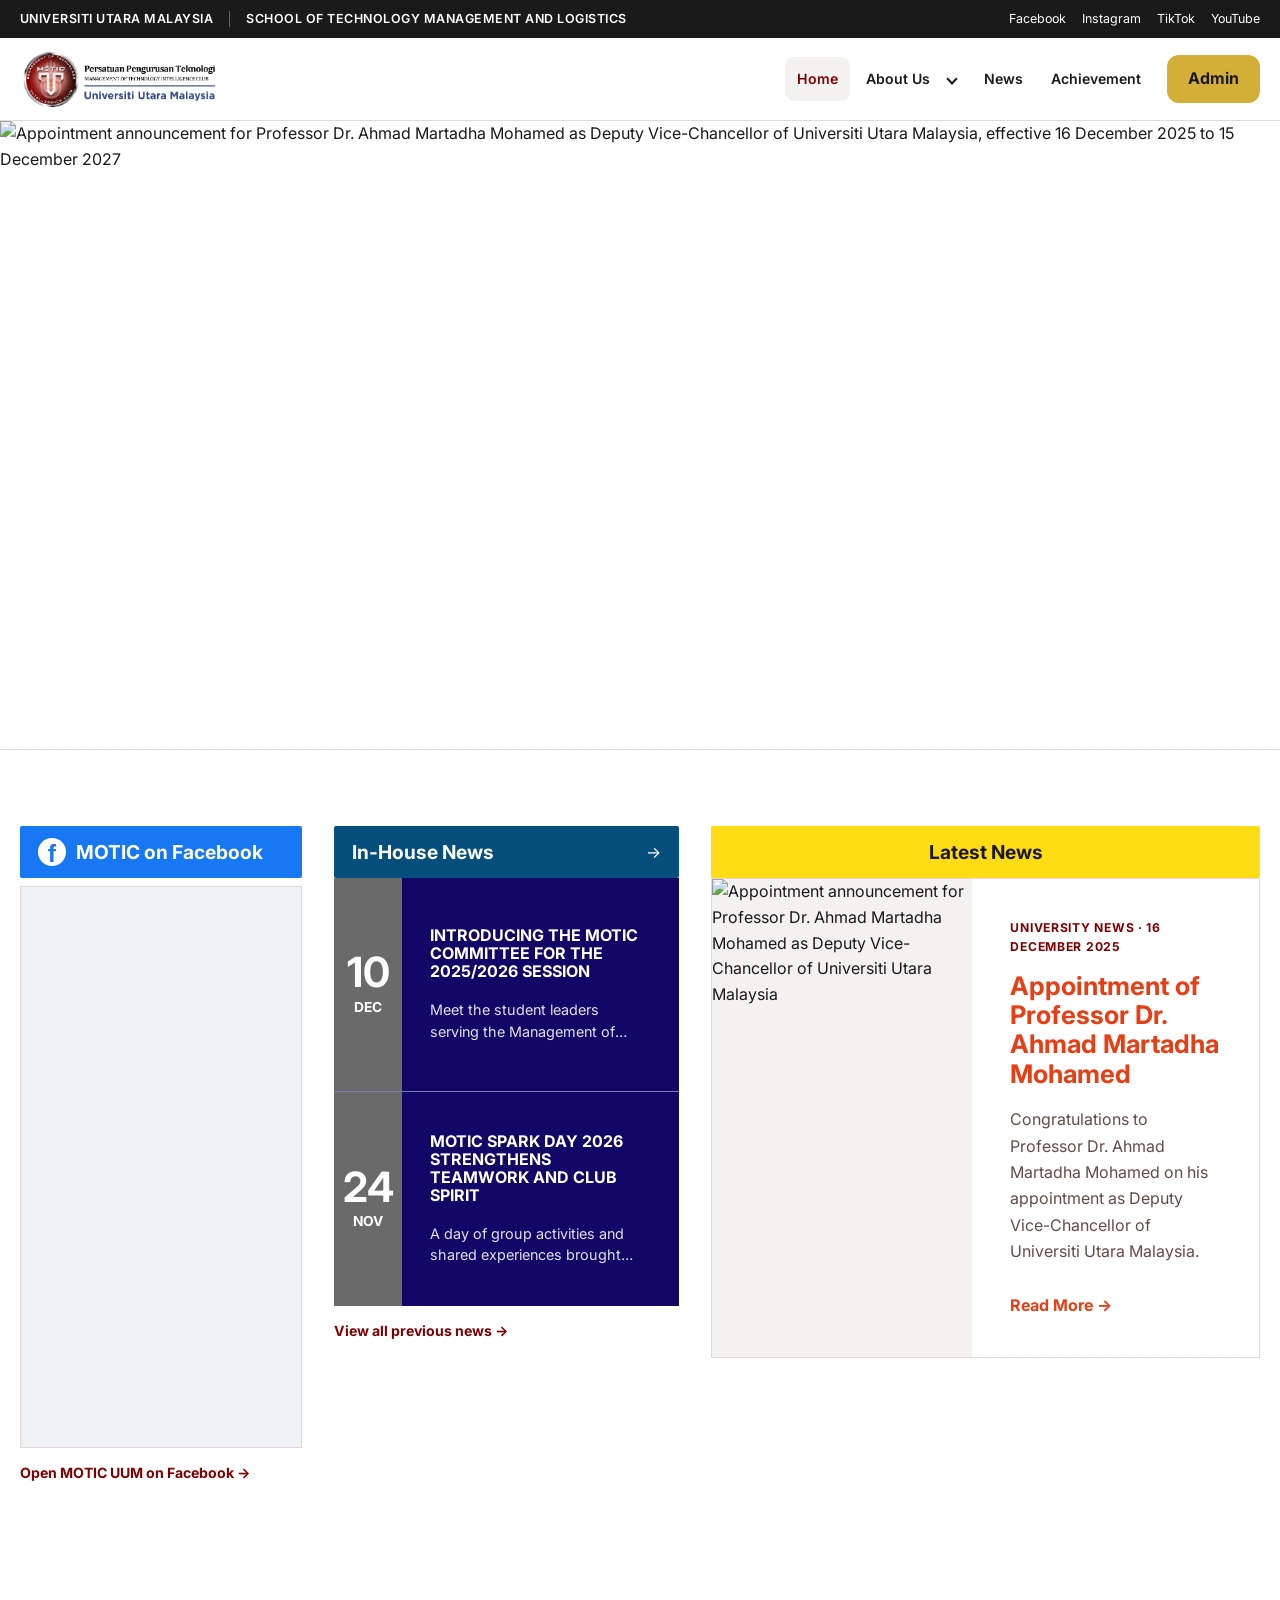
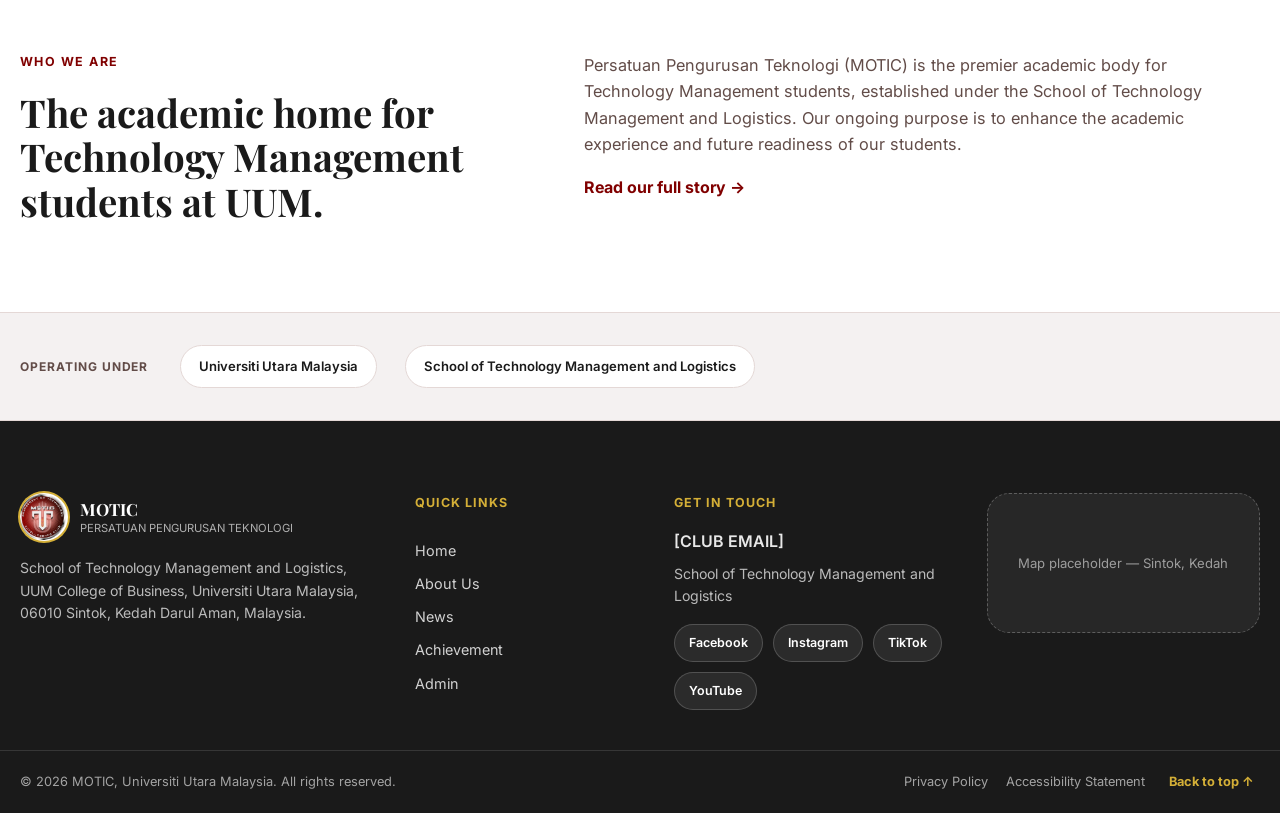
==== index.html @ 717c8b8c "integrate w supabase" ====
<!DOCTYPE html>
<html lang="en-MY">
<head>
  <meta charset="UTF-8">
  <meta name="viewport" content="width=device-width, initial-scale=1">

  <title>MOTIC | Universiti Utara Malaysia</title>
  <meta
    name="description"
    content="Persatuan Pengurusan Teknologi (MOTIC) — the official Management of Technology Intelligence Club at Universiti Utara Malaysia. Discover activities, leadership opportunities and student initiatives."
  >

  <meta property="og:type" content="website">
  <meta property="og:title" content="MOTIC | Universiti Utara Malaysia">
  <meta
    property="og:description"
    content="Persatuan Pengurusan Teknologi (MOTIC) — the official Management of Technology Intelligence Club at Universiti Utara Malaysia."
  >
  <meta property="og:image" content="assets/images/og-cover.jpg">

  <link rel="preconnect" href="https://fonts.googleapis.com">
  <link rel="preconnect" href="https://fonts.gstatic.com" crossorigin>
  <link
    href="https://fonts.googleapis.com/css2?family=Inter:wght@400;500;600;700&family=Playfair+Display:wght@600;700&display=swap"
    rel="stylesheet"
  >

  <link rel="stylesheet" href="css/styles.css">
  <script src="js/home-data.js" defer></script>
  <script src="js/news-data.js" defer></script>
  <script src="https://cdn.jsdelivr.net/npm/@supabase/supabase-js@2.112.0/dist/umd/supabase.min.js" defer></script>
  <script src="js/supabase-config.js" defer></script>
  <script src="js/news-service.js" defer></script>
  <script src="js/main.js" defer></script>
</head>

<body>
  <a class="skip-link" href="#main-content">Skip to main content</a>

  <header class="site-header">
    <div class="institution-bar">
      <div class="container institution-bar__content">
        <div class="institution-bar__identity">
          <span>Universiti Utara Malaysia</span>
          <span class="institution-bar__divider" aria-hidden="true"></span>
          <span>School of Technology Management and Logistics</span>
        </div>

        <nav class="institution-bar__links" aria-label="Social links">
          <a href="https://www.facebook.com/100039824747476/" target="_blank" rel="noopener">Facebook</a>
          <a href="https://www.instagram.com/motic_uum?igsh=MXA2d3ljcnQ3ZzBzcg==" target="_blank" rel="noopener">Instagram</a>
          <a href="https://www.tiktok.com/@motic_uum?_r=1&_t=ZS-98YWH0HeZYw" target="_blank" rel="noopener">TikTok</a>
          <a href="https://youtube.com/@motic_uum?si=BqoHyurB2vP5TEdb" target="_blank" rel="noopener">YouTube</a>
        </nav>
      </div>
    </div>

    <nav class="main-navigation" aria-label="Main navigation">
      <div class="container main-navigation__content">
        <a class="club-brand" href="index.html" aria-label="MOTIC UUM home">
          <img class="club-brand__logo" src="assets/images/motic-logo-full-trimmed.png" alt="MOTIC — Persatuan Pengurusan Teknologi, Universiti Utara Malaysia">
        </a>

        <button
          class="menu-button"
          type="button"
          aria-expanded="false"
          aria-controls="navigation-menu"
        >
          <span class="menu-button__icon" aria-hidden="true"></span>
          <span>Menu</span>
        </button>

        <div class="navigation-menu" id="navigation-menu">
          <div class="mobile-menu-header">
            <strong>Navigation</strong>

            <button class="menu-close" type="button" aria-label="Close menu">
              ×
            </button>
          </div>

          <a class="navigation-link active" href="index.html" aria-current="page">
            Home
          </a>

          <div class="nav-dropdown">
            <a class="navigation-link nav-dropdown__link" href="pages/about.html">
              About Us
            </a>
            <button
              class="nav-dropdown__toggle"
              type="button"
              aria-expanded="false"
              aria-controls="about-dropdown-menu"
              aria-label="Show About Us submenu"
            >
              <span class="nav-dropdown__chevron" aria-hidden="true"></span>
            </button>

            <div class="nav-dropdown__menu" id="about-dropdown-menu">
              <a href="pages/about.html#president-message">President's Message</a>
              <a href="pages/about.html#vision-mission">Vision, Mission &amp; Objectives</a>
              <a href="pages/about.html#our-team">Our Team</a>
            </div>
          </div>

          <a class="navigation-link" href="pages/news.html">News</a>
          <a class="navigation-link" href="pages/achievement.html">Achievement</a>

          <a class="button button--secondary navigation-cta" href="pages/admin.html">
            Admin
          </a>
        </div>
      </div>
    </nav>

    <div class="menu-overlay" hidden></div>
  </header>

  <main id="main-content">
    <section
      class="announcement-carousel"
      aria-label="Upcoming news and announcements"
      data-poster-carousel
      data-autoplay-delay="6500"
    >
      <section
        class="announcement-carousel__viewport"
        aria-roledescription="carousel"
        aria-label="Upcoming news posters"
        tabindex="0"
      >
        <div class="announcement-carousel__track" data-carousel-track></div>
      </section>

      <button
        class="carousel-control carousel-control--previous"
        type="button"
        aria-label="Show previous poster"
        data-carousel-previous
      >
        <span aria-hidden="true">‹</span>
      </button>

      <button
        class="carousel-control carousel-control--next"
        type="button"
        aria-label="Show next poster"
        data-carousel-next
      >
        <span aria-hidden="true">›</span>
      </button>

      <div class="carousel-dots" role="group" aria-label="Choose a poster" data-carousel-dots></div>
      <p class="sr-only" aria-live="polite" aria-atomic="true" data-carousel-status></p>

      <noscript>
        <img
          class="announcement-carousel__fallback"
          src="image(28).png"
          alt="Appointment announcement for Professor Dr. Ahmad Martadha Mohamed as Deputy Vice-Chancellor of Universiti Utara Malaysia"
        >
      </noscript>
    </section>

    <section class="news-showcase" aria-labelledby="news-showcase-title">
      <h2 class="sr-only" id="news-showcase-title">MOTIC news and Facebook updates</h2>

      <div class="news-showcase__container">
        <aside class="facebook-panel" aria-labelledby="facebook-panel-title">
          <div class="news-panel-heading news-panel-heading--facebook">
            <span aria-hidden="true">f</span>
            <h3 id="facebook-panel-title">MOTIC on Facebook</h3>
          </div>

          <div class="facebook-panel__embed">
            <iframe
              title="MOTIC UUM Facebook timeline"
              src="https://www.facebook.com/plugins/page.php?href=https%3A%2F%2Fwww.facebook.com%2F100039824747476%2F&amp;tabs=timeline&amp;width=500&amp;height=560&amp;small_header=false&amp;adapt_container_width=true&amp;hide_cover=false&amp;show_facepile=true"
              width="500"
              height="560"
              allowfullscreen="true"
              allow="autoplay; clipboard-write; encrypted-media; picture-in-picture; web-share"
              loading="lazy"
            ></iframe>
          </div>

          <a
            class="facebook-panel__fallback"
            href="https://www.facebook.com/100039824747476/"
            target="_blank"
            rel="noopener"
          >
            Open MOTIC UUM on Facebook →
          </a>
        </aside>

        <section class="in-house-panel" aria-labelledby="in-house-title">
          <a class="news-panel-heading news-panel-heading--navy" href="pages/news.html">
            <h3 id="in-house-title">In-House News</h3>
            <span aria-hidden="true">→</span>
          </a>

          <div class="in-house-list" data-in-house-news></div>

          <a class="news-panel-link" href="pages/news.html">
            View all previous news →
          </a>
        </section>

        <section class="latest-news-panel" aria-labelledby="latest-news-title">
          <div class="news-panel-heading news-panel-heading--gold">
            <h3 id="latest-news-title">Latest News</h3>
          </div>

          <div class="latest-news-card" data-latest-news></div>
        </section>
      </div>
    </section>

    <section class="intro">
      <div class="container intro__grid">
        <div class="intro__lede">
          <p class="eyebrow">Who We Are</p>
          <h2>The academic home for Technology Management students at UUM.</h2>
        </div>

        <div class="intro__body">
          <p>
            Persatuan Pengurusan Teknologi (MOTIC) is the premier academic body for
            Technology Management students, established under the School of
            Technology Management and Logistics. Our ongoing purpose is to enhance
            the academic experience and future readiness of our students.
          </p>
          <a class="text-link" href="pages/about.html">Read our full story →</a>
        </div>
      </div>
    </section>

    <section class="logo-strip" aria-label="Our university and school">
      <div class="container logo-strip__inner">
        <span class="logo-strip__label">Operating under</span>
        <div class="logo-strip__marks">
          <span class="logo-strip__item">Universiti Utara Malaysia</span>
          <span class="logo-strip__item">School of Technology Management and Logistics</span>
        </div>
      </div>
    </section>
  </main>

  <footer class="site-footer">
    <div class="container footer__grid">
      <div class="footer__about">
        <div class="club-brand club-brand--footer">
          <img class="club-brand__mark" src="assets/images/motic-crest.png" alt="MOTIC crest" width="48" height="48">
          <span class="club-brand__text">
            <strong>MOTIC</strong>
            <small>Persatuan Pengurusan Teknologi</small>
          </span>
        </div>
        <p>
          School of Technology Management and Logistics, UUM College of Business,
          Universiti Utara Malaysia, 06010 Sintok, Kedah Darul Aman, Malaysia.
        </p>
      </div>

      <nav class="footer__links" aria-label="Quick links">
        <h3>Quick Links</h3>
        <a href="index.html">Home</a>
        <a href="pages/about.html">About Us</a>
        <a href="pages/news.html">News</a>
        <a href="pages/achievement.html">Achievement</a>
        <a href="pages/admin.html">Admin</a>
      </nav>

      <div class="footer__contact">
        <h3>Get in Touch</h3>
        <a href="mailto:[CLUB EMAIL]">[CLUB EMAIL]</a>
        <p>School of Technology Management and Logistics</p>
        <div class="footer__social">
          <a href="https://www.facebook.com/100039824747476/" target="_blank" rel="noopener" aria-label="MOTIC on Facebook">Facebook</a>
          <a href="https://www.instagram.com/motic_uum?igsh=MXA2d3ljcnQ3ZzBzcg==" target="_blank" rel="noopener" aria-label="MOTIC on Instagram">Instagram</a>
          <a href="https://www.tiktok.com/@motic_uum?_r=1&_t=ZS-98YWH0HeZYw" target="_blank" rel="noopener" aria-label="MOTIC on TikTok">TikTok</a>
          <a href="https://youtube.com/@motic_uum?si=BqoHyurB2vP5TEdb" target="_blank" rel="noopener" aria-label="MOTIC on YouTube">YouTube</a>
        </div>
      </div>

      <div class="footer__map">
        <div class="footer__map-placeholder">Map placeholder — Sintok, Kedah</div>
      </div>
    </div>

    <div class="footer__base">
      <div class="container footer__base-inner">
        <p>© <span id="current-year"></span> MOTIC, Universiti Utara Malaysia. All rights reserved.</p>
        <div class="footer__legal">
          <a href="#">Privacy Policy</a>
          <a href="#">Accessibility Statement</a>
          <button class="back-to-top" type="button">Back to top ↑</button>
        </div>
      </div>
    </div>
  </footer>
</body>
</html>
---- css/styles.css ----
:root {
  --colour-maroon: #800000;
  --colour-maroon-dark: #650000;
  --colour-gold: #d4af37;
  --colour-gold-dark: #b8962f;
  --colour-white: #ffffff;
  --colour-charcoal: #1a1a1a;
  --colour-background: #f4f1f1;
  --colour-text-muted: #624c48;
  --colour-border: #e4d8d6;
  --colour-danger: #c62026;
  --colour-navy: #064f7c;
  --colour-deep-blue: #120766;

  --font-heading: "Playfair Display", Georgia, serif;
  --font-body: "Inter", Arial, sans-serif;

  --container-width: 1240px;
  --radius-card: 22px;
  --radius-button: 12px;

  --shadow-card: 0 18px 45px rgb(80 32 28 / 10%);
  --transition: 180ms ease;
}

*,
*::before,
*::after {
  box-sizing: border-box;
}

html {
  scroll-behavior: smooth;
}

body {
  min-width: 320px;
  margin: 0;
  overflow-x: hidden;
  color: var(--colour-charcoal);
  background: var(--colour-white);
  font-family: var(--font-body);
  line-height: 1.6;
}

body.menu-open {
  overflow: hidden;
}

a {
  color: inherit;
  text-decoration: none;
}

button,
input,
textarea,
select {
  font: inherit;
}

button,
a {
  -webkit-tap-highlight-color: transparent;
}

:focus-visible {
  outline: 3px solid var(--colour-gold);
  outline-offset: 4px;
}

.container {
  width: min(calc(100% - 40px), var(--container-width));
  margin-inline: auto;
}

.skip-link {
  position: fixed;
  top: 12px;
  left: 12px;
  z-index: 9999;
  padding: 12px 18px;
  color: var(--colour-white);
  background: var(--colour-charcoal);
  border-radius: 8px;
  transform: translateY(-150%);
}

.skip-link:focus {
  transform: translateY(0);
}

/* Institutional bar */

.institution-bar {
  color: var(--colour-white);
  background: var(--colour-charcoal);
  font-size: 0.78rem;
}

.institution-bar__content {
  min-height: 38px;
  display: flex;
  align-items: center;
  justify-content: space-between;
  gap: 24px;
}

.institution-bar__identity,
.institution-bar__links {
  display: flex;
  align-items: center;
  gap: 16px;
}

.institution-bar__identity {
  font-weight: 600;
  letter-spacing: 0.04em;
  text-transform: uppercase;
}

.institution-bar__divider {
  width: 1px;
  height: 16px;
  background: rgb(255 255 255 / 35%);
}

.institution-bar__links a:hover {
  color: var(--colour-gold);
}

/* Main navigation */

.site-header {
  position: relative;
  z-index: 100;
}

.main-navigation {
  position: sticky;
  top: 0;
  background: rgb(255 255 255 / 96%);
  border-bottom: 1px solid var(--colour-border);
}

.main-navigation__content {
  min-height: 82px;
  display: flex;
  align-items: center;
  justify-content: space-between;
  gap: 32px;
}

.club-brand {
  display: inline-flex;
  align-items: center;
  gap: 12px;
  flex-shrink: 0;
}

.club-brand__logo {
  display: block;
  height: 62px;
  width: auto;
}

.club-brand__mark {
  width: 48px;
  height: 48px;
  flex-shrink: 0;
  object-fit: cover;
  border-radius: 50%;
  background: var(--colour-white);
  box-shadow: 0 0 0 2px var(--colour-gold);
}

.club-brand__text {
  display: grid;
  line-height: 1.2;
}

.club-brand__text strong {
  font-family: var(--font-heading);
  font-size: 1.05rem;
}

.club-brand__text small {
  margin-top: 3px;
  color: var(--colour-text-muted);
  font-size: 0.7rem;
  text-transform: uppercase;
}

.navigation-menu {
  display: flex;
  align-items: center;
  gap: 4px;
}

.navigation-link {
  min-height: 44px;
  display: inline-flex;
  align-items: center;
  padding: 10px 12px;
  border-radius: 9px;
  font-size: 0.88rem;
  font-weight: 600;
}

.navigation-link:hover,
.navigation-link.active {
  color: var(--colour-maroon);
  background: var(--colour-background);
}

.menu-button,
.mobile-menu-header,
.menu-overlay {
  display: none;
}

/* Buttons */

.button {
  min-height: 48px;
  display: inline-flex;
  align-items: center;
  justify-content: center;
  padding: 12px 20px;
  border: 1px solid transparent;
  border-radius: var(--radius-button);
  font-weight: 700;
  line-height: 1.2;
  transition:
    background-color var(--transition),
    border-color var(--transition),
    color var(--transition),
    transform var(--transition);
}

.button:hover {
  transform: translateY(-2px);
}

.button:active {
  transform: translateY(0);
}

.button--primary {
  color: var(--colour-white);
  background: var(--colour-maroon);
}

.button--primary:hover {
  background: var(--colour-maroon-dark);
}

.button--secondary {
  color: var(--colour-charcoal);
  background: var(--colour-gold);
}

.button--secondary:hover {
  background: var(--colour-gold-dark);
}

.button--outlined {
  color: var(--colour-maroon);
  background: transparent;
  border-color: var(--colour-maroon);
}

.button--outlined:hover {
  color: var(--colour-white);
  background: var(--colour-maroon);
}

.navigation-cta {
  margin-left: 10px;
}

/* Hero */

.hero {
  padding: clamp(64px, 8vw, 112px) 0;
  background: var(--colour-background);
}

.hero__grid {
  display: grid;
  grid-template-columns: minmax(0, 1fr) minmax(420px, 0.9fr);
  align-items: center;
  gap: clamp(48px, 7vw, 96px);
}

.eyebrow {
  margin: 0 0 18px;
  color: var(--colour-maroon);
  font-size: 0.78rem;
  font-weight: 700;
  letter-spacing: 0.12em;
  text-transform: uppercase;
}

.hero h1 {
  max-width: 760px;
  margin: 0;
  font-family: var(--font-heading);
  font-size: clamp(2.6rem, 5.3vw, 5.4rem);
  font-weight: 700;
  letter-spacing: -0.035em;
  line-height: 1.02;
}

.hero__description {
  max-width: 620px;
  margin: 28px 0 0;
  color: var(--colour-text-muted);
  font-size: clamp(1rem, 1.4vw, 1.15rem);
}

.hero__actions {
  display: flex;
  flex-wrap: wrap;
  gap: 12px;
  margin-top: 34px;
}

.hero__highlights {
  display: flex;
  gap: 42px;
  margin: 42px 0 0;
}

.hero__highlights div {
  display: grid;
}

.hero__highlights dt {
  color: var(--colour-maroon);
  font-family: var(--font-heading);
  font-size: 1.75rem;
  font-weight: 700;
}

.hero__highlights dd {
  margin: 2px 0 0;
  color: var(--colour-text-muted);
  font-size: 0.82rem;
}

.hero__visual {
  position: relative;
  padding: 0 0 48px 38px;
}

.hero__image-placeholder {
  min-height: 580px;
  display: grid;
  place-items: center;
  padding: 32px;
  color: var(--colour-text-muted);
  background:
    linear-gradient(rgb(128 0 0 / 8%), rgb(128 0 0 / 8%)),
    var(--colour-border);
  border: 1px solid var(--colour-border);
  border-radius: var(--radius-card);
  text-align: center;
}

.next-event-card {
  position: absolute;
  bottom: 0;
  left: 0;
  width: min(330px, 80%);
  padding: 24px;
  color: var(--colour-white);
  background: var(--colour-maroon);
  border: 1px solid rgb(212 175 55 / 55%);
  border-radius: 18px;
  box-shadow: var(--shadow-card);
}

.next-event-card__label {
  margin: 0 0 8px;
  color: var(--colour-gold);
  font-size: 0.73rem;
  font-weight: 700;
  letter-spacing: 0.12em;
  text-transform: uppercase;
}

.next-event-card h2 {
  margin: 0 0 12px;
  font-family: var(--font-heading);
  font-size: 1.35rem;
  line-height: 1.25;
}

.next-event-card p {
  margin: 4px 0;
  font-size: 0.85rem;
}

.next-event-card a {
  display: inline-block;
  margin-top: 14px;
  color: var(--colour-gold);
  font-weight: 700;
}

/* Upcoming news poster carousel */

.sr-only {
  position: absolute !important;
  width: 1px !important;
  height: 1px !important;
  padding: 0 !important;
  margin: -1px !important;
  overflow: hidden !important;
  clip: rect(0, 0, 0, 0) !important;
  white-space: nowrap !important;
  border: 0 !important;
}

.announcement-carousel {
  position: relative;
  width: 100%;
  overflow: hidden;
  background: #f6f6f6;
  border-bottom: 1px solid var(--colour-border);
  isolation: isolate;
}

.announcement-carousel__viewport {
  position: relative;
  width: 100%;
  overflow: hidden;
}

.announcement-carousel__viewport:focus-visible {
  outline: 3px solid var(--colour-gold);
  outline-offset: -5px;
}

.announcement-carousel__track {
  display: flex;
  transform: translateX(0);
  transition: transform 520ms cubic-bezier(0.22, 1, 0.36, 1);
  will-change: transform;
}

.announcement-slide {
  position: relative;
  min-width: 100%;
  flex: 0 0 100%;
  margin: 0;
  background: var(--colour-white);
}

.announcement-slide__link {
  display: block;
}

.announcement-slide__image,
.announcement-carousel__fallback {
  width: 100%;
  aspect-ratio: 1901 / 932;
  display: block;
  object-fit: contain;
  background: var(--colour-white);
}

.carousel-control {
  position: absolute;
  top: 50%;
  z-index: 2;
  width: clamp(42px, 4vw, 58px);
  height: clamp(42px, 4vw, 58px);
  display: grid;
  place-items: center;
  padding: 0 0 4px;
  color: var(--colour-charcoal);
  background: rgb(255 255 255 / 88%);
  border: 1px solid rgb(26 26 26 / 12%);
  border-radius: 50%;
  box-shadow: 0 8px 24px rgb(26 26 26 / 18%);
  cursor: pointer;
  transform: translateY(-50%);
  transition:
    color var(--transition),
    background-color var(--transition),
    transform var(--transition);
}

.carousel-control:hover {
  color: var(--colour-white);
  background: var(--colour-maroon);
  transform: translateY(-50%) scale(1.05);
}

.carousel-control span {
  font-size: clamp(2.1rem, 3vw, 3rem);
  font-weight: 300;
  line-height: 1;
}

.carousel-control--previous {
  left: clamp(12px, 2.4vw, 44px);
}

.carousel-control--next {
  right: clamp(12px, 2.4vw, 44px);
}

.carousel-dots {
  position: absolute;
  right: 0;
  bottom: clamp(12px, 2vw, 28px);
  left: 0;
  z-index: 2;
  display: flex;
  justify-content: center;
  gap: 8px;
  pointer-events: none;
}

.carousel-dot {
  width: 10px;
  height: 10px;
  padding: 0;
  background: rgb(255 255 255 / 72%);
  border: 1px solid rgb(26 26 26 / 35%);
  border-radius: 999px;
  box-shadow: 0 2px 8px rgb(26 26 26 / 18%);
  cursor: pointer;
  pointer-events: auto;
  transition:
    width var(--transition),
    background-color var(--transition);
}

.carousel-dot[aria-current="true"] {
  width: 28px;
  background: var(--colour-maroon);
  border-color: var(--colour-white);
}

.announcement-carousel.is-single .carousel-control,
.announcement-carousel.is-single .carousel-dots {
  display: none;
}

.announcement-carousel[data-empty="true"] {
  display: none;
}

@media (max-width: 600px) {
  .carousel-control {
    width: 38px;
    height: 38px;
  }

  .carousel-control span {
    font-size: 2rem;
  }

  .carousel-control--previous {
    left: 8px;
  }

  .carousel-control--next {
    right: 8px;
  }

  .carousel-dots {
    bottom: 8px;
  }
}

/* ============================================================
   ADMIN PORTAL — DARK MAROON & CREAM
   ============================================================ */

.admin-page {
  --admin-maroon: #4a0007;
  --admin-maroon-deep: #280004;
  --admin-maroon-soft: #68000b;
  --admin-cream: #f7ead5;
  --admin-cream-soft: #fff8ec;
  --admin-gold: #d9b44a;
  min-height: 100vh;
  color: var(--admin-cream);
  background: var(--admin-maroon-deep);
}

.admin-page::before {
  position: fixed;
  inset: 0;
  z-index: -1;
  background:
    radial-gradient(circle at 18% 20%, rgb(255 232 198 / 7%), transparent 30%),
    radial-gradient(circle at 85% 75%, rgb(217 180 74 / 7%), transparent 32%),
    linear-gradient(145deg, var(--admin-maroon-soft), var(--admin-maroon-deep) 70%);
  content: "";
}

.admin-brand {
  display: inline-flex;
  align-items: center;
  padding: 8px 12px;
  background: var(--admin-cream-soft);
  border-radius: 12px;
}

.admin-brand img {
  width: auto;
  height: 48px;
  object-fit: contain;
}

.admin-login-header,
.admin-dashboard-header {
  display: flex;
  align-items: center;
  justify-content: space-between;
  gap: 24px;
  padding: 22px clamp(22px, 5vw, 80px);
  border-bottom: 1px solid rgb(247 234 213 / 14%);
}

.admin-back-link,
.admin-account a,
.admin-account button {
  color: var(--admin-cream);
  background: transparent;
  border: 0;
  cursor: pointer;
  font-weight: 600;
}

.admin-back-link:hover,
.admin-account a:hover,
.admin-account button:hover {
  color: var(--admin-gold);
}

.admin-login-page {
  display: grid;
  grid-template-rows: auto 1fr auto;
}

.admin-login-main {
  width: min(100% - 40px, 600px);
  margin-inline: auto;
  padding: 72px 0 86px;
}

.admin-login-intro {
  margin-bottom: 32px;
  text-align: center;
}

.admin-kicker {
  margin: 0 0 9px;
  color: var(--admin-gold);
  font-size: 0.75rem;
  font-weight: 700;
  letter-spacing: 0.16em;
  text-transform: uppercase;
}

.admin-login-intro h1,
.admin-dashboard-heading h1 {
  margin: 0;
  color: var(--admin-cream-soft);
  font-family: var(--font-heading);
  line-height: 1.08;
}

.admin-login-intro h1 {
  font-size: clamp(2.8rem, 7vw, 4.6rem);
}

.admin-login-intro > p:last-child {
  max-width: 460px;
  margin: 18px auto 0;
  color: rgb(247 234 213 / 72%);
}

.admin-title-rule {
  display: block;
  width: 76px;
  height: 2px;
  margin: 16px auto 0;
  background: var(--admin-gold);
}

.admin-login-card,
.admin-panel {
  background: linear-gradient(145deg, rgb(255 248 236 / 9%), rgb(255 248 236 / 4%));
  border: 1px solid rgb(247 234 213 / 18%);
  box-shadow: 0 28px 80px rgb(24 0 3 / 30%);
  backdrop-filter: blur(12px);
}

.admin-login-card {
  padding: clamp(28px, 6vw, 52px);
  border-radius: 20px;
}

.admin-field {
  min-width: 0;
}

.admin-field label {
  display: block;
  margin-bottom: 8px;
  color: var(--admin-cream);
  font-size: 0.75rem;
  font-weight: 700;
  letter-spacing: 0.11em;
  text-transform: uppercase;
}

.admin-field input,
.admin-field textarea {
  width: 100%;
  color: var(--admin-cream-soft);
  background: rgb(25 0 3 / 28%);
  border: 1px solid rgb(247 234 213 / 28%);
  border-radius: 10px;
  outline: none;
  transition: border-color var(--transition), background var(--transition), box-shadow var(--transition);
}

.admin-field input {
  min-height: 50px;
  padding: 0 15px;
}

.admin-field input[type="file"] {
  min-height: auto;
  padding: 12px;
}

.admin-field input[type="file"]::file-selector-button {
  margin-right: 12px;
  padding: 8px 12px;
  color: var(--admin-maroon-deep);
  background: var(--admin-cream);
  border: 0;
  border-radius: 7px;
  cursor: pointer;
  font-weight: 700;
}

.admin-field textarea {
  display: block;
  padding: 14px 15px;
  resize: vertical;
  line-height: 1.55;
}

.admin-field input::placeholder,
.admin-field textarea::placeholder {
  color: rgb(247 234 213 / 40%);
}

.admin-field input:focus,
.admin-field textarea:focus {
  background: rgb(25 0 3 / 44%);
  border-color: var(--admin-gold);
  box-shadow: 0 0 0 3px rgb(217 180 74 / 15%);
}

.admin-field small,
.admin-current-image {
  display: block;
  margin-top: 7px;
  color: rgb(247 234 213 / 58%);
  font-size: 0.76rem;
  line-height: 1.45;
}

.admin-current-image {
  margin-bottom: 0;
}

.admin-login-card .admin-field + .admin-field {
  margin-top: 26px;
}

.admin-password-field {
  position: relative;
}

.admin-password-field input {
  padding-right: 74px;
}

.admin-password-field button {
  position: absolute;
  top: 50%;
  right: 12px;
  padding: 5px 7px;
  color: var(--admin-gold);
  background: transparent;
  border: 0;
  cursor: pointer;
  transform: translateY(-50%);
  font-size: 0.78rem;
  font-weight: 700;
}

.admin-primary-button,
.admin-secondary-button {
  min-height: 48px;
  padding: 0 22px;
  border-radius: 9px;
  cursor: pointer;
  font-size: 0.82rem;
  font-weight: 700;
  letter-spacing: 0.08em;
  text-transform: uppercase;
  transition: transform var(--transition), background var(--transition), opacity var(--transition);
}

.admin-primary-button {
  color: var(--admin-maroon-deep);
  background: var(--admin-cream-soft);
  border: 1px solid var(--admin-cream-soft);
}

.admin-login-card > .admin-primary-button {
  width: 100%;
  margin-top: 30px;
}

.admin-secondary-button {
  color: var(--admin-cream);
  background: transparent;
  border: 1px solid rgb(247 234 213 / 42%);
}

.admin-primary-button:hover,
.admin-secondary-button:hover {
  transform: translateY(-1px);
}

.admin-primary-button:hover {
  background: var(--admin-gold);
  border-color: var(--admin-gold);
}

.admin-secondary-button:hover {
  color: var(--admin-maroon-deep);
  background: var(--admin-cream);
}

.admin-primary-button:disabled,
.admin-secondary-button:disabled,
.admin-account button:disabled,
.admin-text-button:disabled {
  cursor: wait;
  opacity: 0.55;
  transform: none;
}

.admin-status {
  margin: 20px 0 0;
  padding: 11px 13px;
  border: 1px solid rgb(247 234 213 / 24%);
  border-radius: 8px;
  font-size: 0.86rem;
}

.admin-status[data-type="error"] {
  color: #ffe4e3;
  background: rgb(185 30 34 / 27%);
  border-color: rgb(255 171 171 / 38%);
}

.admin-status[data-type="success"] {
  color: #e8ffeb;
  background: rgb(32 124 62 / 27%);
  border-color: rgb(151 224 172 / 38%);
}

.admin-status[data-type="info"] {
  color: var(--admin-cream);
  background: rgb(217 180 74 / 10%);
}

.admin-access-note {
  margin-top: 34px;
  text-align: center;
}

.admin-access-note strong {
  color: var(--admin-gold);
  font-size: 0.72rem;
  letter-spacing: 0.16em;
  text-transform: uppercase;
}

.admin-access-note p {
  margin: 8px 0 0;
  color: rgb(247 234 213 / 54%);
  font-size: 0.84rem;
}

.admin-login-footer {
  display: flex;
  justify-content: space-between;
  gap: 20px;
  padding: 20px clamp(22px, 5vw, 80px);
  color: rgb(247 234 213 / 48%);
  border-top: 1px solid rgb(247 234 213 / 12%);
  font-size: 0.78rem;
}

.admin-login-footer p {
  margin: 0;
}

.admin-dashboard-page {
  min-height: 100vh;
}

.admin-dashboard-header {
  position: sticky;
  top: 0;
  z-index: 20;
  background: rgb(40 0 4 / 88%);
  backdrop-filter: blur(18px);
}

.admin-account {
  display: flex;
  flex-wrap: wrap;
  align-items: center;
  justify-content: flex-end;
  gap: 18px;
}

.admin-account > span {
  color: rgb(247 234 213 / 65%);
  font-size: 0.8rem;
}

.admin-account a,
.admin-account button {
  padding: 5px;
  font-size: 0.82rem;
}

.admin-dashboard {
  width: min(calc(100% - 40px), 1420px);
  margin-inline: auto;
  padding: 56px 0 80px;
}

.admin-dashboard-heading {
  display: flex;
  align-items: flex-end;
  justify-content: space-between;
  gap: 30px;
  margin-bottom: 30px;
}

.admin-dashboard-heading h1 {
  font-size: clamp(2.4rem, 5vw, 4.4rem);
}

.admin-dashboard-heading > div > p:last-child {
  max-width: 680px;
  margin: 12px 0 0;
  color: rgb(247 234 213 / 68%);
}

.admin-status--dashboard {
  margin: 0 0 22px;
}

.admin-dashboard-grid {
  display: grid;
  grid-template-columns: minmax(0, 1.15fr) minmax(360px, 0.85fr);
  align-items: start;
  gap: 24px;
}

.admin-panel {
  padding: clamp(24px, 4vw, 40px);
  border-radius: 18px;
}

.admin-panel__heading {
  margin-bottom: 26px;
  padding-bottom: 20px;
  border-bottom: 1px solid rgb(247 234 213 / 15%);
}

.admin-panel__heading h2 {
  margin: 0;
  color: var(--admin-cream-soft);
  font-family: var(--font-heading);
  font-size: clamp(1.7rem, 3vw, 2.35rem);
  line-height: 1.15;
}

.admin-news-form {
  display: grid;
  grid-template-columns: repeat(2, minmax(0, 1fr));
  gap: 22px;
}

.admin-field--full {
  grid-column: 1 / -1;
}

.admin-form-actions {
  display: flex;
  flex-wrap: wrap;
  gap: 12px;
  padding-top: 4px;
}

.admin-story-list-panel {
  position: sticky;
  top: 112px;
  max-height: calc(100vh - 136px);
  overflow: auto;
}

.admin-poster-manager {
  margin-top: 24px;
}

.admin-panel__heading > p:last-child {
  margin: 10px 0 0;
  color: rgb(247 234 213 / 62%);
}

.admin-poster-grid {
  display: grid;
  grid-template-columns: minmax(0, 0.8fr) minmax(360px, 1.2fr);
  gap: clamp(28px, 5vw, 60px);
}

.admin-poster-form,
.admin-poster-list-section {
  min-width: 0;
}

.admin-poster-form {
  display: grid;
  gap: 20px;
}

.admin-poster-form h3,
.admin-poster-list-section > h3 {
  margin: 0 0 2px;
  color: var(--admin-cream-soft);
  font-size: 1rem;
}

.admin-checkbox {
  display: flex;
  align-items: center;
  gap: 10px;
  color: var(--admin-cream);
  cursor: pointer;
  font-size: 0.86rem;
}

.admin-checkbox input {
  width: 18px;
  height: 18px;
  accent-color: var(--admin-gold);
}

.admin-poster-list {
  display: grid;
  gap: 12px;
  margin-top: 18px;
}

.admin-poster-row {
  display: grid;
  grid-template-columns: 110px minmax(0, 1fr) auto;
  align-items: center;
  gap: 16px;
  padding: 14px;
  background: rgb(25 0 3 / 24%);
  border: 1px solid rgb(247 234 213 / 13%);
  border-radius: 11px;
}

.admin-poster-row > img {
  width: 110px;
  aspect-ratio: 16 / 8;
  object-fit: cover;
  background: rgb(255 255 255 / 8%);
  border-radius: 7px;
}

.admin-poster-row__content h4 {
  margin: 0;
  color: var(--admin-cream-soft);
  font-size: 0.9rem;
  line-height: 1.4;
}

.admin-poster-row__content p {
  margin: 6px 0 0;
  color: rgb(247 234 213 / 53%);
  font-size: 0.74rem;
}

.admin-empty {
  margin: 0;
  padding: 22px;
  color: rgb(247 234 213 / 64%);
  background: rgb(25 0 3 / 24%);
  border: 1px dashed rgb(247 234 213 / 22%);
  border-radius: 10px;
  text-align: center;
}

.admin-news-list {
  display: grid;
  gap: 12px;
}

.admin-news-row {
  display: grid;
  grid-template-columns: minmax(0, 1fr) auto;
  gap: 18px;
  padding: 18px;
  background: rgb(25 0 3 / 24%);
  border: 1px solid rgb(247 234 213 / 13%);
  border-radius: 11px;
}

.admin-news-row__content h3 {
  margin: 0;
  color: var(--admin-cream-soft);
  font-size: 0.96rem;
  line-height: 1.4;
}

.admin-news-row__content p {
  margin: 7px 0 0;
  color: rgb(247 234 213 / 53%);
  font-size: 0.74rem;
}

.admin-news-row__actions {
  display: flex;
  flex-direction: column;
  align-items: flex-end;
  gap: 6px;
}

.admin-text-button {
  padding: 2px 4px;
  color: var(--admin-gold);
  background: transparent;
  border: 0;
  cursor: pointer;
  font-size: 0.76rem;
  font-weight: 700;
}

.admin-text-button:hover {
  color: var(--admin-cream-soft);
}

.admin-text-button--danger {
  color: #ffaaa9;
}

@media (max-width: 980px) {
  .admin-dashboard-grid {
    grid-template-columns: 1fr;
  }

  .admin-story-list-panel {
    position: static;
    max-height: none;
  }

  .admin-poster-grid {
    grid-template-columns: 1fr;
  }
}

@media (max-width: 680px) {
  .admin-login-header,
  .admin-dashboard-header,
  .admin-login-footer {
    padding-inline: 20px;
  }

  .admin-login-header .admin-brand img,
  .admin-dashboard-header .admin-brand img {
    height: 38px;
  }

  .admin-dashboard-header {
    align-items: flex-start;
  }

  .admin-account {
    gap: 8px 12px;
  }

  .admin-account > span {
    width: 100%;
    text-align: right;
  }

  .admin-login-main,
  .admin-dashboard {
    width: min(100% - 28px, 600px);
  }

  .admin-login-main {
    padding: 48px 0 60px;
  }

  .admin-login-footer,
  .admin-dashboard-heading {
    align-items: flex-start;
    flex-direction: column;
  }

  .admin-news-form {
    grid-template-columns: 1fr;
  }

  .admin-field--full {
    grid-column: auto;
  }

  .admin-news-row {
    grid-template-columns: 1fr;
  }

  .admin-poster-row {
    grid-template-columns: 86px minmax(0, 1fr);
  }

  .admin-poster-row > img {
    width: 86px;
  }

  .admin-poster-row .admin-news-row__actions {
    grid-column: 1 / -1;
  }

  .admin-news-row__actions {
    flex-flow: row wrap;
    align-items: center;
  }
}

/* Temporary footer */

.temporary-footer {
  padding: 28px 0;
  color: var(--colour-white);
  background: var(--colour-charcoal);
  text-align: center;
}

.temporary-footer p {
  margin: 0;
  font-size: 0.85rem;
}

/* Responsive */

@media (max-width: 1023px) {
  .institution-bar__links {
    display: none;
  }

  .hero__grid {
    grid-template-columns: 1fr;
  }

  .hero__visual {
    max-width: 720px;
    padding-left: 28px;
  }

  .hero__image-placeholder {
    min-height: 480px;
  }

  .menu-button {
    min-width: 92px;
    min-height: 44px;
    display: inline-flex;
    align-items: center;
    justify-content: center;
    gap: 9px;
    color: var(--colour-charcoal);
    background: var(--colour-white);
    border: 1px solid var(--colour-border);
    border-radius: 10px;
    cursor: pointer;
  }

  .menu-button__icon,
  .menu-button__icon::before,
  .menu-button__icon::after {
    width: 19px;
    height: 2px;
    display: block;
    background: currentColor;
  }

  .menu-button__icon {
    position: relative;
  }

  .menu-button__icon::before,
  .menu-button__icon::after {
    position: absolute;
    left: 0;
    content: "";
  }

  .menu-button__icon::before {
    top: -6px;
  }

  .menu-button__icon::after {
    top: 6px;
  }

  .navigation-menu {
    position: fixed;
    top: 0;
    right: 0;
    z-index: 102;
    width: min(380px, 88vw);
    height: 100dvh;
    display: flex;
    align-items: stretch;
    flex-direction: column;
    gap: 4px;
    padding: 24px;
    overflow-y: auto;
    background: var(--colour-white);
    box-shadow: -20px 0 50px rgb(26 26 26 / 20%);
    transform: translateX(105%);
    visibility: hidden;
    transition:
      transform 220ms ease,
      visibility 220ms;
  }

  .navigation-menu.open {
    transform: translateX(0);
    visibility: visible;
  }

  .mobile-menu-header {
    display: flex;
    align-items: center;
    justify-content: space-between;
    margin-bottom: 22px;
  }

  .menu-close {
    width: 44px;
    height: 44px;
    color: var(--colour-charcoal);
    background: var(--colour-background);
    border: 1px solid var(--colour-border);
    border-radius: 10px;
    cursor: pointer;
    font-size: 1.7rem;
  }

  .navigation-link {
    padding-inline: 14px;
  }

  .navigation-cta {
    margin: 16px 0 0;
  }

  .menu-overlay {
    position: fixed;
    inset: 0;
    z-index: 101;
    display: block;
    background: rgb(26 26 26 / 55%);
  }

  .menu-overlay[hidden] {
    display: none;
  }
}

@media (max-width: 600px) {
  .container {
    width: min(calc(100% - 28px), var(--container-width));
  }

  .institution-bar__content {
    min-height: 34px;
  }

  .institution-bar__identity span:last-child,
  .institution-bar__divider {
    display: none;
  }

  .main-navigation__content {
    min-height: 70px;
  }

  .club-brand__mark {
    width: 42px;
    height: 42px;
  }

  .club-brand__logo {
    height: 46px;
  }

  .club-brand__text small {
    display: none;
  }

  .hero {
    padding: 54px 0 64px;
  }

  .hero h1 {
    font-size: clamp(2.45rem, 13vw, 3.8rem);
  }

  .hero__actions {
    align-items: stretch;
    flex-direction: column;
  }

  .hero__actions .button {
    width: 100%;
  }

  .hero__highlights {
    gap: 26px;
  }

  .hero__visual {
    padding: 0 0 78px 0;
  }

  .hero__image-placeholder {
    min-height: 380px;
  }

  .next-event-card {
    left: 14px;
    width: calc(100% - 28px);
  }
}

@media (prefers-reduced-motion: reduce) {
  *,
  *::before,
  *::after {
    scroll-behavior: auto !important;
    transition-duration: 0.01ms !important;
    animation-duration: 0.01ms !important;
    animation-iteration-count: 1 !important;
  }
}
/* ============================================================
   NAV DROPDOWN (About Us)
   ============================================================ */

.nav-dropdown {
  position: relative;
  display: flex;
  align-items: center;
}

.nav-dropdown__link {
  padding-right: 6px;
}

.nav-dropdown__toggle {
  min-width: 32px;
  min-height: 32px;
  display: inline-flex;
  align-items: center;
  justify-content: center;
  background: none;
  border: none;
  border-radius: 8px;
  cursor: pointer;
  color: inherit;
}

.nav-dropdown__toggle:hover {
  color: var(--colour-maroon);
  background: var(--colour-background);
}

.nav-dropdown__chevron {
  width: 8px;
  height: 8px;
  border-right: 2px solid currentColor;
  border-bottom: 2px solid currentColor;
  transform: rotate(45deg);
  transition: transform var(--transition);
}

.nav-dropdown.open .nav-dropdown__chevron {
  transform: rotate(-135deg);
}

.nav-dropdown__menu {
  display: grid;
  gap: 2px;
  padding: 8px;
  background: var(--colour-white);
  border: 1px solid var(--colour-border);
  border-radius: 14px;
  box-shadow: var(--shadow-card);
}

.nav-dropdown__menu a {
  padding: 10px 12px;
  border-radius: 8px;
  font-size: 0.86rem;
  font-weight: 600;
  color: var(--colour-charcoal);
}

.nav-dropdown__menu a:hover {
  color: var(--colour-maroon);
  background: var(--colour-background);
}

@media (min-width: 1024px) {
  .nav-dropdown__menu {
    position: absolute;
    top: calc(100% + 10px);
    left: 0;
    width: max-content;
    min-width: 240px;
    display: none;
  }

  .nav-dropdown.open .nav-dropdown__menu {
    display: grid;
  }
}

@media (max-width: 1023px) {
  .nav-dropdown__menu {
    display: none;
    margin: 4px 0 8px 14px;
    border: none;
    box-shadow: none;
    background: var(--colour-background);
  }

  .nav-dropdown.open .nav-dropdown__menu {
    display: grid;
  }
}

/* ============================================================
   HOMEPAGE NEWS SHOWCASE
   ============================================================ */

.news-showcase {
  padding: clamp(56px, 6vw, 88px) 0;
  background: var(--colour-white);
}

.news-showcase__container {
  width: min(calc(100% - 40px), 1640px);
  margin-inline: auto;
  display: grid;
  grid-template-columns: minmax(280px, 0.72fr) minmax(340px, 0.88fr) minmax(480px, 1.4fr);
  grid-template-areas: "facebook inhouse latest";
  align-items: start;
  gap: clamp(24px, 2.5vw, 42px);
}

.facebook-panel {
  grid-area: facebook;
}

.in-house-panel {
  grid-area: inhouse;
}

.latest-news-panel {
  grid-area: latest;
}

.facebook-panel,
.in-house-panel,
.latest-news-panel {
  min-width: 0;
}

.news-panel-heading {
  min-height: 52px;
  display: flex;
  align-items: center;
  justify-content: center;
  gap: 10px;
  padding: 10px 18px;
  color: var(--colour-white);
  border-radius: 2px;
}

.news-panel-heading h3 {
  margin: 0;
  font-family: var(--font-body);
  font-size: clamp(1.08rem, 1.5vw, 1.3rem);
  font-weight: 700;
  line-height: 1.2;
}

.news-panel-heading--gold {
  color: var(--colour-charcoal);
  background: #ffdc13;
}

.news-panel-heading--navy {
  justify-content: space-between;
  background: var(--colour-navy);
  transition: background-color var(--transition);
}

.news-panel-heading--navy:hover {
  background: #033f65;
}

.news-panel-heading--facebook {
  justify-content: flex-start;
  background: #1877f2;
}

.news-panel-heading--facebook > span {
  width: 28px;
  height: 28px;
  display: grid;
  place-items: end center;
  overflow: hidden;
  color: #1877f2;
  background: var(--colour-white);
  border-radius: 50%;
  font-family: Arial, sans-serif;
  font-size: 1.55rem;
  font-weight: 700;
  line-height: 1;
}

.facebook-panel__embed {
  min-height: 420px;
  margin-top: 8px;
  overflow: hidden;
  background: #f1f2f5;
  border: 1px solid var(--colour-border);
}

.facebook-panel__embed iframe {
  width: 100%;
  max-width: 100%;
  display: block;
  overflow: hidden;
  border: 0;
}

.facebook-panel__fallback,
.news-panel-link {
  display: inline-block;
  margin-top: 14px;
  color: var(--colour-maroon);
  font-size: 0.88rem;
  font-weight: 700;
}

.in-house-list {
  background: var(--colour-deep-blue);
}

.in-house-item {
  min-height: 214px;
  display: grid;
  grid-template-columns: 68px minmax(0, 1fr);
  color: var(--colour-white);
  border-bottom: 1px solid rgb(255 255 255 / 45%);
}

.in-house-item:last-child {
  border-bottom: none;
}

.in-house-item__date {
  display: flex;
  align-items: center;
  justify-content: center;
  flex-direction: column;
  gap: 2px;
  padding: 14px 8px;
  color: var(--colour-white);
  background: #6a6a6a;
  text-align: center;
}

.in-house-item__day {
  font-size: 2.6rem;
  line-height: 1;
}

.in-house-item__month {
  font-size: 0.86rem;
  font-weight: 700;
}

.in-house-item__content {
  display: flex;
  justify-content: center;
  flex-direction: column;
  padding: 24px 28px;
}

.in-house-item__content h4 {
  margin: 0;
  font-family: var(--font-body);
  font-size: clamp(1rem, 1.25vw, 1.2rem);
  font-weight: 700;
  line-height: 1.12;
  text-transform: uppercase;
}

.in-house-item__content h4 a:hover {
  color: var(--colour-gold);
}

.in-house-item__excerpt {
  display: -webkit-box;
  margin: 18px 0 0;
  overflow: hidden;
  color: rgb(255 255 255 / 88%);
  font-size: 0.9rem;
  line-height: 1.5;
  -webkit-box-orient: vertical;
  -webkit-line-clamp: 2;
}

.latest-news-card {
  display: grid;
  grid-template-columns: minmax(220px, 0.95fr) minmax(260px, 1.05fr);
  min-height: 430px;
  background: var(--colour-white);
  border: 1px solid var(--colour-border);
}

.latest-news-card__media {
  min-height: 100%;
  overflow: hidden;
  background: var(--colour-background);
}

.latest-news-card__media img {
  width: 100%;
  height: 100%;
  min-height: 430px;
  display: block;
  object-fit: cover;
  transition: transform 350ms ease;
}

.latest-news-card__media:hover img {
  transform: scale(1.025);
}

.latest-news-card__content {
  display: flex;
  justify-content: center;
  flex-direction: column;
  padding: clamp(26px, 3vw, 46px);
}

.latest-news-card__meta {
  margin: 0 0 14px;
  color: var(--colour-maroon);
  font-size: 0.76rem;
  font-weight: 700;
  letter-spacing: 0.06em;
  text-transform: uppercase;
}

.latest-news-card__title {
  margin: 0;
  color: #e63f16;
  font-family: var(--font-body);
  font-size: clamp(1.35rem, 2vw, 1.85rem);
  line-height: 1.15;
}

.latest-news-card__title a:hover {
  color: var(--colour-maroon);
}

.latest-news-card__excerpt {
  margin: 18px 0 0;
  color: var(--colour-text-muted);
  line-height: 1.65;
}

.latest-news-card__link {
  align-self: flex-start;
  margin-top: 28px;
  color: #e63f16;
  font-size: 1rem;
  font-weight: 700;
}

.latest-news-card__link:hover,
.news-panel-link:hover,
.facebook-panel__fallback:hover {
  text-decoration: underline;
  text-underline-offset: 4px;
}

.news-empty-state {
  margin: 0;
  padding: 32px;
  color: var(--colour-text-muted);
  background: var(--colour-background);
}

@media (max-width: 1250px) {
  .news-showcase__container {
    grid-template-columns: minmax(0, 1fr) minmax(280px, 0.75fr);
    grid-template-areas:
      "latest latest"
      "inhouse facebook";
  }
}

@media (max-width: 760px) {
  .news-showcase__container {
    width: min(calc(100% - 28px), 1640px);
    grid-template-columns: 1fr;
    grid-template-areas:
      "latest"
      "inhouse"
      "facebook";
  }

  .latest-news-card {
    grid-template-columns: 1fr;
  }

  .latest-news-card__media img {
    min-height: 0;
    aspect-ratio: 16 / 10;
  }

  .in-house-item {
    min-height: 180px;
  }
}

/* ============================================================
   NEWS ARCHIVE AND NEWS DETAILS
   ============================================================ */

.news-archive,
.news-detail {
  padding: clamp(52px, 6vw, 88px) 0;
  background: var(--colour-white);
}

.news-archive__intro {
  display: flex;
  align-items: end;
  justify-content: space-between;
  gap: 24px;
  margin-bottom: 34px;
}

.news-archive__intro h1,
.news-detail h1 {
  margin: 6px 0 0;
  font-family: var(--font-heading);
  font-size: clamp(2.2rem, 4vw, 3.6rem);
  line-height: 1.08;
}

.news-archive__count {
  margin: 0;
  color: var(--colour-text-muted);
  font-size: 0.9rem;
}

.news-table {
  overflow: hidden;
  border-top: 2px solid var(--colour-charcoal);
  border-bottom: 2px solid var(--colour-charcoal);
}

.news-table__head,
.news-table__row {
  display: grid;
  grid-template-columns: minmax(0, 1fr) 180px;
}

.news-table__head {
  color: #009f95;
  background: var(--colour-white);
  border-bottom: 2px solid var(--colour-charcoal);
  font-weight: 700;
}

.news-table__head span,
.news-table__row > * {
  padding: 16px 14px;
}

.news-table__head span:last-child,
.news-table__date {
  border-left: 1px solid var(--colour-border);
}

.news-table__row:nth-child(even) {
  background: #efefef;
}

.news-table__row:nth-child(odd) {
  background: var(--colour-white);
}

.news-table__title {
  color: #00a99d;
  font-weight: 700;
}

.news-table__title:hover {
  color: var(--colour-maroon);
  text-decoration: underline;
  text-underline-offset: 3px;
}

.news-table__date {
  color: var(--colour-charcoal);
  font-size: 0.9rem;
  font-weight: 600;
}

.news-detail__article {
  max-width: 940px;
  margin-inline: auto;
}

.news-detail__back {
  display: inline-block;
  margin-bottom: 26px;
  color: var(--colour-maroon);
  font-weight: 700;
}

.news-detail__meta {
  margin: 20px 0 0;
  color: var(--colour-text-muted);
  font-size: 0.9rem;
  font-weight: 600;
}

.news-detail__image {
  width: 100%;
  max-height: 620px;
  display: block;
  margin-top: 34px;
  object-fit: contain;
  background: var(--colour-background);
  border: 1px solid var(--colour-border);
}

.news-detail__body {
  max-width: 760px;
  margin: 34px auto 0;
}

.news-detail__body p {
  margin: 0;
  color: var(--colour-text-muted);
  font-size: 1.05rem;
  line-height: 1.8;
}

.news-detail__body p + p {
  margin-top: 20px;
}

.news-not-found {
  padding: 36px;
  background: var(--colour-background);
  border-left: 4px solid var(--colour-maroon);
}

@media (max-width: 600px) {
  .news-archive__intro {
    align-items: flex-start;
    flex-direction: column;
  }

  .news-table__head {
    display: none;
  }

  .news-table__row {
    grid-template-columns: 1fr;
    padding: 14px 0;
  }

  .news-table__row > * {
    padding: 6px 14px;
  }

  .news-table__date {
    border-left: none;
  }
}

/* ============================================================
   CLUB INTRODUCTION
   ============================================================ */

.intro {
  padding: clamp(56px, 7vw, 96px) 0;
  background: var(--colour-white);
}

.intro__grid {
  display: grid;
  grid-template-columns: minmax(0, 0.85fr) minmax(0, 1.15fr);
  gap: clamp(32px, 5vw, 72px);
  align-items: start;
}

.intro__lede h2 {
  margin: 10px 0 0;
  font-family: var(--font-heading);
  font-size: clamp(1.9rem, 3vw, 2.6rem);
  line-height: 1.15;
}

.intro__body p {
  margin: 0;
  color: var(--colour-text-muted);
  font-size: 1.02rem;
}

.text-link {
  display: inline-block;
  margin-top: 18px;
  color: var(--colour-maroon);
  font-weight: 700;
}

@media (max-width: 767px) {
  .intro__grid {
    grid-template-columns: 1fr;
  }
}

/* ============================================================
   LOGO STRIP (before footer)
   ============================================================ */

.logo-strip {
  padding: 32px 0;
  background: var(--colour-background);
  border-top: 1px solid var(--colour-border);
  border-bottom: 1px solid var(--colour-border);
}

.logo-strip__inner {
  display: flex;
  flex-wrap: wrap;
  align-items: center;
  gap: 18px 32px;
}

.logo-strip__label {
  flex-shrink: 0;
  color: var(--colour-text-muted);
  font-size: 0.75rem;
  font-weight: 700;
  letter-spacing: 0.08em;
  text-transform: uppercase;
}

.logo-strip__marks {
  display: flex;
  flex-wrap: wrap;
  gap: 14px 28px;
}

.logo-strip__item {
  padding: 10px 18px;
  color: var(--colour-charcoal);
  background: var(--colour-white);
  border: 1px solid var(--colour-border);
  border-radius: 999px;
  font-size: 0.82rem;
  font-weight: 600;
}

/* ============================================================
   PAGE HERO (About / Achievement / interior pages)
   ============================================================ */

.page-hero {
  padding: clamp(48px, 6vw, 80px) 0 clamp(40px, 5vw, 56px);
  background: var(--colour-background);
}

.breadcrumbs {
  margin: 0 0 18px;
  color: var(--colour-text-muted);
  font-size: 0.82rem;
}

.breadcrumbs a {
  color: var(--colour-maroon);
  font-weight: 600;
}

.page-hero h1 {
  margin: 8px 0 0;
  font-family: var(--font-heading);
  font-size: clamp(2.2rem, 4.5vw, 3.6rem);
  letter-spacing: -0.02em;
}

.page-hero__lede {
  max-width: 640px;
  margin: 18px 0 0;
  color: var(--colour-text-muted);
  font-size: 1.05rem;
}

/* ============================================================
   PRESIDENT'S MESSAGE
   ============================================================ */

.president {
  padding: clamp(56px, 7vw, 96px) 0;
  background: var(--colour-white);
}

.president__grid {
  display: grid;
  grid-template-columns: minmax(220px, 320px) minmax(0, 1fr);
  gap: clamp(32px, 5vw, 64px);
  align-items: center;
}

.president__portrait-placeholder {
  aspect-ratio: 4 / 5;
  display: grid;
  place-items: center;
  padding: 24px;
  color: var(--colour-text-muted);
  background:
    linear-gradient(rgb(128 0 0 / 8%), rgb(128 0 0 / 8%)),
    var(--colour-border);
  border: 1px solid var(--colour-border);
  border-radius: var(--radius-card);
  text-align: center;
  font-size: 0.85rem;
}

.president__content h2 {
  margin: 8px 0 20px;
  font-family: var(--font-heading);
  font-size: clamp(1.8rem, 3vw, 2.4rem);
}

.president__content blockquote {
  margin: 0;
  padding: 22px 24px;
  color: var(--colour-charcoal);
  background: var(--colour-background);
  border-left: 4px solid var(--colour-gold);
  border-radius: 0 var(--radius-button) var(--radius-button) 0;
  font-size: 1.02rem;
  line-height: 1.7;
  font-style: italic;
}

.president__signature {
  margin: 22px 0 0;
  color: var(--colour-text-muted);
  line-height: 1.5;
}

.president__signature strong {
  color: var(--colour-charcoal);
  font-family: var(--font-heading);
  font-size: 1.15rem;
}

@media (max-width: 767px) {
  .president__grid {
    grid-template-columns: 1fr;
  }

  .president__portrait-placeholder {
    max-width: 280px;
    margin-inline: auto;
  }
}

/* ============================================================
   VISION / MISSION / OBJECTIVES
   ============================================================ */

.about-pillars {
  padding: clamp(56px, 7vw, 96px) 0;
  background: var(--colour-background);
}

.about-pillars h2 {
  margin: 8px 0 20px;
  font-family: var(--font-heading);
  font-size: clamp(1.9rem, 3vw, 2.6rem);
}

.about-pillars__intro {
  max-width: 760px;
  margin: 0 0 40px;
  color: var(--colour-text-muted);
  font-size: 1.05rem;
}

.pillars-grid {
  display: grid;
  grid-template-columns: repeat(3, minmax(0, 1fr));
  gap: 24px;
}

.pillar-card {
  padding: 32px;
  background: var(--colour-white);
  border: 1px solid var(--colour-border);
  border-radius: var(--radius-card);
  box-shadow: var(--shadow-card);
}

.pillar-card h3 {
  margin: 0 0 14px;
  color: var(--colour-maroon);
  font-family: var(--font-heading);
  font-size: 1.35rem;
}

.pillar-card p {
  margin: 0;
  color: var(--colour-text-muted);
  line-height: 1.65;
}

.pillar-card ul {
  margin: 0;
  padding-left: 20px;
  color: var(--colour-text-muted);
  line-height: 1.6;
}

.pillar-card li + li {
  margin-top: 12px;
}

@media (max-width: 1023px) {
  .pillars-grid {
    grid-template-columns: 1fr;
  }
}

/* ============================================================
   TEAM / COMMITTEE
   ============================================================ */

.team {
  padding: clamp(56px, 7vw, 96px) 0;
  background: var(--colour-white);
}

.team h2 {
  margin: 8px 0 12px;
  font-family: var(--font-heading);
  font-size: clamp(1.9rem, 3vw, 2.6rem);
}

.team__intro {
  max-width: 640px;
  margin: 0 0 40px;
  color: var(--colour-text-muted);
}

.team__group-title {
  margin: 44px 0 20px;
  padding-top: 28px;
  border-top: 1px solid var(--colour-border);
  color: var(--colour-charcoal);
  font-family: var(--font-heading);
  font-size: 1.3rem;
}

.team-grid--top .team__group-title,
.team > .container > .team__group-title {
  padding-top: 0;
  border-top: none;
  margin-top: 0;
}

.team-grid {
  display: grid;
  grid-template-columns: repeat(auto-fill, minmax(220px, 1fr));
  gap: 20px;
}

.member-card {
  padding: 24px;
  text-align: center;
  background: var(--colour-background);
  border: 1px solid var(--colour-border);
  border-radius: var(--radius-card);
  transition: box-shadow var(--transition), transform var(--transition);
}

.member-card:hover {
  box-shadow: var(--shadow-card);
  transform: translateY(-3px);
}

.member-card__avatar {
  width: 56px;
  height: 56px;
  margin: 0 auto 14px;
  display: grid;
  place-items: center;
  color: var(--colour-white);
  background: var(--colour-maroon);
  border: 2px solid var(--colour-gold);
  border-radius: 50%;
  font-family: var(--font-heading);
  font-size: 1.3rem;
  font-weight: 700;
}

.member-card__position {
  margin: 0 0 4px;
  color: var(--colour-maroon);
  font-size: 0.72rem;
  font-weight: 700;
  letter-spacing: 0.06em;
  text-transform: uppercase;
}

.member-card__name {
  margin: 0 0 8px;
  font-family: var(--font-heading);
  font-size: 1.02rem;
  line-height: 1.3;
}

.member-card__email {
  font-size: 0.76rem;
  color: var(--colour-text-muted);
  word-break: break-word;
}

.member-card__email:hover {
  color: var(--colour-maroon);
}

/* ============================================================
   SITE FOOTER
   ============================================================ */

.site-footer {
  color: var(--colour-white);
  background: var(--colour-charcoal);
}

.footer__grid {
  display: grid;
  grid-template-columns: 1.3fr 0.8fr 1fr 1fr;
  gap: 40px;
  padding: clamp(48px, 6vw, 72px) 0 40px;
}

.club-brand--footer {
  margin-bottom: 16px;
}

.club-brand--footer .club-brand__text small {
  color: rgb(255 255 255 / 65%);
}

.footer__about p {
  margin: 0;
  color: rgb(255 255 255 / 70%);
  font-size: 0.88rem;
  line-height: 1.6;
}

.footer__links h3,
.footer__contact h3 {
  margin: 0 0 16px;
  color: var(--colour-gold);
  font-size: 0.78rem;
  font-weight: 700;
  letter-spacing: 0.08em;
  text-transform: uppercase;
}

.footer__links {
  display: flex;
  flex-direction: column;
  gap: 10px;
}

.footer__links a {
  color: rgb(255 255 255 / 80%);
  font-size: 0.9rem;
}

.footer__links a:hover {
  color: var(--colour-gold);
}

.footer__contact > a {
  display: inline-block;
  margin-bottom: 8px;
  color: rgb(255 255 255 / 90%);
  font-weight: 600;
}

.footer__contact p {
  margin: 0 0 16px;
  color: rgb(255 255 255 / 70%);
  font-size: 0.88rem;
}

.footer__social {
  display: flex;
  flex-wrap: wrap;
  gap: 10px;
}

.footer__social a {
  padding: 8px 14px;
  color: var(--colour-white);
  background: rgb(255 255 255 / 8%);
  border: 1px solid rgb(255 255 255 / 18%);
  border-radius: 999px;
  font-size: 0.78rem;
  font-weight: 600;
}

.footer__social a:hover {
  color: var(--colour-charcoal);
  background: var(--colour-gold);
  border-color: var(--colour-gold);
}

.footer__map-placeholder {
  min-height: 140px;
  display: grid;
  place-items: center;
  padding: 16px;
  color: rgb(255 255 255 / 55%);
  background: rgb(255 255 255 / 6%);
  border: 1px dashed rgb(255 255 255 / 25%);
  border-radius: var(--radius-card);
  text-align: center;
  font-size: 0.82rem;
}

.footer__base {
  border-top: 1px solid rgb(255 255 255 / 12%);
}

.footer__base-inner {
  display: flex;
  flex-wrap: wrap;
  align-items: center;
  justify-content: space-between;
  gap: 12px;
  padding: 20px 0;
}

.footer__base-inner p {
  margin: 0;
  color: rgb(255 255 255 / 60%);
  font-size: 0.8rem;
}

.footer__legal {
  display: flex;
  flex-wrap: wrap;
  align-items: center;
  gap: 18px;
}

.footer__legal a {
  color: rgb(255 255 255 / 60%);
  font-size: 0.8rem;
}

.footer__legal a:hover {
  color: var(--colour-gold);
}

.back-to-top {
  color: var(--colour-gold);
  background: none;
  border: none;
  cursor: pointer;
  font-size: 0.8rem;
  font-weight: 700;
}

@media (max-width: 1023px) {
  .footer__grid {
    grid-template-columns: 1fr 1fr;
  }
}

@media (max-width: 600px) {
  .footer__grid {
    grid-template-columns: 1fr;
  }

  .footer__base-inner {
    flex-direction: column;
    align-items: flex-start;
  }
}
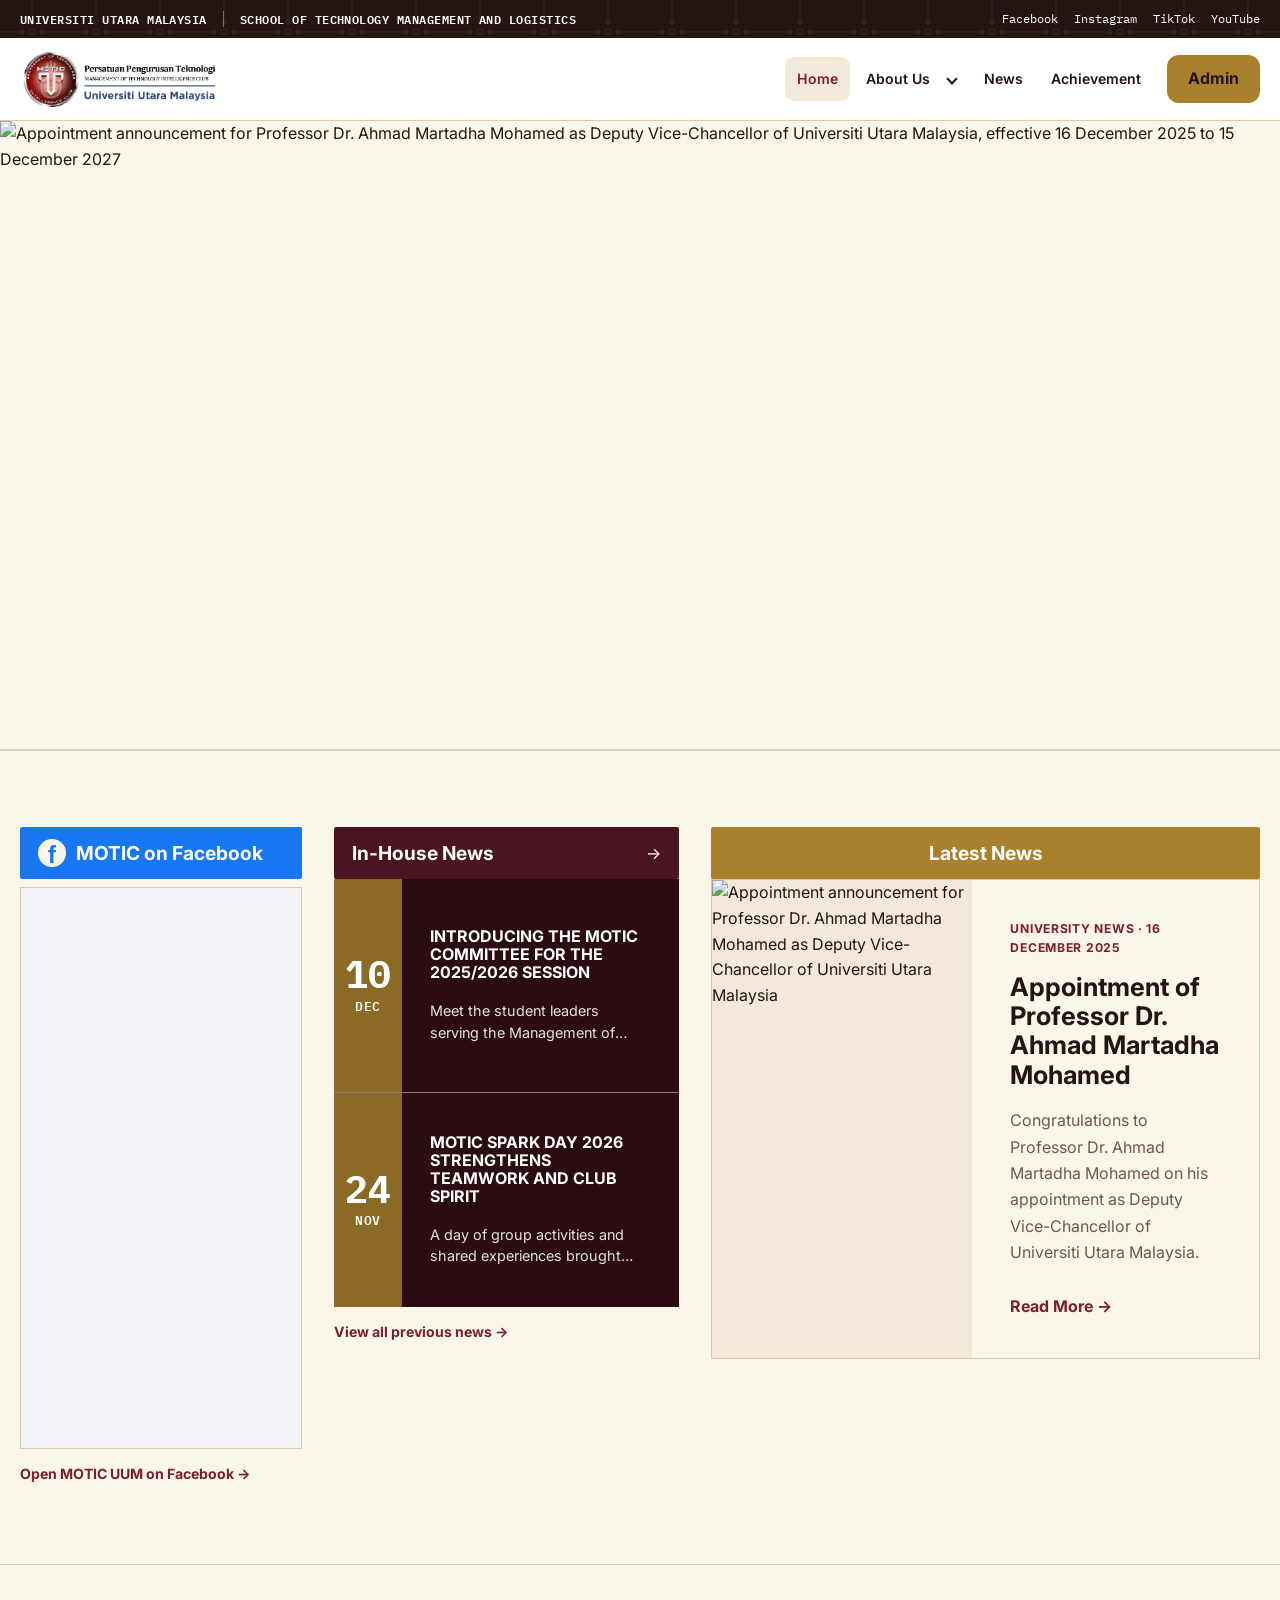
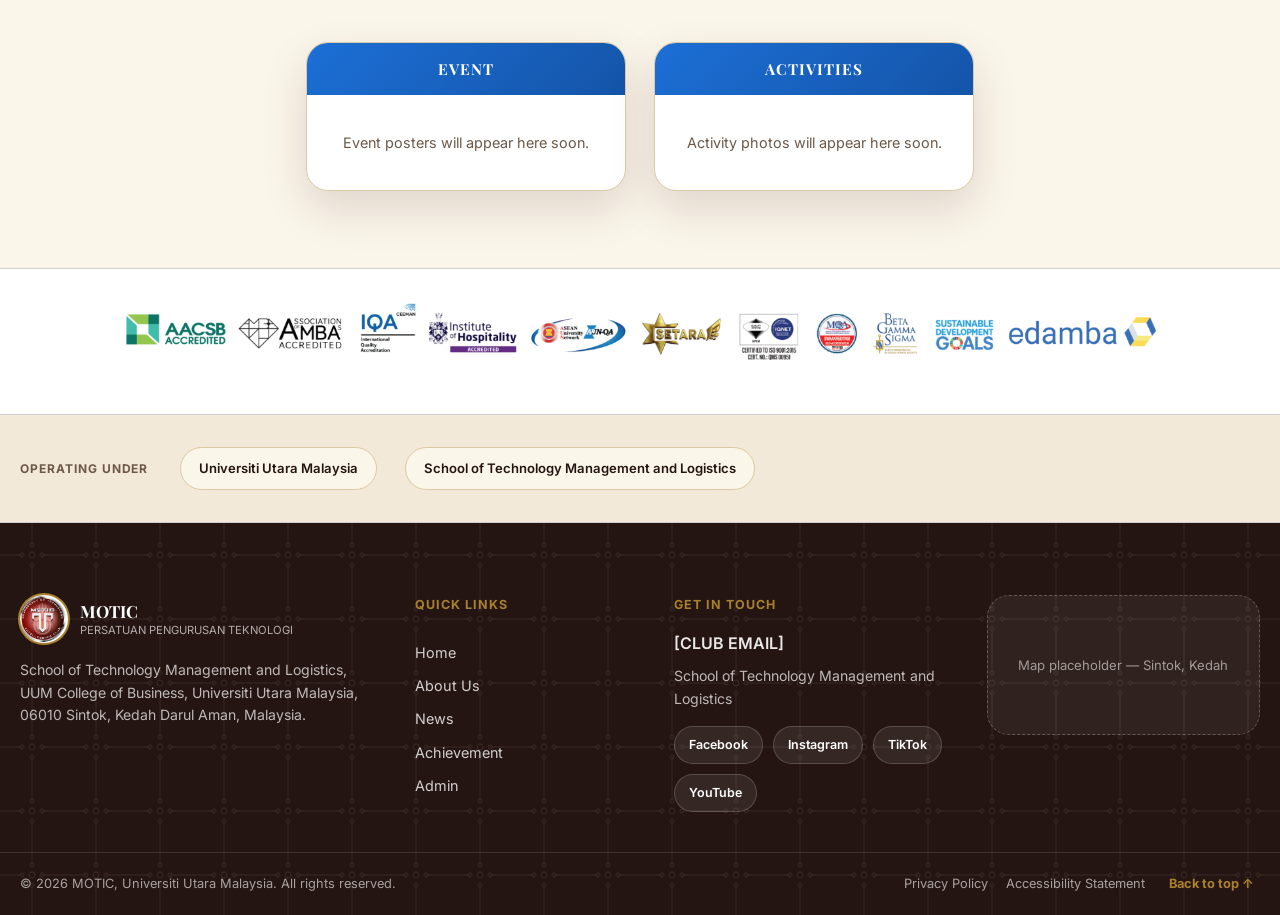
==== commit fcdbf192: "admin dashboard" ====
--- a/index.html
+++ b/index.html
@@ -21,7 +21,7 @@
   <link rel="preconnect" href="https://fonts.googleapis.com">
   <link rel="preconnect" href="https://fonts.gstatic.com" crossorigin>
   <link
-    href="https://fonts.googleapis.com/css2?family=Inter:wght@400;500;600;700&family=Playfair+Display:wght@600;700&display=swap"
+    href="https://fonts.googleapis.com/css2?family=Inter:wght@400;500;600;700&family=Playfair+Display:wght@600;700&family=IBM+Plex+Mono:wght@400;500;600&display=swap"
     rel="stylesheet"
   >
 
@@ -31,6 +31,7 @@
   <script src="https://cdn.jsdelivr.net/npm/@supabase/supabase-js@2.112.0/dist/umd/supabase.min.js" defer></script>
   <script src="js/supabase-config.js" defer></script>
   <script src="js/news-service.js" defer></script>
+  <script src="js/home-gallery.js" defer></script>
   <script src="js/main.js" defer></script>
 </head>
 
@@ -219,22 +220,86 @@
       </div>
     </section>
 
-    <section class="intro">
-      <div class="container intro__grid">
-        <div class="intro__lede">
-          <p class="eyebrow">Who We Are</p>
-          <h2>The academic home for Technology Management students at UUM.</h2>
-        </div>
-
-        <div class="intro__body">
-          <p>
-            Persatuan Pengurusan Teknologi (MOTIC) is the premier academic body for
-            Technology Management students, established under the School of
-            Technology Management and Logistics. Our ongoing purpose is to enhance
-            the academic experience and future readiness of our students.
-          </p>
-          <a class="text-link" href="pages/about.html">Read our full story →</a>
-        </div>
+    <section class="home-showcase" aria-labelledby="home-showcase-title">
+      <div class="container">
+        <h2 class="sr-only" id="home-showcase-title">Club highlights</h2>
+
+        <div class="home-showcase__grid" data-home-showcase>
+          <article class="showcase-column" data-gallery-column="event" hidden>
+            <div class="showcase-column__header showcase-column__header--event">EVENT</div>
+
+            <div class="showcase-column__carousel" data-gallery-carousel="event" hidden>
+              <div class="showcase-column__viewport">
+                <div class="showcase-column__track" data-gallery-track></div>
+              </div>
+
+              <button class="showcase-column__nav showcase-column__nav--prev" type="button" data-gallery-prev aria-label="Previous">Prev</button>
+              <button class="showcase-column__nav showcase-column__nav--next" type="button" data-gallery-next aria-label="Next">Next</button>
+
+              <div class="showcase-column__dots" data-gallery-dots></div>
+            </div>
+
+            <p class="showcase-column__empty" data-gallery-empty>Event posters will appear here soon.</p>
+          </article>
+
+          <article class="showcase-column" data-gallery-column="activities" hidden>
+            <div class="showcase-column__header showcase-column__header--activities">ACTIVITIES</div>
+
+            <div class="showcase-column__carousel" data-gallery-carousel="activities" hidden>
+              <div class="showcase-column__viewport">
+                <div class="showcase-column__track" data-gallery-track></div>
+              </div>
+
+              <button class="showcase-column__nav showcase-column__nav--prev" type="button" data-gallery-prev aria-label="Previous">Prev</button>
+              <button class="showcase-column__nav showcase-column__nav--next" type="button" data-gallery-next aria-label="Next">Next</button>
+
+              <div class="showcase-column__dots" data-gallery-dots></div>
+            </div>
+
+            <p class="showcase-column__empty" data-gallery-empty>Activity photos will appear here soon.</p>
+          </article>
+
+          <article class="showcase-column" data-gallery-column="researcher_spotlight" hidden>
+            <div class="showcase-column__header showcase-column__header--researcher">RESEARCHER SPOTLIGHT</div>
+
+            <div class="showcase-column__carousel" data-gallery-carousel="researcher_spotlight" hidden>
+              <div class="showcase-column__viewport">
+                <div class="showcase-column__track" data-gallery-track></div>
+              </div>
+
+              <button class="showcase-column__nav showcase-column__nav--prev" type="button" data-gallery-prev aria-label="Previous">Prev</button>
+              <button class="showcase-column__nav showcase-column__nav--next" type="button" data-gallery-next aria-label="Next">Next</button>
+
+              <div class="showcase-column__dots" data-gallery-dots></div>
+            </div>
+          </article>
+
+          <article class="showcase-column" data-gallery-column="ictom" hidden>
+            <div class="showcase-column__header showcase-column__header--ictom">ICTOM</div>
+
+            <div class="showcase-column__carousel" data-gallery-carousel="ictom" hidden>
+              <div class="showcase-column__viewport">
+                <div class="showcase-column__track" data-gallery-track></div>
+              </div>
+
+              <button class="showcase-column__nav showcase-column__nav--prev" type="button" data-gallery-prev aria-label="Previous">Prev</button>
+              <button class="showcase-column__nav showcase-column__nav--next" type="button" data-gallery-next aria-label="Next">Next</button>
+
+              <div class="showcase-column__dots" data-gallery-dots></div>
+            </div>
+          </article>
+        </div>
+      </div>
+    </section>
+
+    <section class="accreditation-strip" aria-label="Accreditations and affiliations">
+      <div class="container">
+        <img
+          class="accreditation-strip__image"
+          src="assets/images/accreditation-logos.png"
+          alt="MOTIC and UUM accreditations: AACSB, AMBA, IQA CEEMAN, Institute of Hospitality, ASEAN University Network AUN-QA, SETARA, ISO 9001:2015, MQA, Beta Gamma Sigma, Sustainable Development Goals, EDAMBA"
+          loading="lazy"
+        >
       </div>
     </section>
 
--- a/css/styles.css
+++ b/css/styles.css
@@ -1,26 +1,38 @@
 :root {
-  --colour-maroon: #800000;
-  --colour-maroon-dark: #650000;
-  --colour-gold: #d4af37;
-  --colour-gold-dark: #b8962f;
+  /* Core brand — maroon & cream, brass as the metallic accent */
+  --colour-maroon: #7a1f2b;
+  --colour-maroon-dark: #591420;
+  --colour-maroon-deep: #3a0d15;
+  --colour-gold: #a9812e;       /* brass accent (replaces gold) */
+  --colour-gold-dark: #8a6a24;
   --colour-white: #ffffff;
-  --colour-charcoal: #1a1a1a;
-  --colour-background: #f4f1f1;
-  --colour-text-muted: #624c48;
-  --colour-border: #e4d8d6;
-  --colour-danger: #c62026;
-  --colour-navy: #064f7c;
-  --colour-deep-blue: #120766;
+  --colour-parchment: #fbf6ea;  /* warm off-white for cards */
+  --colour-charcoal: #241512;   /* warm ink, not true black */
+  --colour-background: #f3e9d8; /* cream page background */
+  --colour-background-deep: #ead9b8; /* cream, one step darker */
+  --colour-text-muted: #6e5847;
+  --colour-border: #ddc9a3;
+  --colour-divider: #cfcfcf;
+  --colour-danger: #b3261e;
+  --colour-navy: #4a1420;       /* repurposed: deep maroon panel tone */
+  --colour-deep-blue: #2b0c12;  /* repurposed: deepest maroon-ink panel tone */
 
   --font-heading: "Playfair Display", Georgia, serif;
   --font-body: "Inter", Arial, sans-serif;
+  --font-mono: "IBM Plex Mono", "SFMono-Regular", Menlo, monospace;
 
   --container-width: 1240px;
   --radius-card: 22px;
   --radius-button: 12px;
 
-  --shadow-card: 0 18px 45px rgb(80 32 28 / 10%);
+  --shadow-card: 0 18px 45px rgb(58 13 21 / 14%);
   --transition: 180ms ease;
+
+  /* Circuit-trace motif — MOTIC's signature texture, standing in for the
+     club's "Technology Intelligence" mandate. Kept faint and used sparingly. */
+  --circuit-maroon: url("data:image/svg+xml,%3Csvg xmlns='http://www.w3.org/2000/svg' width='64' height='64' viewBox='0 0 64 64'%3E%3Cg fill='none' stroke='%237a1f2b' stroke-width='1' opacity='0.14'%3E%3Cpath d='M0 32H22M42 32H64M32 0V22M32 42V64'/%3E%3Ccircle cx='32' cy='32' r='3'/%3E%3Ccircle cx='22' cy='32' r='2'/%3E%3Ccircle cx='42' cy='32' r='2'/%3E%3Ccircle cx='32' cy='22' r='2'/%3E%3Ccircle cx='32' cy='42' r='2'/%3E%3C/g%3E%3C/svg%3E");
+  --circuit-cream: url("data:image/svg+xml,%3Csvg xmlns='http://www.w3.org/2000/svg' width='64' height='64' viewBox='0 0 64 64'%3E%3Cg fill='none' stroke='%23f7ead5' stroke-width='1' opacity='0.09'%3E%3Cpath d='M0 32H22M42 32H64M32 0V22M32 42V64'/%3E%3Ccircle cx='32' cy='32' r='3'/%3E%3Ccircle cx='22' cy='32' r='2'/%3E%3Ccircle cx='42' cy='32' r='2'/%3E%3Ccircle cx='32' cy='22' r='2'/%3E%3Ccircle cx='32' cy='42' r='2'/%3E%3C/g%3E%3C/svg%3E");
+  --circuit-brass: url("data:image/svg+xml,%3Csvg xmlns='http://www.w3.org/2000/svg' width='64' height='64' viewBox='0 0 64 64'%3E%3Cg fill='none' stroke='%23d9b44a' stroke-width='1' opacity='0.16'%3E%3Cpath d='M0 32H22M42 32H64M32 0V22M32 42V64'/%3E%3Ccircle cx='32' cy='32' r='3'/%3E%3Ccircle cx='22' cy='32' r='2'/%3E%3Ccircle cx='42' cy='32' r='2'/%3E%3Ccircle cx='32' cy='22' r='2'/%3E%3Ccircle cx='32' cy='42' r='2'/%3E%3C/g%3E%3C/svg%3E");
 }
 
 *,
@@ -38,13 +50,20 @@
   margin: 0;
   overflow-x: hidden;
   color: var(--colour-charcoal);
-  background: var(--colour-white);
+  background: var(--colour-background);
   font-family: var(--font-body);
   line-height: 1.6;
 }
 
 body.menu-open {
   overflow: hidden;
+}
+
+/* A thin divider between each top-level section on the home page,
+   so Announcements / News / Home Showcase / Accreditations / Logo Strip
+   read as clearly separate blocks as you scroll. */
+main > section + section {
+  border-top: 1px solid var(--colour-divider);
 }
 
 a {
@@ -93,9 +112,12 @@
 /* Institutional bar */
 
 .institution-bar {
+  position: relative;
   color: var(--colour-white);
   background: var(--colour-charcoal);
-  font-size: 0.78rem;
+  background-image: var(--circuit-cream);
+  font-family: var(--font-mono);
+  font-size: 0.74rem;
 }
 
 .institution-bar__content {
@@ -170,7 +192,7 @@
   flex-shrink: 0;
   object-fit: cover;
   border-radius: 50%;
-  background: var(--colour-white);
+  background: var(--colour-parchment);
   box-shadow: 0 0 0 2px var(--colour-gold);
 }
 
@@ -294,12 +316,26 @@
 }
 
 .eyebrow {
+  display: flex;
+  width: fit-content;
+  align-items: center;
+  gap: 8px;
   margin: 0 0 18px;
   color: var(--colour-maroon);
-  font-size: 0.78rem;
-  font-weight: 700;
-  letter-spacing: 0.12em;
+  font-family: var(--font-mono);
+  font-size: 0.74rem;
+  font-weight: 600;
+  letter-spacing: 0.14em;
   text-transform: uppercase;
+}
+
+.eyebrow::before {
+  width: 7px;
+  height: 7px;
+  flex-shrink: 0;
+  background: var(--colour-gold);
+  border-radius: 1px;
+  content: "";
 }
 
 .hero h1 {
@@ -427,7 +463,8 @@
   position: relative;
   width: 100%;
   overflow: hidden;
-  background: #f6f6f6;
+  background: var(--colour-charcoal);
+  background-image: var(--circuit-cream);
   border-bottom: 1px solid var(--colour-border);
   isolation: isolate;
 }
@@ -455,7 +492,7 @@
   min-width: 100%;
   flex: 0 0 100%;
   margin: 0;
-  background: var(--colour-white);
+  background: var(--colour-parchment);
 }
 
 .announcement-slide__link {
@@ -468,7 +505,7 @@
   aspect-ratio: 1901 / 932;
   display: block;
   object-fit: contain;
-  background: var(--colour-white);
+  background: var(--colour-parchment);
 }
 
 .carousel-control {
@@ -584,25 +621,39 @@
 
 .admin-page {
   --admin-maroon: #4a0007;
-  --admin-maroon-deep: #280004;
-  --admin-maroon-soft: #68000b;
+  --admin-maroon-deep: #200308;
+  --admin-maroon-soft: #5c0a13;
   --admin-cream: #f7ead5;
   --admin-cream-soft: #fff8ec;
-  --admin-gold: #d9b44a;
+  --admin-gold: #cfa53f;
   min-height: 100vh;
   color: var(--admin-cream);
   background: var(--admin-maroon-deep);
+  font-family: var(--font-body);
 }
 
 .admin-page::before {
   position: fixed;
   inset: 0;
   z-index: -1;
-  background:
+  background-image:
     radial-gradient(circle at 18% 20%, rgb(255 232 198 / 7%), transparent 30%),
     radial-gradient(circle at 85% 75%, rgb(217 180 74 / 7%), transparent 32%),
+    var(--circuit-brass),
     linear-gradient(145deg, var(--admin-maroon-soft), var(--admin-maroon-deep) 70%);
   content: "";
+}
+
+/* Admin console gets a monospace "readout" voice for labels — deliberately
+   distinct from the serif/warm-cream public site so staff always know which
+   surface they're on. */
+.admin-kicker,
+.admin-account > span,
+.admin-field label,
+.admin-status,
+.admin-current-image,
+.admin-field small {
+  font-family: var(--font-mono);
 }
 
 .admin-brand {
@@ -961,6 +1012,45 @@
   padding: 56px 0 80px;
 }
 
+.admin-tabs {
+  position: sticky;
+  top: 0;
+  z-index: 19;
+  display: flex;
+  flex-wrap: wrap;
+  justify-content: flex-end;
+  gap: 8px;
+  padding: 14px max(20px, calc((100% - 1420px) / 2 + 20px));
+  background: rgb(40 0 4 / 88%);
+  backdrop-filter: blur(18px);
+  border-bottom: 1px solid rgb(247 234 213 / 12%);
+}
+
+.admin-tab {
+  padding: 10px 18px;
+  color: rgb(247 234 213 / 75%);
+  background: transparent;
+  border: 1px solid rgb(247 234 213 / 18%);
+  border-radius: 999px;
+  font-family: var(--font-mono);
+  font-size: 0.8rem;
+  font-weight: 600;
+  letter-spacing: 0.02em;
+  cursor: pointer;
+  transition: background var(--transition), color var(--transition), border-color var(--transition);
+}
+
+.admin-tab:hover {
+  color: var(--admin-cream, #f7ead5);
+  border-color: rgb(247 234 213 / 35%);
+}
+
+.admin-tab.active {
+  color: var(--colour-charcoal);
+  background: var(--admin-gold, #cfa53f);
+  border-color: var(--admin-gold, #cfa53f);
+}
+
 .admin-dashboard-heading {
   display: flex;
   align-items: flex-end;
@@ -996,9 +1086,22 @@
 }
 
 .admin-panel__heading {
+  position: relative;
   margin-bottom: 26px;
   padding-bottom: 20px;
+  padding-left: 16px;
   border-bottom: 1px solid rgb(247 234 213 / 15%);
+}
+
+.admin-panel__heading::before {
+  position: absolute;
+  top: 4px;
+  left: 0;
+  width: 7px;
+  height: 7px;
+  background: var(--admin-gold);
+  border-radius: 1px;
+  content: "";
 }
 
 .admin-panel__heading h2 {
@@ -1203,6 +1306,18 @@
     padding-inline: 20px;
   }
 
+  .admin-tabs {
+    flex-wrap: nowrap;
+    justify-content: flex-start;
+    overflow-x: auto;
+    padding-inline: 20px;
+    -webkit-overflow-scrolling: touch;
+  }
+
+  .admin-tab {
+    flex-shrink: 0;
+  }
+
   .admin-login-header .admin-brand img,
   .admin-dashboard-header .admin-brand img {
     height: 38px;
@@ -1308,7 +1423,7 @@
     justify-content: center;
     gap: 9px;
     color: var(--colour-charcoal);
-    background: var(--colour-white);
+    background: var(--colour-parchment);
     border: 1px solid var(--colour-border);
     border-radius: 10px;
     cursor: pointer;
@@ -1355,7 +1470,7 @@
     gap: 4px;
     padding: 24px;
     overflow-y: auto;
-    background: var(--colour-white);
+    background: var(--colour-parchment);
     box-shadow: -20px 0 50px rgb(26 26 26 / 20%);
     transform: translateX(105%);
     visibility: hidden;
@@ -1533,7 +1648,7 @@
   display: grid;
   gap: 2px;
   padding: 8px;
-  background: var(--colour-white);
+  background: var(--colour-parchment);
   border: 1px solid var(--colour-border);
   border-radius: 14px;
   box-shadow: var(--shadow-card);
@@ -1587,7 +1702,7 @@
 
 .news-showcase {
   padding: clamp(56px, 6vw, 88px) 0;
-  background: var(--colour-white);
+  background: var(--colour-parchment);
 }
 
 .news-showcase__container {
@@ -1638,8 +1753,8 @@
 }
 
 .news-panel-heading--gold {
-  color: var(--colour-charcoal);
-  background: #ffdc13;
+  color: var(--colour-white);
+  background: var(--colour-gold);
 }
 
 .news-panel-heading--navy {
@@ -1649,7 +1764,7 @@
 }
 
 .news-panel-heading--navy:hover {
-  background: #033f65;
+  background: var(--colour-maroon-dark);
 }
 
 .news-panel-heading--facebook {
@@ -1664,7 +1779,7 @@
   place-items: end center;
   overflow: hidden;
   color: #1877f2;
-  background: var(--colour-white);
+  background: var(--colour-parchment);
   border-radius: 50%;
   font-family: Arial, sans-serif;
   font-size: 1.55rem;
@@ -1721,18 +1836,21 @@
   gap: 2px;
   padding: 14px 8px;
   color: var(--colour-white);
-  background: #6a6a6a;
+  background: var(--colour-gold-dark);
   text-align: center;
 }
 
 .in-house-item__day {
-  font-size: 2.6rem;
+  font-family: var(--font-mono);
+  font-size: 2.4rem;
   line-height: 1;
 }
 
 .in-house-item__month {
-  font-size: 0.86rem;
-  font-weight: 700;
+  font-family: var(--font-mono);
+  font-size: 0.82rem;
+  font-weight: 600;
+  letter-spacing: 0.04em;
 }
 
 .in-house-item__content {
@@ -1770,7 +1888,7 @@
   display: grid;
   grid-template-columns: minmax(220px, 0.95fr) minmax(260px, 1.05fr);
   min-height: 430px;
-  background: var(--colour-white);
+  background: var(--colour-parchment);
   border: 1px solid var(--colour-border);
 }
 
@@ -1811,7 +1929,7 @@
 
 .latest-news-card__title {
   margin: 0;
-  color: #e63f16;
+  color: var(--colour-charcoal);
   font-family: var(--font-body);
   font-size: clamp(1.35rem, 2vw, 1.85rem);
   line-height: 1.15;
@@ -1830,7 +1948,7 @@
 .latest-news-card__link {
   align-self: flex-start;
   margin-top: 28px;
-  color: #e63f16;
+  color: var(--colour-maroon);
   font-size: 1rem;
   font-weight: 700;
 }
@@ -1889,7 +2007,7 @@
 .news-archive,
 .news-detail {
   padding: clamp(52px, 6vw, 88px) 0;
-  background: var(--colour-white);
+  background: var(--colour-parchment);
 }
 
 .news-archive__intro {
@@ -1927,10 +2045,14 @@
 }
 
 .news-table__head {
-  color: #009f95;
-  background: var(--colour-white);
+  color: var(--colour-maroon);
+  background: var(--colour-parchment);
   border-bottom: 2px solid var(--colour-charcoal);
-  font-weight: 700;
+  font-family: var(--font-mono);
+  font-size: 0.78rem;
+  font-weight: 600;
+  letter-spacing: 0.06em;
+  text-transform: uppercase;
 }
 
 .news-table__head span,
@@ -1944,15 +2066,15 @@
 }
 
 .news-table__row:nth-child(even) {
-  background: #efefef;
+  background: var(--colour-background);
 }
 
 .news-table__row:nth-child(odd) {
-  background: var(--colour-white);
+  background: var(--colour-parchment);
 }
 
 .news-table__title {
-  color: #00a99d;
+  color: var(--colour-maroon-dark);
   font-weight: 700;
 }
 
@@ -2049,7 +2171,7 @@
 
 .intro {
   padding: clamp(56px, 7vw, 96px) 0;
-  background: var(--colour-white);
+  background: var(--colour-parchment);
 }
 
 .intro__grid {
@@ -2083,6 +2205,191 @@
   .intro__grid {
     grid-template-columns: 1fr;
   }
+
+  .accreditation-strip .container {
+    overflow-x: auto;
+    -webkit-overflow-scrolling: touch;
+  }
+
+  .accreditation-strip__image {
+    width: auto;
+    max-width: none;
+    height: 48px;
+  }
+}
+
+/* ============================================================
+   HOME PAGE SHOWCASE — Event / Activities / Researcher Spotlight / ICTOM
+   ============================================================ */
+
+.home-showcase {
+  padding: clamp(48px, 6vw, 80px) 0;
+  background: var(--colour-parchment);
+}
+
+.home-showcase__grid {
+  display: flex;
+  flex-wrap: wrap;
+  justify-content: center;
+  gap: clamp(18px, 2.4vw, 28px);
+}
+
+.showcase-column {
+  display: flex;
+  flex: 1 1 260px;
+  max-width: 320px;
+  flex-direction: column;
+  overflow: hidden;
+  background: var(--colour-white);
+  border: 1px solid var(--colour-border);
+  border-radius: var(--radius-card);
+  box-shadow: var(--shadow-card);
+}
+
+.showcase-column[hidden] {
+  display: none;
+}
+
+
+.showcase-column__header {
+  padding: 14px 16px;
+  color: var(--colour-white);
+  font-family: var(--font-heading);
+  font-size: 0.95rem;
+  font-weight: 700;
+  letter-spacing: 0.06em;
+  text-align: center;
+  text-transform: uppercase;
+}
+
+.showcase-column__header--event,
+.showcase-column__header--activities {
+  background: linear-gradient(135deg, #1c6fd6, #1454a8);
+}
+
+.showcase-column__header--researcher {
+  background: linear-gradient(135deg, #2fae5e, #1f8a48);
+}
+
+.showcase-column__header--ictom {
+  background: linear-gradient(135deg, #d99a2b, #b9781a);
+}
+
+.showcase-column__carousel {
+  position: relative;
+}
+
+.showcase-column__viewport {
+  aspect-ratio: 3 / 4;
+  overflow: hidden;
+}
+
+.showcase-column__track {
+  display: flex;
+  height: 100%;
+  transition: transform 320ms ease;
+}
+
+.showcase-slide {
+  position: relative;
+  display: block;
+  flex: 0 0 100%;
+  height: 100%;
+  color: inherit;
+  text-decoration: none;
+}
+
+.showcase-slide__image {
+  display: block;
+  width: 100%;
+  height: 100%;
+  object-fit: cover;
+}
+
+.showcase-slide__caption {
+  position: absolute;
+  right: 0;
+  bottom: 0;
+  left: 0;
+  padding: 10px 12px 8px;
+  color: var(--colour-white);
+  background: linear-gradient(to top, rgb(0 0 0 / 65%), transparent);
+  font-size: 0.78rem;
+  font-weight: 600;
+}
+
+.showcase-column__nav {
+  position: absolute;
+  top: 50%;
+  z-index: 2;
+  padding: 6px 12px;
+  color: var(--colour-white);
+  background: rgb(20 14 12 / 55%);
+  border: none;
+  border-radius: 999px;
+  transform: translateY(-50%);
+  font-family: var(--font-body);
+  font-size: 0.78rem;
+  font-weight: 600;
+  cursor: pointer;
+  transition: background var(--transition);
+}
+
+.showcase-column__nav:hover {
+  background: rgb(20 14 12 / 78%);
+}
+
+.showcase-column__nav--prev {
+  left: 10px;
+}
+
+.showcase-column__nav--next {
+  right: 10px;
+}
+
+.showcase-column__dots {
+  position: absolute;
+  bottom: 10px;
+  left: 50%;
+  z-index: 2;
+  display: flex;
+  gap: 6px;
+  transform: translateX(-50%);
+}
+
+.showcase-dot {
+  width: 8px;
+  height: 8px;
+  padding: 0;
+  background: rgb(255 255 255 / 55%);
+  border: none;
+  border-radius: 50%;
+  cursor: pointer;
+}
+
+.showcase-dot[aria-current="true"] {
+  background: var(--colour-white);
+}
+
+.showcase-column__empty {
+  margin: 0;
+  padding: 36px 18px;
+  color: var(--colour-text-muted);
+  text-align: center;
+  font-size: 0.9rem;
+}
+
+.accreditation-strip {
+  padding: clamp(20px, 3vw, 32px) 0;
+  background: var(--colour-white);
+}
+
+.accreditation-strip__image {
+  display: block;
+  width: 100%;
+  max-width: 100%;
+  height: auto;
+  margin: 0 auto;
 }
 
 /* ============================================================
@@ -2092,8 +2399,7 @@
 .logo-strip {
   padding: 32px 0;
   background: var(--colour-background);
-  border-top: 1px solid var(--colour-border);
-  border-bottom: 1px solid var(--colour-border);
+  border-bottom: 1px solid var(--colour-divider);
 }
 
 .logo-strip__inner {
@@ -2121,7 +2427,7 @@
 .logo-strip__item {
   padding: 10px 18px;
   color: var(--colour-charcoal);
-  background: var(--colour-white);
+  background: var(--colour-parchment);
   border: 1px solid var(--colour-border);
   border-radius: 999px;
   font-size: 0.82rem;
@@ -2135,6 +2441,8 @@
 .page-hero {
   padding: clamp(48px, 6vw, 80px) 0 clamp(40px, 5vw, 56px);
   background: var(--colour-background);
+  background-image: var(--circuit-maroon);
+  border-bottom: 1px solid var(--colour-border);
 }
 
 .breadcrumbs {
@@ -2163,12 +2471,125 @@
 }
 
 /* ============================================================
+   ACHIEVEMENTS
+   ============================================================ */
+
+.achievements {
+  padding: clamp(48px, 6vw, 80px) 0 clamp(64px, 8vw, 100px);
+  background: var(--colour-parchment);
+}
+
+.achievements__stats {
+  display: grid;
+  grid-template-columns: repeat(4, minmax(0, 1fr));
+  gap: 20px;
+  margin-bottom: clamp(40px, 5vw, 64px);
+  padding: clamp(24px, 3vw, 36px) clamp(20px, 3vw, 32px);
+  background: var(--colour-charcoal);
+  background-image: var(--circuit-cream);
+  border-radius: var(--radius-card);
+}
+
+.achievements__stat {
+  text-align: center;
+}
+
+.achievements__stat dt {
+  margin: 0;
+  color: var(--colour-gold);
+  font-family: var(--font-mono);
+  font-size: clamp(1.7rem, 3vw, 2.4rem);
+  font-weight: 600;
+}
+
+.achievements__stat dd {
+  margin: 6px 0 0;
+  color: rgb(255 255 255 / 72%);
+  font-size: 0.78rem;
+  letter-spacing: 0.04em;
+  text-transform: uppercase;
+}
+
+.achievements-grid {
+  display: grid;
+  grid-template-columns: repeat(3, minmax(0, 1fr));
+  gap: 24px;
+}
+
+.achievement-card {
+  padding: 30px 28px;
+  background: var(--colour-white);
+  border: 1px solid var(--colour-border);
+  border-top: 3px solid var(--colour-gold);
+  border-radius: var(--radius-card);
+  box-shadow: var(--shadow-card);
+  transition: transform var(--transition), box-shadow var(--transition);
+}
+
+.achievement-card:hover {
+  box-shadow: 0 22px 50px rgb(58 13 21 / 18%);
+  transform: translateY(-3px);
+}
+
+.achievement-card__year {
+  display: inline-block;
+  margin: 0 0 14px;
+  padding: 4px 10px;
+  color: var(--colour-maroon);
+  background: var(--colour-background);
+  border-radius: 999px;
+  font-family: var(--font-mono);
+  font-size: 0.74rem;
+  font-weight: 600;
+  letter-spacing: 0.06em;
+}
+
+.achievement-card h3 {
+  margin: 0 0 10px;
+  font-family: var(--font-heading);
+  font-size: 1.2rem;
+  line-height: 1.3;
+}
+
+.achievement-card p:not(.achievement-card__year) {
+  margin: 0;
+  color: var(--colour-text-muted);
+  font-size: 0.92rem;
+  line-height: 1.6;
+}
+
+.achievements__note {
+  max-width: 620px;
+  margin: 32px 0 0;
+  color: var(--colour-text-muted);
+  font-size: 0.85rem;
+  font-style: italic;
+}
+
+@media (max-width: 900px) {
+  .achievements__stats {
+    grid-template-columns: repeat(2, minmax(0, 1fr));
+    gap: 24px 20px;
+  }
+
+  .achievements-grid {
+    grid-template-columns: 1fr;
+  }
+}
+
+@media (max-width: 480px) {
+  .achievements__stats {
+    grid-template-columns: 1fr 1fr;
+  }
+}
+
+/* ============================================================
    PRESIDENT'S MESSAGE
    ============================================================ */
 
 .president {
   padding: clamp(56px, 7vw, 96px) 0;
-  background: var(--colour-white);
+  background: var(--colour-parchment);
 }
 
 .president__grid {
@@ -2264,7 +2685,7 @@
 
 .pillar-card {
   padding: 32px;
-  background: var(--colour-white);
+  background: var(--colour-parchment);
   border: 1px solid var(--colour-border);
   border-radius: var(--radius-card);
   box-shadow: var(--shadow-card);
@@ -2306,7 +2727,7 @@
 
 .team {
   padding: clamp(56px, 7vw, 96px) 0;
-  background: var(--colour-white);
+  background: var(--colour-parchment);
 }
 
 .team h2 {
@@ -2375,9 +2796,10 @@
 .member-card__position {
   margin: 0 0 4px;
   color: var(--colour-maroon);
-  font-size: 0.72rem;
-  font-weight: 700;
-  letter-spacing: 0.06em;
+  font-family: var(--font-mono);
+  font-size: 0.68rem;
+  font-weight: 600;
+  letter-spacing: 0.07em;
   text-transform: uppercase;
 }
 
@@ -2403,8 +2825,10 @@
    ============================================================ */
 
 .site-footer {
+  position: relative;
   color: var(--colour-white);
   background: var(--colour-charcoal);
+  background-image: var(--circuit-cream);
 }
 
 .footer__grid {
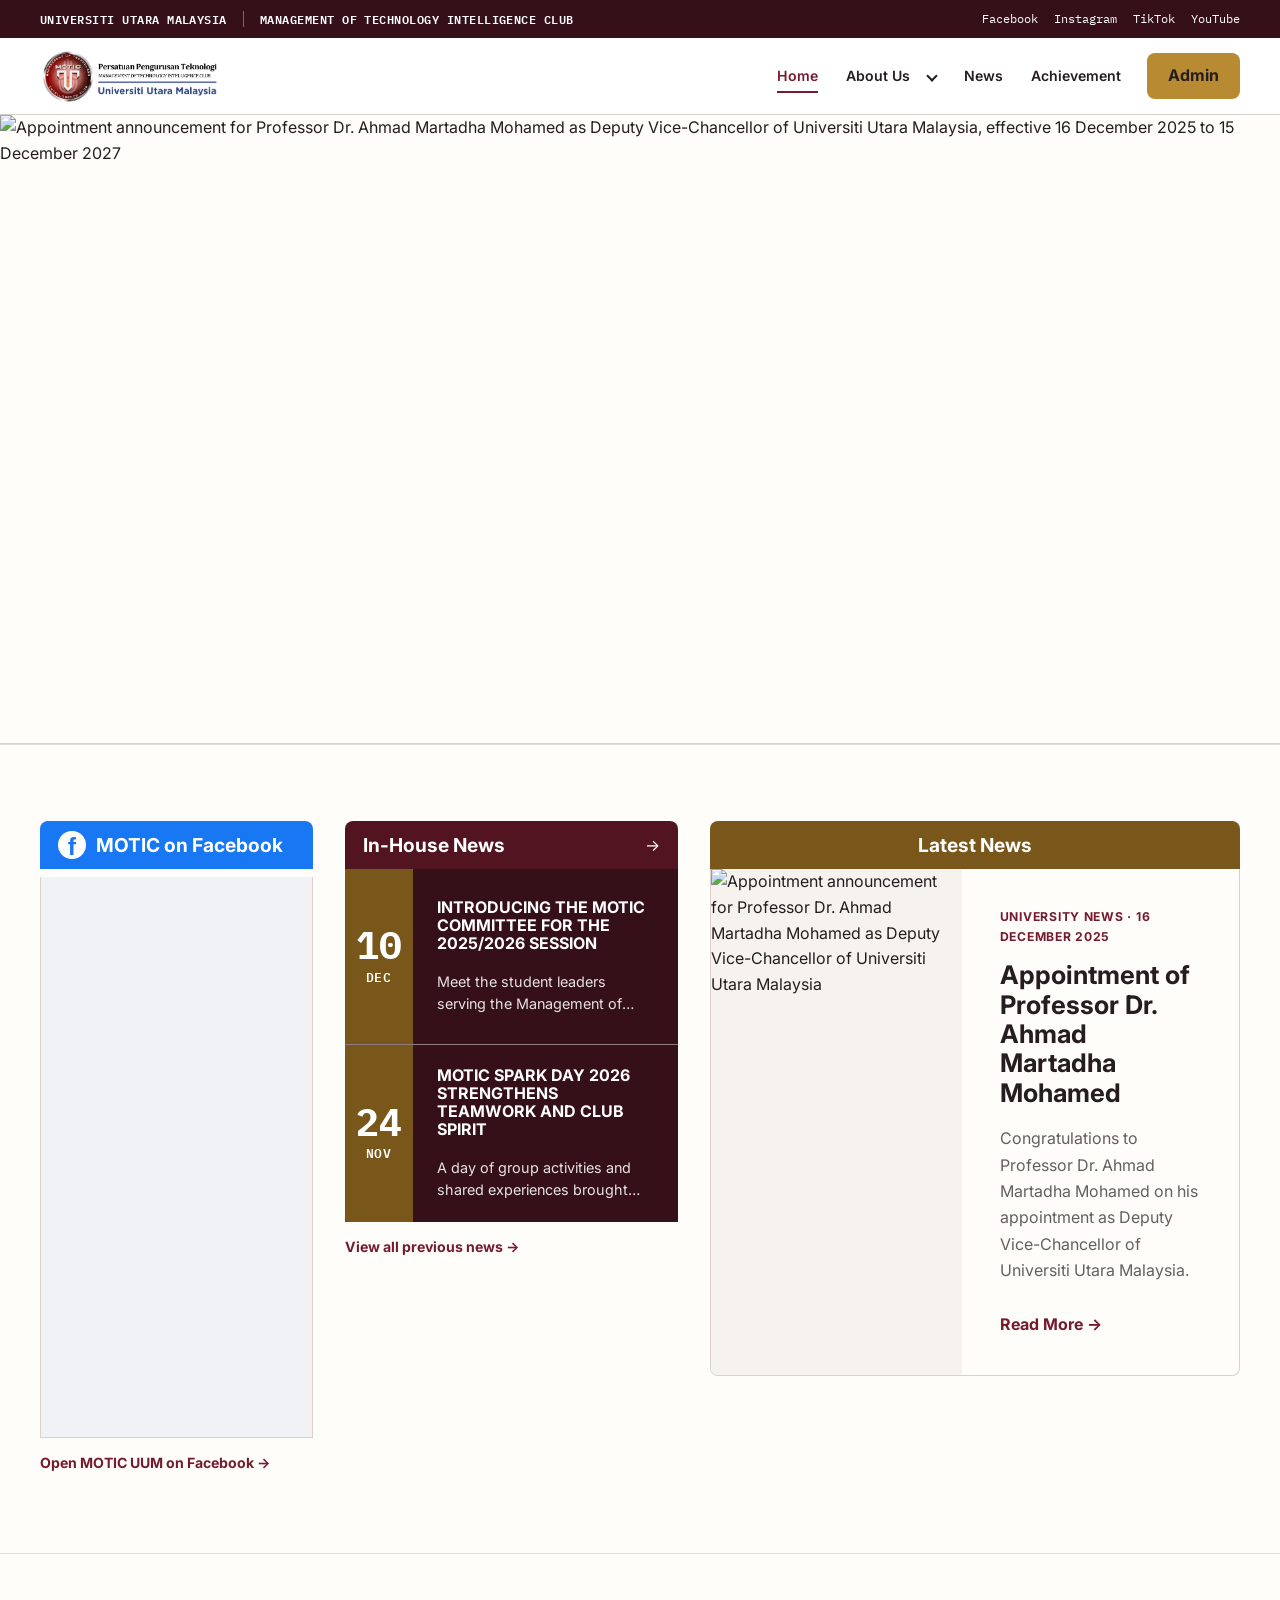
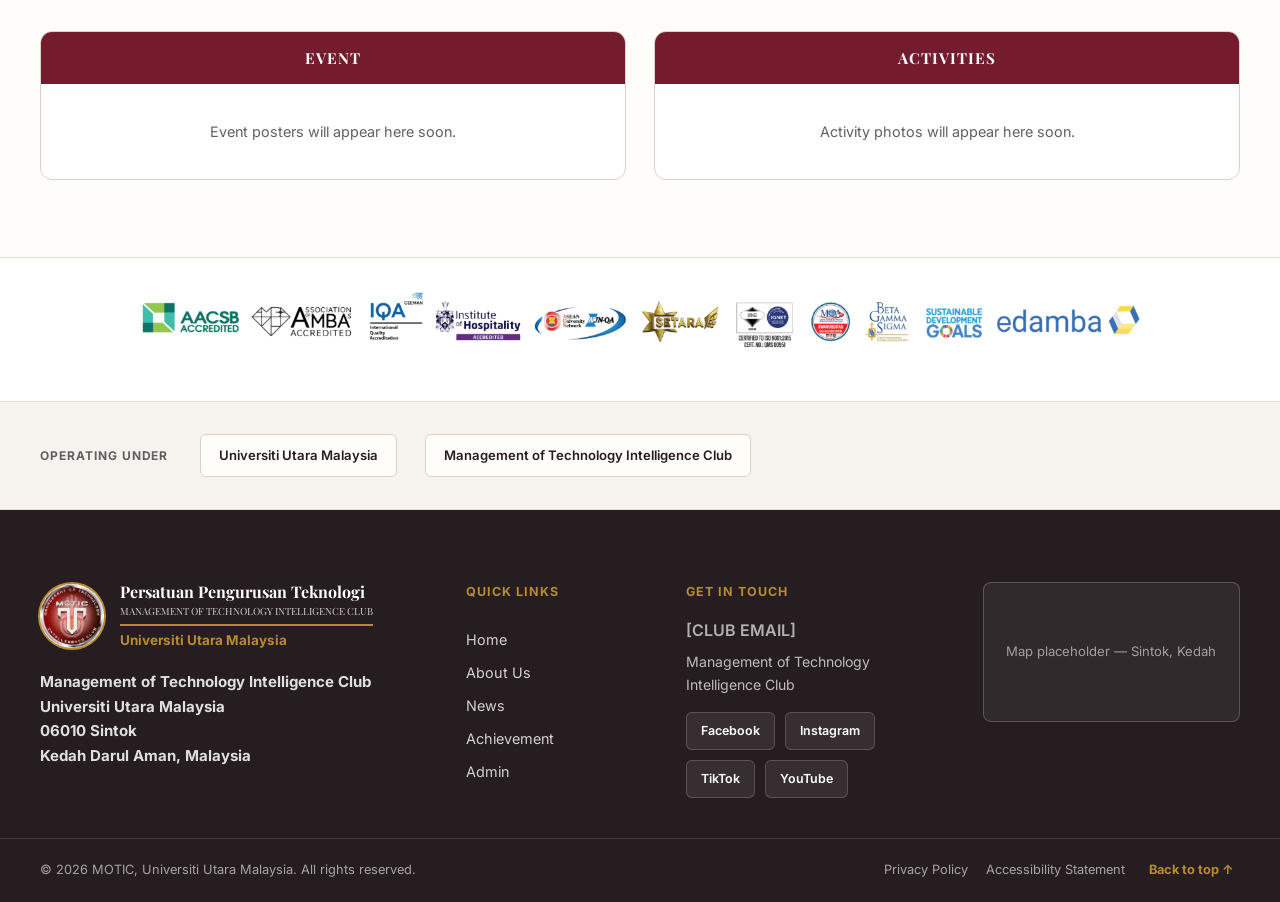
==== commit c776ab68: "adjusting footer" ====
--- a/index.html
+++ b/index.html
@@ -5,6 +5,7 @@
   <meta name="viewport" content="width=device-width, initial-scale=1">
 
   <title>MOTIC | Universiti Utara Malaysia</title>
+
   <meta
     name="description"
     content="Persatuan Pengurusan Teknologi (MOTIC) — the official Management of Technology Intelligence Club at Universiti Utara Malaysia. Discover activities, leadership opportunities and student initiatives."
@@ -12,23 +13,32 @@
 
   <meta property="og:type" content="website">
   <meta property="og:title" content="MOTIC | Universiti Utara Malaysia">
+
   <meta
     property="og:description"
     content="Persatuan Pengurusan Teknologi (MOTIC) — the official Management of Technology Intelligence Club at Universiti Utara Malaysia."
   >
+
   <meta property="og:image" content="assets/images/og-cover.jpg">
 
   <link rel="preconnect" href="https://fonts.googleapis.com">
   <link rel="preconnect" href="https://fonts.gstatic.com" crossorigin>
+
   <link
     href="https://fonts.googleapis.com/css2?family=Inter:wght@400;500;600;700&family=Playfair+Display:wght@600;700&family=IBM+Plex+Mono:wght@400;500;600&display=swap"
     rel="stylesheet"
   >
 
   <link rel="stylesheet" href="css/styles.css">
+
   <script src="js/home-data.js" defer></script>
   <script src="js/news-data.js" defer></script>
-  <script src="https://cdn.jsdelivr.net/npm/@supabase/supabase-js@2.112.0/dist/umd/supabase.min.js" defer></script>
+
+  <script
+    src="https://cdn.jsdelivr.net/npm/@supabase/supabase-js@2.112.0/dist/umd/supabase.min.js"
+    defer
+  ></script>
+
   <script src="js/supabase-config.js" defer></script>
   <script src="js/news-service.js" defer></script>
   <script src="js/home-gallery.js" defer></script>
@@ -36,30 +46,80 @@
 </head>
 
 <body>
-  <a class="skip-link" href="#main-content">Skip to main content</a>
+  <a class="skip-link" href="#main-content">
+    Skip to main content
+  </a>
 
   <header class="site-header">
     <div class="institution-bar">
       <div class="container institution-bar__content">
         <div class="institution-bar__identity">
           <span>Universiti Utara Malaysia</span>
-          <span class="institution-bar__divider" aria-hidden="true"></span>
-          <span>School of Technology Management and Logistics</span>
+
+          <span
+            class="institution-bar__divider"
+            aria-hidden="true"
+          ></span>
+
+          <span>
+            Management of Technology Intelligence Club
+          </span>
         </div>
 
-        <nav class="institution-bar__links" aria-label="Social links">
-          <a href="https://www.facebook.com/100039824747476/" target="_blank" rel="noopener">Facebook</a>
-          <a href="https://www.instagram.com/motic_uum?igsh=MXA2d3ljcnQ3ZzBzcg==" target="_blank" rel="noopener">Instagram</a>
-          <a href="https://www.tiktok.com/@motic_uum?_r=1&_t=ZS-98YWH0HeZYw" target="_blank" rel="noopener">TikTok</a>
-          <a href="https://youtube.com/@motic_uum?si=BqoHyurB2vP5TEdb" target="_blank" rel="noopener">YouTube</a>
+        <nav
+          class="institution-bar__links"
+          aria-label="Social links"
+        >
+          <a
+            href="https://www.facebook.com/100039824747476/"
+            target="_blank"
+            rel="noopener"
+          >
+            Facebook
+          </a>
+
+          <a
+            href="https://www.instagram.com/motic_uum?igsh=MXA2d3ljcnQ3ZzBzcg=="
+            target="_blank"
+            rel="noopener"
+          >
+            Instagram
+          </a>
+
+          <a
+            href="https://www.tiktok.com/@motic_uum?_r=1&_t=ZS-98YWH0HeZYw"
+            target="_blank"
+            rel="noopener"
+          >
+            TikTok
+          </a>
+
+          <a
+            href="https://youtube.com/@motic_uum?si=BqoHyurB2vP5TEdb"
+            target="_blank"
+            rel="noopener"
+          >
+            YouTube
+          </a>
         </nav>
       </div>
     </div>
 
-    <nav class="main-navigation" aria-label="Main navigation">
+    <nav
+      class="main-navigation"
+      aria-label="Main navigation"
+    >
       <div class="container main-navigation__content">
-        <a class="club-brand" href="index.html" aria-label="MOTIC UUM home">
-          <img class="club-brand__logo" src="assets/images/motic-logo-full-trimmed.png" alt="MOTIC — Persatuan Pengurusan Teknologi, Universiti Utara Malaysia">
+        <a
+          class="club-brand"
+          href="index.html"
+          aria-label="MOTIC UUM home"
+        >
+          <img
+            class="club-brand__logo"
+            src="assets/images/motic-logo-full-trimmed.png"
+            alt="MOTIC — Persatuan Pengurusan Teknologi, Universiti Utara Malaysia"
+          >
         </a>
 
         <button
@@ -68,27 +128,46 @@
           aria-expanded="false"
           aria-controls="navigation-menu"
         >
-          <span class="menu-button__icon" aria-hidden="true"></span>
+          <span
+            class="menu-button__icon"
+            aria-hidden="true"
+          ></span>
+
           <span>Menu</span>
         </button>
 
-        <div class="navigation-menu" id="navigation-menu">
+        <div
+          class="navigation-menu"
+          id="navigation-menu"
+        >
           <div class="mobile-menu-header">
             <strong>Navigation</strong>
 
-            <button class="menu-close" type="button" aria-label="Close menu">
+            <button
+              class="menu-close"
+              type="button"
+              aria-label="Close menu"
+            >
               ×
             </button>
           </div>
 
-          <a class="navigation-link active" href="index.html" aria-current="page">
+          <a
+            class="navigation-link active"
+            href="index.html"
+            aria-current="page"
+          >
             Home
           </a>
 
           <div class="nav-dropdown">
-            <a class="navigation-link nav-dropdown__link" href="pages/about.html">
+            <a
+              class="navigation-link nav-dropdown__link"
+              href="pages/about.html"
+            >
               About Us
             </a>
+
             <button
               class="nav-dropdown__toggle"
               type="button"
@@ -96,27 +175,58 @@
               aria-controls="about-dropdown-menu"
               aria-label="Show About Us submenu"
             >
-              <span class="nav-dropdown__chevron" aria-hidden="true"></span>
+              <span
+                class="nav-dropdown__chevron"
+                aria-hidden="true"
+              ></span>
             </button>
 
-            <div class="nav-dropdown__menu" id="about-dropdown-menu">
-              <a href="pages/about.html#president-message">President's Message</a>
-              <a href="pages/about.html#vision-mission">Vision, Mission &amp; Objectives</a>
-              <a href="pages/about.html#our-team">Our Team</a>
+            <div
+              class="nav-dropdown__menu"
+              id="about-dropdown-menu"
+            >
+              <a href="pages/about.html#president-message">
+                President's Message
+              </a>
+
+              <a href="pages/about.html#vision-mission">
+                Vision, Mission &amp; Objectives
+              </a>
+
+              <a href="pages/about.html#our-team">
+                Our Team
+              </a>
             </div>
           </div>
 
-          <a class="navigation-link" href="pages/news.html">News</a>
-          <a class="navigation-link" href="pages/achievement.html">Achievement</a>
-
-          <a class="button button--secondary navigation-cta" href="pages/admin.html">
+          <a
+            class="navigation-link"
+            href="pages/news.html"
+          >
+            News
+          </a>
+
+          <a
+            class="navigation-link"
+            href="pages/achievement.html"
+          >
+            Achievement
+          </a>
+
+          <a
+            class="button button--secondary navigation-cta"
+            href="pages/admin.html"
+          >
             Admin
           </a>
         </div>
       </div>
     </nav>
 
-    <div class="menu-overlay" hidden></div>
+    <div
+      class="menu-overlay"
+      hidden
+    ></div>
   </header>
 
   <main id="main-content">
@@ -132,7 +242,10 @@
         aria-label="Upcoming news posters"
         tabindex="0"
       >
-        <div class="announcement-carousel__track" data-carousel-track></div>
+        <div
+          class="announcement-carousel__track"
+          data-carousel-track
+        ></div>
       </section>
 
       <button
@@ -153,8 +266,19 @@
         <span aria-hidden="true">›</span>
       </button>
 
-      <div class="carousel-dots" role="group" aria-label="Choose a poster" data-carousel-dots></div>
-      <p class="sr-only" aria-live="polite" aria-atomic="true" data-carousel-status></p>
+      <div
+        class="carousel-dots"
+        role="group"
+        aria-label="Choose a poster"
+        data-carousel-dots
+      ></div>
+
+      <p
+        class="sr-only"
+        aria-live="polite"
+        aria-atomic="true"
+        data-carousel-status
+      ></p>
 
       <noscript>
         <img
@@ -165,14 +289,28 @@
       </noscript>
     </section>
 
-    <section class="news-showcase" aria-labelledby="news-showcase-title">
-      <h2 class="sr-only" id="news-showcase-title">MOTIC news and Facebook updates</h2>
+    <section
+      class="news-showcase"
+      aria-labelledby="news-showcase-title"
+    >
+      <h2
+        class="sr-only"
+        id="news-showcase-title"
+      >
+        MOTIC news and Facebook updates
+      </h2>
 
       <div class="news-showcase__container">
-        <aside class="facebook-panel" aria-labelledby="facebook-panel-title">
+        <aside
+          class="facebook-panel"
+          aria-labelledby="facebook-panel-title"
+        >
           <div class="news-panel-heading news-panel-heading--facebook">
             <span aria-hidden="true">f</span>
-            <h3 id="facebook-panel-title">MOTIC on Facebook</h3>
+
+            <h3 id="facebook-panel-title">
+              MOTIC on Facebook
+            </h3>
           </div>
 
           <div class="facebook-panel__embed">
@@ -197,102 +335,273 @@
           </a>
         </aside>
 
-        <section class="in-house-panel" aria-labelledby="in-house-title">
-          <a class="news-panel-heading news-panel-heading--navy" href="pages/news.html">
-            <h3 id="in-house-title">In-House News</h3>
+        <section
+          class="in-house-panel"
+          aria-labelledby="in-house-title"
+        >
+          <a
+            class="news-panel-heading news-panel-heading--navy"
+            href="pages/news.html"
+          >
+            <h3 id="in-house-title">
+              In-House News
+            </h3>
+
             <span aria-hidden="true">→</span>
           </a>
 
-          <div class="in-house-list" data-in-house-news></div>
-
-          <a class="news-panel-link" href="pages/news.html">
+          <div
+            class="in-house-list"
+            data-in-house-news
+          ></div>
+
+          <a
+            class="news-panel-link"
+            href="pages/news.html"
+          >
             View all previous news →
           </a>
         </section>
 
-        <section class="latest-news-panel" aria-labelledby="latest-news-title">
+        <section
+          class="latest-news-panel"
+          aria-labelledby="latest-news-title"
+        >
           <div class="news-panel-heading news-panel-heading--gold">
-            <h3 id="latest-news-title">Latest News</h3>
+            <h3 id="latest-news-title">
+              Latest News
+            </h3>
           </div>
 
-          <div class="latest-news-card" data-latest-news></div>
+          <div
+            class="latest-news-card"
+            data-latest-news
+          ></div>
         </section>
       </div>
     </section>
 
-    <section class="home-showcase" aria-labelledby="home-showcase-title">
+    <section
+      class="home-showcase"
+      aria-labelledby="home-showcase-title"
+    >
       <div class="container">
-        <h2 class="sr-only" id="home-showcase-title">Club highlights</h2>
-
-        <div class="home-showcase__grid" data-home-showcase>
-          <article class="showcase-column" data-gallery-column="event" hidden>
-            <div class="showcase-column__header showcase-column__header--event">EVENT</div>
-
-            <div class="showcase-column__carousel" data-gallery-carousel="event" hidden>
+        <h2
+          class="sr-only"
+          id="home-showcase-title"
+        >
+          Club highlights
+        </h2>
+
+        <div
+          class="home-showcase__grid"
+          data-home-showcase
+        >
+          <article
+            class="showcase-column"
+            data-gallery-column="event"
+            hidden
+          >
+            <div class="showcase-column__header showcase-column__header--event">
+              EVENT
+            </div>
+
+            <div
+              class="showcase-column__carousel"
+              data-gallery-carousel="event"
+              hidden
+            >
               <div class="showcase-column__viewport">
-                <div class="showcase-column__track" data-gallery-track></div>
+                <div
+                  class="showcase-column__track"
+                  data-gallery-track
+                ></div>
               </div>
 
-              <button class="showcase-column__nav showcase-column__nav--prev" type="button" data-gallery-prev aria-label="Previous">Prev</button>
-              <button class="showcase-column__nav showcase-column__nav--next" type="button" data-gallery-next aria-label="Next">Next</button>
-
-              <div class="showcase-column__dots" data-gallery-dots></div>
-            </div>
-
-            <p class="showcase-column__empty" data-gallery-empty>Event posters will appear here soon.</p>
+              <button
+                class="showcase-column__nav showcase-column__nav--prev"
+                type="button"
+                data-gallery-prev
+                aria-label="Previous event"
+              >
+                Prev
+              </button>
+
+              <button
+                class="showcase-column__nav showcase-column__nav--next"
+                type="button"
+                data-gallery-next
+                aria-label="Next event"
+              >
+                Next
+              </button>
+
+              <div
+                class="showcase-column__dots"
+                data-gallery-dots
+              ></div>
+            </div>
+
+            <p
+              class="showcase-column__empty"
+              data-gallery-empty
+            >
+              Event posters will appear here soon.
+            </p>
           </article>
 
-          <article class="showcase-column" data-gallery-column="activities" hidden>
-            <div class="showcase-column__header showcase-column__header--activities">ACTIVITIES</div>
-
-            <div class="showcase-column__carousel" data-gallery-carousel="activities" hidden>
+          <article
+            class="showcase-column"
+            data-gallery-column="activities"
+            hidden
+          >
+            <div class="showcase-column__header showcase-column__header--activities">
+              ACTIVITIES
+            </div>
+
+            <div
+              class="showcase-column__carousel"
+              data-gallery-carousel="activities"
+              hidden
+            >
               <div class="showcase-column__viewport">
-                <div class="showcase-column__track" data-gallery-track></div>
+                <div
+                  class="showcase-column__track"
+                  data-gallery-track
+                ></div>
               </div>
 
-              <button class="showcase-column__nav showcase-column__nav--prev" type="button" data-gallery-prev aria-label="Previous">Prev</button>
-              <button class="showcase-column__nav showcase-column__nav--next" type="button" data-gallery-next aria-label="Next">Next</button>
-
-              <div class="showcase-column__dots" data-gallery-dots></div>
-            </div>
-
-            <p class="showcase-column__empty" data-gallery-empty>Activity photos will appear here soon.</p>
+              <button
+                class="showcase-column__nav showcase-column__nav--prev"
+                type="button"
+                data-gallery-prev
+                aria-label="Previous activity"
+              >
+                Prev
+              </button>
+
+              <button
+                class="showcase-column__nav showcase-column__nav--next"
+                type="button"
+                data-gallery-next
+                aria-label="Next activity"
+              >
+                Next
+              </button>
+
+              <div
+                class="showcase-column__dots"
+                data-gallery-dots
+              ></div>
+            </div>
+
+            <p
+              class="showcase-column__empty"
+              data-gallery-empty
+            >
+              Activity photos will appear here soon.
+            </p>
           </article>
 
-          <article class="showcase-column" data-gallery-column="researcher_spotlight" hidden>
-            <div class="showcase-column__header showcase-column__header--researcher">RESEARCHER SPOTLIGHT</div>
-
-            <div class="showcase-column__carousel" data-gallery-carousel="researcher_spotlight" hidden>
+          <article
+            class="showcase-column"
+            data-gallery-column="researcher_spotlight"
+            hidden
+          >
+            <div class="showcase-column__header showcase-column__header--researcher">
+              RESEARCHER SPOTLIGHT
+            </div>
+
+            <div
+              class="showcase-column__carousel"
+              data-gallery-carousel="researcher_spotlight"
+              hidden
+            >
               <div class="showcase-column__viewport">
-                <div class="showcase-column__track" data-gallery-track></div>
+                <div
+                  class="showcase-column__track"
+                  data-gallery-track
+                ></div>
               </div>
 
-              <button class="showcase-column__nav showcase-column__nav--prev" type="button" data-gallery-prev aria-label="Previous">Prev</button>
-              <button class="showcase-column__nav showcase-column__nav--next" type="button" data-gallery-next aria-label="Next">Next</button>
-
-              <div class="showcase-column__dots" data-gallery-dots></div>
+              <button
+                class="showcase-column__nav showcase-column__nav--prev"
+                type="button"
+                data-gallery-prev
+                aria-label="Previous researcher"
+              >
+                Prev
+              </button>
+
+              <button
+                class="showcase-column__nav showcase-column__nav--next"
+                type="button"
+                data-gallery-next
+                aria-label="Next researcher"
+              >
+                Next
+              </button>
+
+              <div
+                class="showcase-column__dots"
+                data-gallery-dots
+              ></div>
             </div>
           </article>
 
-          <article class="showcase-column" data-gallery-column="ictom" hidden>
-            <div class="showcase-column__header showcase-column__header--ictom">ICTOM</div>
-
-            <div class="showcase-column__carousel" data-gallery-carousel="ictom" hidden>
+          <article
+            class="showcase-column"
+            data-gallery-column="ictom"
+            hidden
+          >
+            <div class="showcase-column__header showcase-column__header--ictom">
+              ICTOM
+            </div>
+
+            <div
+              class="showcase-column__carousel"
+              data-gallery-carousel="ictom"
+              hidden
+            >
               <div class="showcase-column__viewport">
-                <div class="showcase-column__track" data-gallery-track></div>
+                <div
+                  class="showcase-column__track"
+                  data-gallery-track
+                ></div>
               </div>
 
-              <button class="showcase-column__nav showcase-column__nav--prev" type="button" data-gallery-prev aria-label="Previous">Prev</button>
-              <button class="showcase-column__nav showcase-column__nav--next" type="button" data-gallery-next aria-label="Next">Next</button>
-
-              <div class="showcase-column__dots" data-gallery-dots></div>
+              <button
+                class="showcase-column__nav showcase-column__nav--prev"
+                type="button"
+                data-gallery-prev
+                aria-label="Previous ICTOM item"
+              >
+                Prev
+              </button>
+
+              <button
+                class="showcase-column__nav showcase-column__nav--next"
+                type="button"
+                data-gallery-next
+                aria-label="Next ICTOM item"
+              >
+                Next
+              </button>
+
+              <div
+                class="showcase-column__dots"
+                data-gallery-dots
+              ></div>
             </div>
           </article>
         </div>
       </div>
     </section>
 
-    <section class="accreditation-strip" aria-label="Accreditations and affiliations">
+    <section
+      class="accreditation-strip"
+      aria-label="Accreditations and affiliations"
+    >
       <div class="container">
         <img
           class="accreditation-strip__image"
@@ -303,12 +612,23 @@
       </div>
     </section>
 
-    <section class="logo-strip" aria-label="Our university and school">
+    <section
+      class="logo-strip"
+      aria-label="Our university and school"
+    >
       <div class="container logo-strip__inner">
-        <span class="logo-strip__label">Operating under</span>
+        <span class="logo-strip__label">
+          Operating under
+        </span>
+
         <div class="logo-strip__marks">
-          <span class="logo-strip__item">Universiti Utara Malaysia</span>
-          <span class="logo-strip__item">School of Technology Management and Logistics</span>
+          <span class="logo-strip__item">
+            Universiti Utara Malaysia
+          </span>
+
+          <span class="logo-strip__item">
+            Management of Technology Intelligence Club
+          </span>
         </div>
       </div>
     </section>
@@ -318,20 +638,43 @@
     <div class="container footer__grid">
       <div class="footer__about">
         <div class="club-brand club-brand--footer">
-          <img class="club-brand__mark" src="assets/images/motic-crest.png" alt="MOTIC crest" width="48" height="48">
+          <img
+            class="club-brand__mark"
+            src="assets/images/motic-crest.png"
+            alt="Persatuan Pengurusan Teknologi crest"
+            width="64"
+            height="64"
+          >
+
           <span class="club-brand__text">
-            <strong>MOTIC</strong>
-            <small>Persatuan Pengurusan Teknologi</small>
+            <strong>
+              Persatuan Pengurusan Teknologi
+            </strong>
+
+            <small>
+              Management of Technology Intelligence Club
+            </small>
+
+            <span class="club-brand__university">
+              Universiti Utara Malaysia
+            </span>
           </span>
         </div>
-        <p>
-          School of Technology Management and Logistics, UUM College of Business,
-          Universiti Utara Malaysia, 06010 Sintok, Kedah Darul Aman, Malaysia.
-        </p>
-      </div>
-
-      <nav class="footer__links" aria-label="Quick links">
+
+        <address class="footer__address">
+          <span>Management of Technology Intelligence Club</span>
+          <span>Universiti Utara Malaysia</span>
+          <span>06010 Sintok</span>
+          <span>Kedah Darul Aman, Malaysia</span>
+        </address>
+      </div>
+
+      <nav
+        class="footer__links"
+        aria-label="Quick links"
+      >
         <h3>Quick Links</h3>
+
         <a href="index.html">Home</a>
         <a href="pages/about.html">About Us</a>
         <a href="pages/news.html">News</a>
@@ -341,28 +684,78 @@
 
       <div class="footer__contact">
         <h3>Get in Touch</h3>
-        <a href="mailto:[CLUB EMAIL]">[CLUB EMAIL]</a>
-        <p>School of Technology Management and Logistics</p>
+
+        <span class="footer__contact-placeholder">
+          [CLUB EMAIL]
+        </span>
+
+        <p>
+          Management of Technology Intelligence Club
+        </p>
+
         <div class="footer__social">
-          <a href="https://www.facebook.com/100039824747476/" target="_blank" rel="noopener" aria-label="MOTIC on Facebook">Facebook</a>
-          <a href="https://www.instagram.com/motic_uum?igsh=MXA2d3ljcnQ3ZzBzcg==" target="_blank" rel="noopener" aria-label="MOTIC on Instagram">Instagram</a>
-          <a href="https://www.tiktok.com/@motic_uum?_r=1&_t=ZS-98YWH0HeZYw" target="_blank" rel="noopener" aria-label="MOTIC on TikTok">TikTok</a>
-          <a href="https://youtube.com/@motic_uum?si=BqoHyurB2vP5TEdb" target="_blank" rel="noopener" aria-label="MOTIC on YouTube">YouTube</a>
+          <a
+            href="https://www.facebook.com/100039824747476/"
+            target="_blank"
+            rel="noopener"
+            aria-label="MOTIC on Facebook"
+          >
+            Facebook
+          </a>
+
+          <a
+            href="https://www.instagram.com/motic_uum?igsh=MXA2d3ljcnQ3ZzBzcg=="
+            target="_blank"
+            rel="noopener"
+            aria-label="MOTIC on Instagram"
+          >
+            Instagram
+          </a>
+
+          <a
+            href="https://www.tiktok.com/@motic_uum?_r=1&_t=ZS-98YWH0HeZYw"
+            target="_blank"
+            rel="noopener"
+            aria-label="MOTIC on TikTok"
+          >
+            TikTok
+          </a>
+
+          <a
+            href="https://youtube.com/@motic_uum?si=BqoHyurB2vP5TEdb"
+            target="_blank"
+            rel="noopener"
+            aria-label="MOTIC on YouTube"
+          >
+            YouTube
+          </a>
         </div>
       </div>
 
       <div class="footer__map">
-        <div class="footer__map-placeholder">Map placeholder — Sintok, Kedah</div>
+        <div class="footer__map-placeholder">
+          Map placeholder — Sintok, Kedah
+        </div>
       </div>
     </div>
 
     <div class="footer__base">
       <div class="container footer__base-inner">
-        <p>© <span id="current-year"></span> MOTIC, Universiti Utara Malaysia. All rights reserved.</p>
+        <p>
+          © <span id="current-year"></span>
+          MOTIC, Universiti Utara Malaysia. All rights reserved.
+        </p>
+
         <div class="footer__legal">
           <a href="#">Privacy Policy</a>
           <a href="#">Accessibility Statement</a>
-          <button class="back-to-top" type="button">Back to top ↑</button>
+
+          <button
+            class="back-to-top"
+            type="button"
+          >
+            Back to top ↑
+          </button>
         </div>
       </div>
     </div>
--- a/css/styles.css
+++ b/css/styles.css
@@ -1,32 +1,32 @@
 :root {
   /* Core brand — maroon & cream, brass as the metallic accent */
-  --colour-maroon: #7a1f2b;
-  --colour-maroon-dark: #591420;
-  --colour-maroon-deep: #3a0d15;
-  --colour-gold: #a9812e;       /* brass accent (replaces gold) */
-  --colour-gold-dark: #8a6a24;
+  --colour-maroon: #741c2d;
+  --colour-maroon-dark: #521421;
+  --colour-maroon-deep: #351018;
+  --colour-gold: #b88a32;
+  --colour-gold-dark: #795619;
   --colour-white: #ffffff;
-  --colour-parchment: #fbf6ea;  /* warm off-white for cards */
-  --colour-charcoal: #241512;   /* warm ink, not true black */
-  --colour-background: #f3e9d8; /* cream page background */
-  --colour-background-deep: #ead9b8; /* cream, one step darker */
-  --colour-text-muted: #6e5847;
-  --colour-border: #ddc9a3;
-  --colour-divider: #cfcfcf;
+  --colour-parchment: #fffdfa;
+  --colour-charcoal: #251d1f;
+  --colour-background: #f6f2ed;
+  --colour-background-deep: #ece5dd;
+  --colour-text-muted: #655e60;
+  --colour-border: #d9d1ca;
+  --colour-divider: #e5dfd9;
   --colour-danger: #b3261e;
-  --colour-navy: #4a1420;       /* repurposed: deep maroon panel tone */
-  --colour-deep-blue: #2b0c12;  /* repurposed: deepest maroon-ink panel tone */
+  --colour-navy: #521421;
+  --colour-deep-blue: #351018;
 
   --font-heading: "Playfair Display", Georgia, serif;
   --font-body: "Inter", Arial, sans-serif;
   --font-mono: "IBM Plex Mono", "SFMono-Regular", Menlo, monospace;
 
-  --container-width: 1240px;
-  --radius-card: 22px;
-  --radius-button: 12px;
-
-  --shadow-card: 0 18px 45px rgb(58 13 21 / 14%);
-  --transition: 180ms ease;
+  --container-width: 1200px;
+  --radius-card: 12px;
+  --radius-button: 8px;
+
+  --shadow-card: 0 8px 24px rgb(37 29 31 / 8%);
+  --transition: 160ms ease;
 
   /* Circuit-trace motif — MOTIC's signature texture, standing in for the
      club's "Technology Intelligence" mandate. Kept faint and used sparingly. */
@@ -43,6 +43,7 @@
 
 html {
   scroll-behavior: smooth;
+  scroll-padding-top: 128px;
 }
 
 body {
@@ -52,7 +53,9 @@
   color: var(--colour-charcoal);
   background: var(--colour-background);
   font-family: var(--font-body);
+  font-size: 1rem;
   line-height: 1.6;
+  text-rendering: optimizeLegibility;
 }
 
 body.menu-open {
@@ -62,13 +65,14 @@
 /* A thin divider between each top-level section on the home page,
    so Announcements / News / Home Showcase / Accreditations / Logo Strip
    read as clearly separate blocks as you scroll. */
-main > section + section {
+main>section+section {
   border-top: 1px solid var(--colour-divider);
 }
 
 a {
   color: inherit;
   text-decoration: none;
+  text-underline-offset: 0.18em;
 }
 
 button,
@@ -84,8 +88,17 @@
 }
 
 :focus-visible {
-  outline: 3px solid var(--colour-gold);
-  outline-offset: 4px;
+  outline: 3px solid var(--colour-maroon);
+  outline-offset: 3px;
+}
+
+button:not(:disabled) {
+  cursor: pointer;
+}
+
+::selection {
+  color: var(--colour-white);
+  background: var(--colour-maroon);
 }
 
 .container {
@@ -101,8 +114,9 @@
   padding: 12px 18px;
   color: var(--colour-white);
   background: var(--colour-charcoal);
-  border-radius: 8px;
+  border-radius: var(--radius-button);
   transform: translateY(-150%);
+  transition: transform var(--transition);
 }
 
 .skip-link:focus {
@@ -114,8 +128,7 @@
 .institution-bar {
   position: relative;
   color: var(--colour-white);
-  background: var(--colour-charcoal);
-  background-image: var(--circuit-cream);
+  background: var(--colour-maroon-deep);
   font-family: var(--font-mono);
   font-size: 0.74rem;
 }
@@ -149,24 +162,25 @@
 
 .institution-bar__links a:hover {
   color: var(--colour-gold);
+  text-decoration: underline;
 }
 
 /* Main navigation */
 
 .site-header {
-  position: relative;
-  z-index: 100;
-}
-
-.main-navigation {
   position: sticky;
   top: 0;
-  background: rgb(255 255 255 / 96%);
+  z-index: 100;
+}
+
+.main-navigation {
+  position: relative;
+  background: var(--colour-white);
   border-bottom: 1px solid var(--colour-border);
 }
 
 .main-navigation__content {
-  min-height: 82px;
+  min-height: 76px;
   display: flex;
   align-items: center;
   justify-content: space-between;
@@ -182,7 +196,7 @@
 
 .club-brand__logo {
   display: block;
-  height: 62px;
+  height: 56px;
   width: auto;
 }
 
@@ -220,11 +234,12 @@
 }
 
 .navigation-link {
+  position: relative;
   min-height: 44px;
   display: inline-flex;
   align-items: center;
   padding: 10px 12px;
-  border-radius: 9px;
+  border-radius: 0;
   font-size: 0.88rem;
   font-weight: 600;
 }
@@ -232,7 +247,26 @@
 .navigation-link:hover,
 .navigation-link.active {
   color: var(--colour-maroon);
-  background: var(--colour-background);
+  background: transparent;
+}
+
+.navigation-link::after {
+  position: absolute;
+  right: 12px;
+  bottom: 5px;
+  left: 12px;
+  height: 2px;
+  background: var(--colour-maroon);
+  content: "";
+  opacity: 0;
+  transform: scaleX(0.65);
+  transition: opacity var(--transition), transform var(--transition);
+}
+
+.navigation-link:hover::after,
+.navigation-link.active::after {
+  opacity: 1;
+  transform: scaleX(1);
 }
 
 .menu-button,
@@ -244,7 +278,7 @@
 /* Buttons */
 
 .button {
-  min-height: 48px;
+  min-height: 44px;
   display: inline-flex;
   align-items: center;
   justify-content: center;
@@ -256,16 +290,7 @@
   transition:
     background-color var(--transition),
     border-color var(--transition),
-    color var(--transition),
-    transform var(--transition);
-}
-
-.button:hover {
-  transform: translateY(-2px);
-}
-
-.button:active {
-  transform: translateY(0);
+    color var(--transition);
 }
 
 .button--primary {
@@ -464,7 +489,6 @@
   width: 100%;
   overflow: hidden;
   background: var(--colour-charcoal);
-  background-image: var(--circuit-cream);
   border-bottom: 1px solid var(--colour-border);
   isolation: isolate;
 }
@@ -517,23 +541,21 @@
   display: grid;
   place-items: center;
   padding: 0 0 4px;
-  color: var(--colour-charcoal);
-  background: rgb(255 255 255 / 88%);
-  border: 1px solid rgb(26 26 26 / 12%);
-  border-radius: 50%;
-  box-shadow: 0 8px 24px rgb(26 26 26 / 18%);
+  color: var(--colour-maroon);
+  background: rgb(255 255 255 / 92%);
+  border: 1px solid var(--colour-border);
+  border-radius: var(--radius-button);
+  box-shadow: none;
   cursor: pointer;
   transform: translateY(-50%);
   transition:
     color var(--transition),
-    background-color var(--transition),
-    transform var(--transition);
+    background-color var(--transition);
 }
 
 .carousel-control:hover {
   color: var(--colour-white);
   background: var(--colour-maroon);
-  transform: translateY(-50%) scale(1.05);
 }
 
 .carousel-control span {
@@ -569,7 +591,7 @@
   background: rgb(255 255 255 / 72%);
   border: 1px solid rgb(26 26 26 / 35%);
   border-radius: 999px;
-  box-shadow: 0 2px 8px rgb(26 26 26 / 18%);
+  box-shadow: none;
   cursor: pointer;
   pointer-events: auto;
   transition:
@@ -620,36 +642,29 @@
    ============================================================ */
 
 .admin-page {
-  --admin-maroon: #4a0007;
-  --admin-maroon-deep: #200308;
-  --admin-maroon-soft: #5c0a13;
-  --admin-cream: #f7ead5;
-  --admin-cream-soft: #fff8ec;
-  --admin-gold: #cfa53f;
+  --admin-maroon: #521421;
+  --admin-maroon-deep: #2d0b12;
+  --admin-maroon-soft: #41101a;
+  --admin-cream: #f2ebe5;
+  --admin-cream-soft: #fffdfa;
+  --admin-gold: #d3ad55;
+  --admin-header-offset: 93px;
   min-height: 100vh;
   color: var(--admin-cream);
   background: var(--admin-maroon-deep);
   font-family: var(--font-body);
 }
 
+.admin-page :focus-visible {
+  outline-color: var(--admin-gold);
+}
+
 .admin-page::before {
-  position: fixed;
-  inset: 0;
-  z-index: -1;
-  background-image:
-    radial-gradient(circle at 18% 20%, rgb(255 232 198 / 7%), transparent 30%),
-    radial-gradient(circle at 85% 75%, rgb(217 180 74 / 7%), transparent 32%),
-    var(--circuit-brass),
-    linear-gradient(145deg, var(--admin-maroon-soft), var(--admin-maroon-deep) 70%);
-  content: "";
-}
-
-/* Admin console gets a monospace "readout" voice for labels — deliberately
-   distinct from the serif/warm-cream public site so staff always know which
-   surface they're on. */
+  content: none;
+}
+
 .admin-kicker,
-.admin-account > span,
-.admin-field label,
+.admin-account>span,
 .admin-status,
 .admin-current-image,
 .admin-field small {
@@ -661,7 +676,7 @@
   align-items: center;
   padding: 8px 12px;
   background: var(--admin-cream-soft);
-  border-radius: 12px;
+  border-radius: var(--radius-button);
 }
 
 .admin-brand img {
@@ -733,7 +748,7 @@
   font-size: clamp(2.8rem, 7vw, 4.6rem);
 }
 
-.admin-login-intro > p:last-child {
+.admin-login-intro>p:last-child {
   max-width: 460px;
   margin: 18px auto 0;
   color: rgb(247 234 213 / 72%);
@@ -749,15 +764,14 @@
 
 .admin-login-card,
 .admin-panel {
-  background: linear-gradient(145deg, rgb(255 248 236 / 9%), rgb(255 248 236 / 4%));
+  background: var(--admin-maroon-soft);
   border: 1px solid rgb(247 234 213 / 18%);
-  box-shadow: 0 28px 80px rgb(24 0 3 / 30%);
-  backdrop-filter: blur(12px);
+  box-shadow: 0 8px 28px rgb(24 0 3 / 18%);
 }
 
 .admin-login-card {
   padding: clamp(28px, 6vw, 52px);
-  border-radius: 20px;
+  border-radius: var(--radius-card);
 }
 
 .admin-field {
@@ -768,19 +782,18 @@
   display: block;
   margin-bottom: 8px;
   color: var(--admin-cream);
-  font-size: 0.75rem;
+  font-size: 0.86rem;
   font-weight: 700;
-  letter-spacing: 0.11em;
-  text-transform: uppercase;
+  letter-spacing: 0;
 }
 
 .admin-field input,
 .admin-field textarea {
   width: 100%;
   color: var(--admin-cream-soft);
-  background: rgb(25 0 3 / 28%);
-  border: 1px solid rgb(247 234 213 / 28%);
-  border-radius: 10px;
+  background: var(--admin-maroon-deep);
+  border: 1px solid rgb(247 234 213 / 34%);
+  border-radius: var(--radius-button);
   outline: none;
   transition: border-color var(--transition), background var(--transition), box-shadow var(--transition);
 }
@@ -801,7 +814,7 @@
   color: var(--admin-maroon-deep);
   background: var(--admin-cream);
   border: 0;
-  border-radius: 7px;
+  border-radius: 6px;
   cursor: pointer;
   font-weight: 700;
 }
@@ -820,7 +833,7 @@
 
 .admin-field input:focus,
 .admin-field textarea:focus {
-  background: rgb(25 0 3 / 44%);
+  background: #24070d;
   border-color: var(--admin-gold);
   box-shadow: 0 0 0 3px rgb(217 180 74 / 15%);
 }
@@ -838,7 +851,7 @@
   margin-bottom: 0;
 }
 
-.admin-login-card .admin-field + .admin-field {
+.admin-login-card .admin-field+.admin-field {
   margin-top: 26px;
 }
 
@@ -868,13 +881,13 @@
 .admin-secondary-button {
   min-height: 48px;
   padding: 0 22px;
-  border-radius: 9px;
+  border-radius: var(--radius-button);
   cursor: pointer;
   font-size: 0.82rem;
   font-weight: 700;
   letter-spacing: 0.08em;
   text-transform: uppercase;
-  transition: transform var(--transition), background var(--transition), opacity var(--transition);
+  transition: background var(--transition), border-color var(--transition), color var(--transition), opacity var(--transition);
 }
 
 .admin-primary-button {
@@ -883,7 +896,7 @@
   border: 1px solid var(--admin-cream-soft);
 }
 
-.admin-login-card > .admin-primary-button {
+.admin-login-card>.admin-primary-button {
   width: 100%;
   margin-top: 30px;
 }
@@ -896,7 +909,7 @@
 
 .admin-primary-button:hover,
 .admin-secondary-button:hover {
-  transform: translateY(-1px);
+  transform: none;
 }
 
 .admin-primary-button:hover {
@@ -922,7 +935,7 @@
   margin: 20px 0 0;
   padding: 11px 13px;
   border: 1px solid rgb(247 234 213 / 24%);
-  border-radius: 8px;
+  border-radius: var(--radius-button);
   font-size: 0.86rem;
 }
 
@@ -983,8 +996,7 @@
   position: sticky;
   top: 0;
   z-index: 20;
-  background: rgb(40 0 4 / 88%);
-  backdrop-filter: blur(18px);
+  background: var(--admin-maroon-deep);
 }
 
 .admin-account {
@@ -995,7 +1007,7 @@
   gap: 18px;
 }
 
-.admin-account > span {
+.admin-account>span {
   color: rgb(247 234 213 / 65%);
   font-size: 0.8rem;
 }
@@ -1014,26 +1026,27 @@
 
 .admin-tabs {
   position: sticky;
-  top: 0;
+  top: var(--admin-header-offset);
   z-index: 19;
   display: flex;
   flex-wrap: wrap;
-  justify-content: flex-end;
-  gap: 8px;
-  padding: 14px max(20px, calc((100% - 1420px) / 2 + 20px));
-  background: rgb(40 0 4 / 88%);
-  backdrop-filter: blur(18px);
+  justify-content: flex-start;
+  gap: 24px;
+  padding: 0 max(20px, calc((100% - 1420px) / 2 + 20px));
+  background: var(--admin-maroon-deep);
   border-bottom: 1px solid rgb(247 234 213 / 12%);
 }
 
 .admin-tab {
-  padding: 10px 18px;
+  min-height: 52px;
+  padding: 10px 2px 8px;
   color: rgb(247 234 213 / 75%);
   background: transparent;
-  border: 1px solid rgb(247 234 213 / 18%);
-  border-radius: 999px;
-  font-family: var(--font-mono);
-  font-size: 0.8rem;
+  border: 0;
+  border-bottom: 3px solid transparent;
+  border-radius: 0;
+  font-family: var(--font-body);
+  font-size: 0.84rem;
   font-weight: 600;
   letter-spacing: 0.02em;
   cursor: pointer;
@@ -1042,13 +1055,13 @@
 
 .admin-tab:hover {
   color: var(--admin-cream, #f7ead5);
-  border-color: rgb(247 234 213 / 35%);
+  border-bottom-color: rgb(247 234 213 / 45%);
 }
 
 .admin-tab.active {
-  color: var(--colour-charcoal);
-  background: var(--admin-gold, #cfa53f);
-  border-color: var(--admin-gold, #cfa53f);
+  color: var(--admin-cream-soft);
+  background: transparent;
+  border-bottom-color: var(--admin-gold, #cfa53f);
 }
 
 .admin-dashboard-heading {
@@ -1063,7 +1076,7 @@
   font-size: clamp(2.4rem, 5vw, 4.4rem);
 }
 
-.admin-dashboard-heading > div > p:last-child {
+.admin-dashboard-heading>div>p:last-child {
   max-width: 680px;
   margin: 12px 0 0;
   color: rgb(247 234 213 / 68%);
@@ -1082,26 +1095,19 @@
 
 .admin-panel {
   padding: clamp(24px, 4vw, 40px);
-  border-radius: 18px;
+  border-radius: var(--radius-card);
 }
 
 .admin-panel__heading {
   position: relative;
   margin-bottom: 26px;
   padding-bottom: 20px;
-  padding-left: 16px;
+  padding-left: 0;
   border-bottom: 1px solid rgb(247 234 213 / 15%);
 }
 
 .admin-panel__heading::before {
-  position: absolute;
-  top: 4px;
-  left: 0;
-  width: 7px;
-  height: 7px;
-  background: var(--admin-gold);
-  border-radius: 1px;
-  content: "";
+  content: none;
 }
 
 .admin-panel__heading h2 {
@@ -1131,8 +1137,8 @@
 
 .admin-story-list-panel {
   position: sticky;
-  top: 112px;
-  max-height: calc(100vh - 136px);
+  top: calc(var(--admin-header-offset) + 72px);
+  max-height: calc(100vh - var(--admin-header-offset) - 96px);
   overflow: auto;
 }
 
@@ -1140,7 +1146,7 @@
   margin-top: 24px;
 }
 
-.admin-panel__heading > p:last-child {
+.admin-panel__heading>p:last-child {
   margin: 10px 0 0;
   color: rgb(247 234 213 / 62%);
 }
@@ -1162,7 +1168,7 @@
 }
 
 .admin-poster-form h3,
-.admin-poster-list-section > h3 {
+.admin-poster-list-section>h3 {
   margin: 0 0 2px;
   color: var(--admin-cream-soft);
   font-size: 1rem;
@@ -1197,15 +1203,15 @@
   padding: 14px;
   background: rgb(25 0 3 / 24%);
   border: 1px solid rgb(247 234 213 / 13%);
-  border-radius: 11px;
-}
-
-.admin-poster-row > img {
+  border-radius: var(--radius-button);
+}
+
+.admin-poster-row>img {
   width: 110px;
   aspect-ratio: 16 / 8;
   object-fit: cover;
   background: rgb(255 255 255 / 8%);
-  border-radius: 7px;
+  border-radius: 6px;
 }
 
 .admin-poster-row__content h4 {
@@ -1227,7 +1233,7 @@
   color: rgb(247 234 213 / 64%);
   background: rgb(25 0 3 / 24%);
   border: 1px dashed rgb(247 234 213 / 22%);
-  border-radius: 10px;
+  border-radius: var(--radius-button);
   text-align: center;
 }
 
@@ -1243,7 +1249,7 @@
   padding: 18px;
   background: rgb(25 0 3 / 24%);
   border: 1px solid rgb(247 234 213 / 13%);
-  border-radius: 11px;
+  border-radius: var(--radius-button);
 }
 
 .admin-news-row__content h3 {
@@ -1267,7 +1273,8 @@
 }
 
 .admin-text-button {
-  padding: 2px 4px;
+  min-height: 36px;
+  padding: 6px 8px;
   color: var(--admin-gold);
   background: transparent;
   border: 0;
@@ -1300,6 +1307,10 @@
 }
 
 @media (max-width: 680px) {
+  .admin-page {
+    --admin-header-offset: 83px;
+  }
+
   .admin-login-header,
   .admin-dashboard-header,
   .admin-login-footer {
@@ -1310,6 +1321,7 @@
     flex-wrap: nowrap;
     justify-content: flex-start;
     overflow-x: auto;
+    gap: 20px;
     padding-inline: 20px;
     -webkit-overflow-scrolling: touch;
   }
@@ -1331,7 +1343,7 @@
     gap: 8px 12px;
   }
 
-  .admin-account > span {
+  .admin-account>span {
     width: 100%;
     text-align: right;
   }
@@ -1367,7 +1379,7 @@
     grid-template-columns: 86px minmax(0, 1fr);
   }
 
-  .admin-poster-row > img {
+  .admin-poster-row>img {
     width: 86px;
   }
 
@@ -1423,7 +1435,7 @@
     justify-content: center;
     gap: 9px;
     color: var(--colour-charcoal);
-    background: var(--colour-parchment);
+    background: var(--colour-white);
     border: 1px solid var(--colour-border);
     border-radius: 10px;
     cursor: pointer;
@@ -1468,10 +1480,10 @@
     align-items: stretch;
     flex-direction: column;
     gap: 4px;
-    padding: 24px;
+    padding: 24px 22px;
     overflow-y: auto;
-    background: var(--colour-parchment);
-    box-shadow: -20px 0 50px rgb(26 26 26 / 20%);
+    background: var(--colour-white);
+    box-shadow: -12px 0 32px rgb(37 29 31 / 16%);
     transform: translateX(105%);
     visibility: hidden;
     transition:
@@ -1497,13 +1509,19 @@
     color: var(--colour-charcoal);
     background: var(--colour-background);
     border: 1px solid var(--colour-border);
-    border-radius: 10px;
+    border-radius: var(--radius-button);
     cursor: pointer;
     font-size: 1.7rem;
   }
 
   .navigation-link {
     padding-inline: 14px;
+  }
+
+  .navigation-link::after {
+    right: auto;
+    left: 14px;
+    width: 28px;
   }
 
   .navigation-cta {
@@ -1515,7 +1533,7 @@
     inset: 0;
     z-index: 101;
     display: block;
-    background: rgb(26 26 26 / 55%);
+    background: rgb(37 29 31 / 58%);
   }
 
   .menu-overlay[hidden] {
@@ -1538,7 +1556,7 @@
   }
 
   .main-navigation__content {
-    min-height: 70px;
+    min-height: 68px;
   }
 
   .club-brand__mark {
@@ -1547,7 +1565,7 @@
   }
 
   .club-brand__logo {
-    height: 46px;
+    height: 44px;
   }
 
   .club-brand__text small {
@@ -1590,6 +1608,7 @@
 }
 
 @media (prefers-reduced-motion: reduce) {
+
   *,
   *::before,
   *::after {
@@ -1599,6 +1618,7 @@
     animation-iteration-count: 1 !important;
   }
 }
+
 /* ============================================================
    NAV DROPDOWN (About Us)
    ============================================================ */
@@ -1650,13 +1670,13 @@
   padding: 8px;
   background: var(--colour-parchment);
   border: 1px solid var(--colour-border);
-  border-radius: 14px;
+  border-radius: 10px;
   box-shadow: var(--shadow-card);
 }
 
 .nav-dropdown__menu a {
   padding: 10px 12px;
-  border-radius: 8px;
+  border-radius: 6px;
   font-size: 0.86rem;
   font-weight: 600;
   color: var(--colour-charcoal);
@@ -1706,10 +1726,10 @@
 }
 
 .news-showcase__container {
-  width: min(calc(100% - 40px), 1640px);
+  width: min(calc(100% - 40px), var(--container-width));
   margin-inline: auto;
   display: grid;
-  grid-template-columns: minmax(280px, 0.72fr) minmax(340px, 0.88fr) minmax(480px, 1.4fr);
+  grid-template-columns: minmax(240px, 0.72fr) minmax(300px, 0.88fr) minmax(420px, 1.4fr);
   grid-template-areas: "facebook inhouse latest";
   align-items: start;
   gap: clamp(24px, 2.5vw, 42px);
@@ -1734,14 +1754,14 @@
 }
 
 .news-panel-heading {
-  min-height: 52px;
+  min-height: 48px;
   display: flex;
   align-items: center;
   justify-content: center;
   gap: 10px;
   padding: 10px 18px;
   color: var(--colour-white);
-  border-radius: 2px;
+  border-radius: var(--radius-button) var(--radius-button) 0 0;
 }
 
 .news-panel-heading h3 {
@@ -1754,7 +1774,7 @@
 
 .news-panel-heading--gold {
   color: var(--colour-white);
-  background: var(--colour-gold);
+  background: var(--colour-gold-dark);
 }
 
 .news-panel-heading--navy {
@@ -1772,7 +1792,7 @@
   background: #1877f2;
 }
 
-.news-panel-heading--facebook > span {
+.news-panel-heading--facebook>span {
   width: 28px;
   height: 28px;
   display: grid;
@@ -1793,6 +1813,7 @@
   overflow: hidden;
   background: #f1f2f5;
   border: 1px solid var(--colour-border);
+  border-top: 0;
 }
 
 .facebook-panel__embed iframe {
@@ -1817,7 +1838,7 @@
 }
 
 .in-house-item {
-  min-height: 214px;
+  min-height: 176px;
   display: grid;
   grid-template-columns: 68px minmax(0, 1fr);
   color: var(--colour-white);
@@ -1857,7 +1878,7 @@
   display: flex;
   justify-content: center;
   flex-direction: column;
-  padding: 24px 28px;
+  padding: 22px 24px;
 }
 
 .in-house-item__content h4 {
@@ -1887,9 +1908,12 @@
 .latest-news-card {
   display: grid;
   grid-template-columns: minmax(220px, 0.95fr) minmax(260px, 1.05fr);
-  min-height: 430px;
+  min-height: 390px;
   background: var(--colour-parchment);
+  overflow: hidden;
   border: 1px solid var(--colour-border);
+  border-top: 0;
+  border-radius: 0 0 var(--radius-button) var(--radius-button);
 }
 
 .latest-news-card__media {
@@ -1901,21 +1925,21 @@
 .latest-news-card__media img {
   width: 100%;
   height: 100%;
-  min-height: 430px;
+  min-height: 390px;
   display: block;
   object-fit: cover;
-  transition: transform 350ms ease;
+  transition: opacity var(--transition);
 }
 
 .latest-news-card__media:hover img {
-  transform: scale(1.025);
+  opacity: 0.92;
 }
 
 .latest-news-card__content {
   display: flex;
   justify-content: center;
   flex-direction: column;
-  padding: clamp(26px, 3vw, 46px);
+  padding: clamp(24px, 3vw, 38px);
 }
 
 .latest-news-card__meta {
@@ -1943,6 +1967,7 @@
   margin: 18px 0 0;
   color: var(--colour-text-muted);
   line-height: 1.65;
+  max-width: 58ch;
 }
 
 .latest-news-card__link {
@@ -1978,7 +2003,7 @@
 
 @media (max-width: 760px) {
   .news-showcase__container {
-    width: min(calc(100% - 28px), 1640px);
+    width: min(calc(100% - 28px), var(--container-width));
     grid-template-columns: 1fr;
     grid-template-areas:
       "latest"
@@ -2056,7 +2081,7 @@
 }
 
 .news-table__head span,
-.news-table__row > * {
+.news-table__row>* {
   padding: 16px 14px;
 }
 
@@ -2076,6 +2101,10 @@
 .news-table__title {
   color: var(--colour-maroon-dark);
   font-weight: 700;
+}
+
+.news-table__title-cell {
+  min-width: 0;
 }
 
 .news-table__title:hover {
@@ -2100,6 +2129,10 @@
   margin-bottom: 26px;
   color: var(--colour-maroon);
   font-weight: 700;
+}
+
+.news-detail__back:hover {
+  text-decoration: underline;
 }
 
 .news-detail__meta {
@@ -2131,7 +2164,7 @@
   line-height: 1.8;
 }
 
-.news-detail__body p + p {
+.news-detail__body p+p {
   margin-top: 20px;
 }
 
@@ -2148,7 +2181,15 @@
   }
 
   .news-table__head {
-    display: none;
+    position: absolute;
+    width: 1px;
+    height: 1px;
+    padding: 0;
+    margin: -1px;
+    overflow: hidden;
+    clip: rect(0, 0, 0, 0);
+    white-space: nowrap;
+    border: 0;
   }
 
   .news-table__row {
@@ -2156,12 +2197,16 @@
     padding: 14px 0;
   }
 
-  .news-table__row > * {
+  .news-table__row>* {
     padding: 6px 14px;
   }
 
   .news-table__date {
     border-left: none;
+  }
+
+  .news-table__title-cell {
+    padding-bottom: 2px;
   }
 }
 
@@ -2228,22 +2273,19 @@
 }
 
 .home-showcase__grid {
-  display: flex;
-  flex-wrap: wrap;
-  justify-content: center;
+  display: grid;
+  grid-template-columns: repeat(auto-fit, minmax(min(100%, 240px), 1fr));
   gap: clamp(18px, 2.4vw, 28px);
 }
 
 .showcase-column {
   display: flex;
-  flex: 1 1 260px;
-  max-width: 320px;
   flex-direction: column;
   overflow: hidden;
   background: var(--colour-white);
   border: 1px solid var(--colour-border);
   border-radius: var(--radius-card);
-  box-shadow: var(--shadow-card);
+  box-shadow: none;
 }
 
 .showcase-column[hidden] {
@@ -2263,16 +2305,17 @@
 }
 
 .showcase-column__header--event,
-.showcase-column__header--activities {
-  background: linear-gradient(135deg, #1c6fd6, #1454a8);
-}
-
+.showcase-column__header--activities,
 .showcase-column__header--researcher {
-  background: linear-gradient(135deg, #2fae5e, #1f8a48);
+  background: var(--colour-maroon);
+}
+
+.showcase-column__header--researcher {
+  background: var(--colour-maroon-dark);
 }
 
 .showcase-column__header--ictom {
-  background: linear-gradient(135deg, #d99a2b, #b9781a);
+  background: var(--colour-gold-dark);
 }
 
 .showcase-column__carousel {
@@ -2326,7 +2369,7 @@
   color: var(--colour-white);
   background: rgb(20 14 12 / 55%);
   border: none;
-  border-radius: 999px;
+  border-radius: 6px;
   transform: translateY(-50%);
   font-family: var(--font-body);
   font-size: 0.78rem;
@@ -2429,7 +2472,7 @@
   color: var(--colour-charcoal);
   background: var(--colour-parchment);
   border: 1px solid var(--colour-border);
-  border-radius: 999px;
+  border-radius: 6px;
   font-size: 0.82rem;
   font-weight: 600;
 }
@@ -2441,7 +2484,6 @@
 .page-hero {
   padding: clamp(48px, 6vw, 80px) 0 clamp(40px, 5vw, 56px);
   background: var(--colour-background);
-  background-image: var(--circuit-maroon);
   border-bottom: 1px solid var(--colour-border);
 }
 
@@ -2486,7 +2528,6 @@
   margin-bottom: clamp(40px, 5vw, 64px);
   padding: clamp(24px, 3vw, 36px) clamp(20px, 3vw, 32px);
   background: var(--colour-charcoal);
-  background-image: var(--circuit-cream);
   border-radius: var(--radius-card);
 }
 
@@ -2522,13 +2563,12 @@
   border: 1px solid var(--colour-border);
   border-top: 3px solid var(--colour-gold);
   border-radius: var(--radius-card);
-  box-shadow: var(--shadow-card);
-  transition: transform var(--transition), box-shadow var(--transition);
+  box-shadow: none;
+  transition: border-color var(--transition);
 }
 
 .achievement-card:hover {
-  box-shadow: 0 22px 50px rgb(58 13 21 / 18%);
-  transform: translateY(-3px);
+  border-color: var(--colour-gold);
 }
 
 .achievement-card__year {
@@ -2537,7 +2577,7 @@
   padding: 4px 10px;
   color: var(--colour-maroon);
   background: var(--colour-background);
-  border-radius: 999px;
+  border-radius: 6px;
   font-family: var(--font-mono);
   font-size: 0.74rem;
   font-weight: 600;
@@ -2687,8 +2727,9 @@
   padding: 32px;
   background: var(--colour-parchment);
   border: 1px solid var(--colour-border);
+  border-top: 3px solid var(--colour-maroon);
   border-radius: var(--radius-card);
-  box-shadow: var(--shadow-card);
+  box-shadow: none;
 }
 
 .pillar-card h3 {
@@ -2711,7 +2752,7 @@
   line-height: 1.6;
 }
 
-.pillar-card li + li {
+.pillar-card li+li {
   margin-top: 12px;
 }
 
@@ -2752,7 +2793,7 @@
 }
 
 .team-grid--top .team__group-title,
-.team > .container > .team__group-title {
+.team>.container>.team__group-title {
   padding-top: 0;
   border-top: none;
   margin-top: 0;
@@ -2770,12 +2811,11 @@
   background: var(--colour-background);
   border: 1px solid var(--colour-border);
   border-radius: var(--radius-card);
-  transition: box-shadow var(--transition), transform var(--transition);
+  transition: border-color var(--transition);
 }
 
 .member-card:hover {
-  box-shadow: var(--shadow-card);
-  transform: translateY(-3px);
+  border-color: var(--colour-gold);
 }
 
 .member-card__avatar {
@@ -2828,22 +2868,75 @@
   position: relative;
   color: var(--colour-white);
   background: var(--colour-charcoal);
-  background-image: var(--circuit-cream);
 }
 
 .footer__grid {
   display: grid;
-  grid-template-columns: 1.3fr 0.8fr 1fr 1fr;
+  grid-template-columns: 1.5fr 0.7fr 1fr 1fr;
   gap: 40px;
   padding: clamp(48px, 6vw, 72px) 0 40px;
 }
 
 .club-brand--footer {
-  margin-bottom: 16px;
+  display: flex;
+  align-items: center;
+  gap: 16px;
+  margin-bottom: 22px;
+}
+
+.club-brand--footer .club-brand__mark {
+  width: 64px;
+  height: 64px;
+  flex-shrink: 0;
+}
+
+.club-brand--footer .club-brand__text {
+  display: grid;
+  min-width: 0;
+  line-height: 1.2;
+}
+
+.club-brand--footer .club-brand__text strong {
+  color: #ffffff;
+  font-family: "Playfair Display", Georgia, serif;
+  font-size: clamp(1rem, 1.25vw, 1.2rem);
 }
 
 .club-brand--footer .club-brand__text small {
-  color: rgb(255 255 255 / 65%);
+  margin-top: 4px;
+  color: rgb(255 255 255 / 78%);
+  font-family: "Playfair Display", Georgia, serif;
+  font-size: 0.62rem;
+  letter-spacing: 0;
+  text-transform: uppercase;
+  white-space: nowrap;
+}
+
+.club-brand__university {
+  display: block;
+  margin-top: 7px;
+  padding-top: 6px;
+  color: #b88a32;
+  border-top: 2px solid #b88a32;
+  font-size: 0.84rem;
+  font-weight: 700;
+  line-height: 1.3;
+}
+
+.footer__address {
+  display: flex;
+  flex-direction: column;
+  gap: 2px;
+  margin: 0;
+  color: rgb(255 255 255 / 86%);
+  font-size: 0.94rem;
+  font-style: normal;
+  font-weight: 700;
+  line-height: 1.5;
+}
+
+.footer__address span {
+  display: block;
 }
 
 .footer__about p {
@@ -2878,7 +2971,7 @@
   color: var(--colour-gold);
 }
 
-.footer__contact > a {
+.footer__contact>a {
   display: inline-block;
   margin-bottom: 8px;
   color: rgb(255 255 255 / 90%);
@@ -2902,7 +2995,7 @@
   color: var(--colour-white);
   background: rgb(255 255 255 / 8%);
   border: 1px solid rgb(255 255 255 / 18%);
-  border-radius: 999px;
+  border-radius: 6px;
   font-size: 0.78rem;
   font-weight: 600;
 }
@@ -2920,8 +3013,8 @@
   padding: 16px;
   color: rgb(255 255 255 / 55%);
   background: rgb(255 255 255 / 6%);
-  border: 1px dashed rgb(255 255 255 / 25%);
-  border-radius: var(--radius-card);
+  border: 1px solid rgb(255 255 255 / 20%);
+  border-radius: var(--radius-button);
   text-align: center;
   font-size: 0.82rem;
 }
@@ -2959,6 +3052,13 @@
 
 .footer__legal a:hover {
   color: var(--colour-gold);
+}
+
+.footer__contact-placeholder {
+  display: inline-block;
+  margin-bottom: 8px;
+  color: rgb(255 255 255 / 65%);
+  font-weight: 600;
 }
 
 .back-to-top {
@@ -2985,4 +3085,9 @@
     flex-direction: column;
     align-items: flex-start;
   }
+
+  .club-brand--footer .club-brand__mark {
+    width: 56px;
+    height: 56px;
+  }
 }
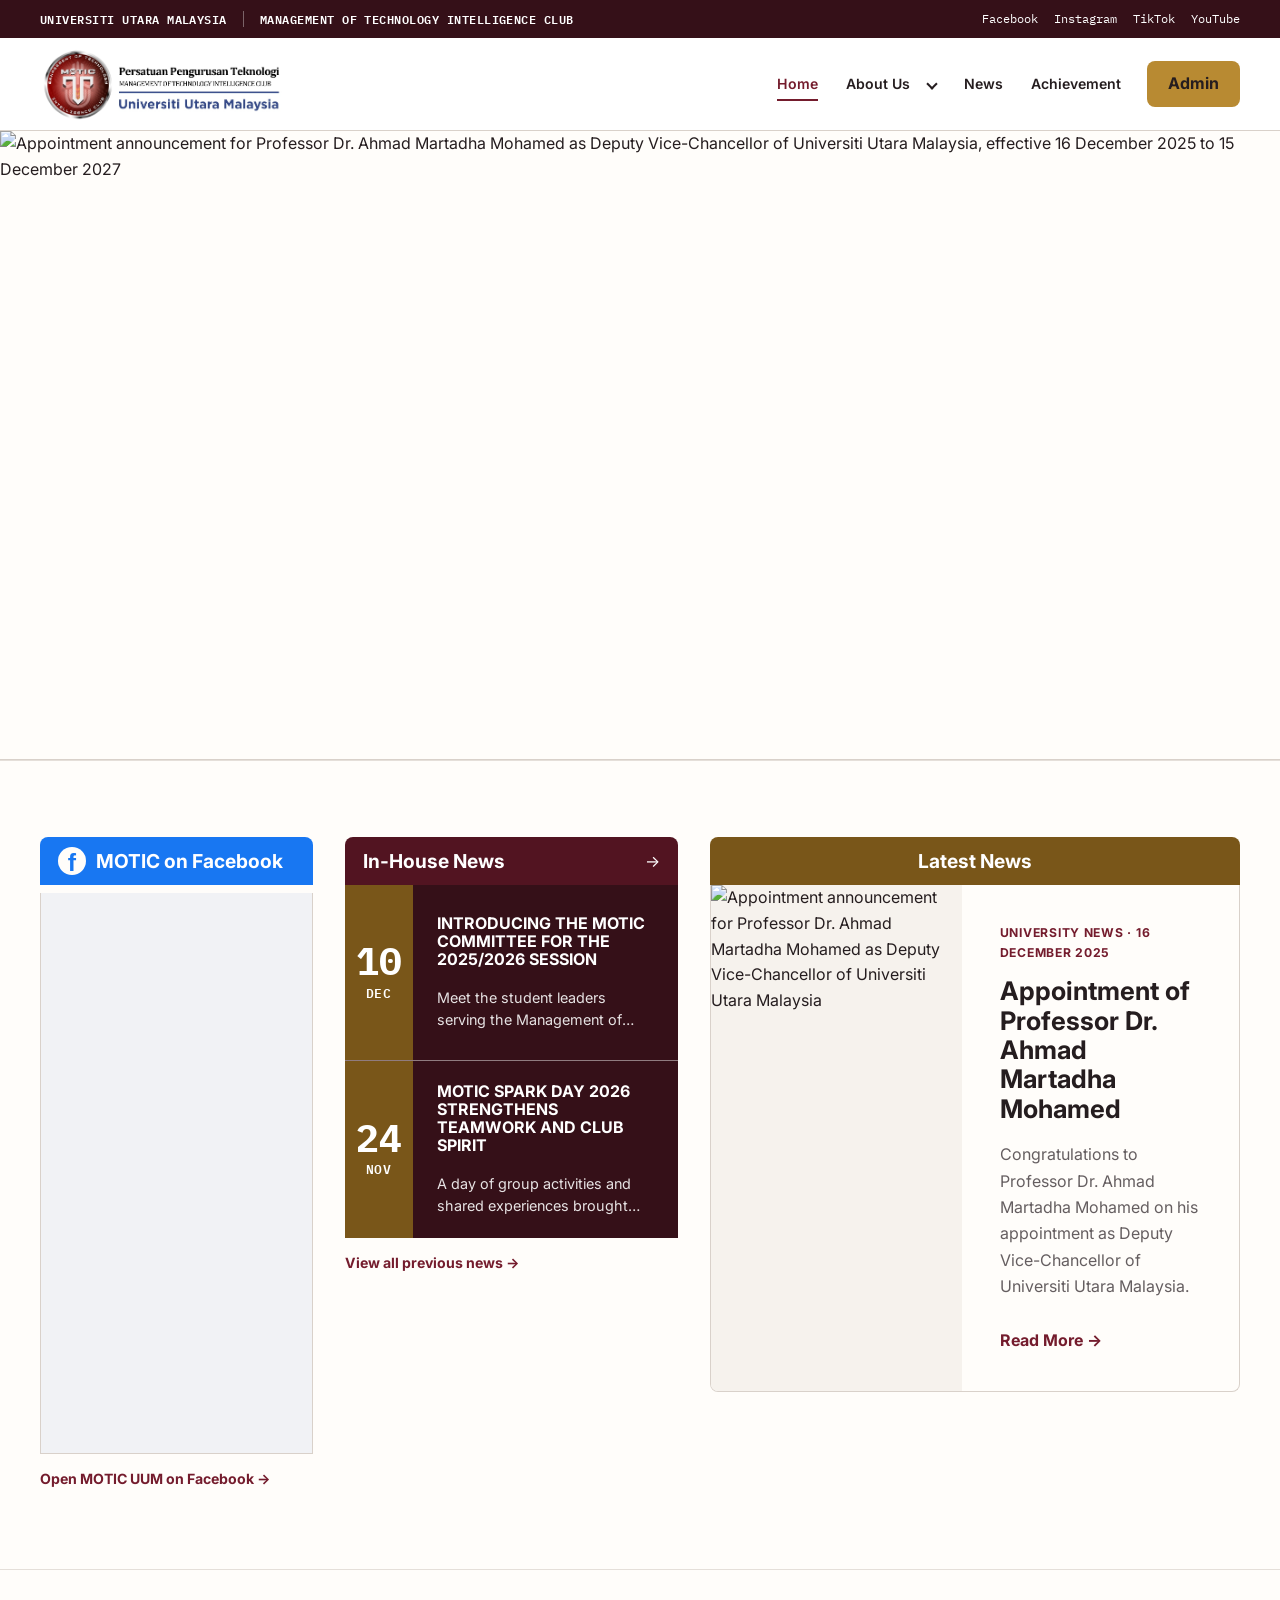
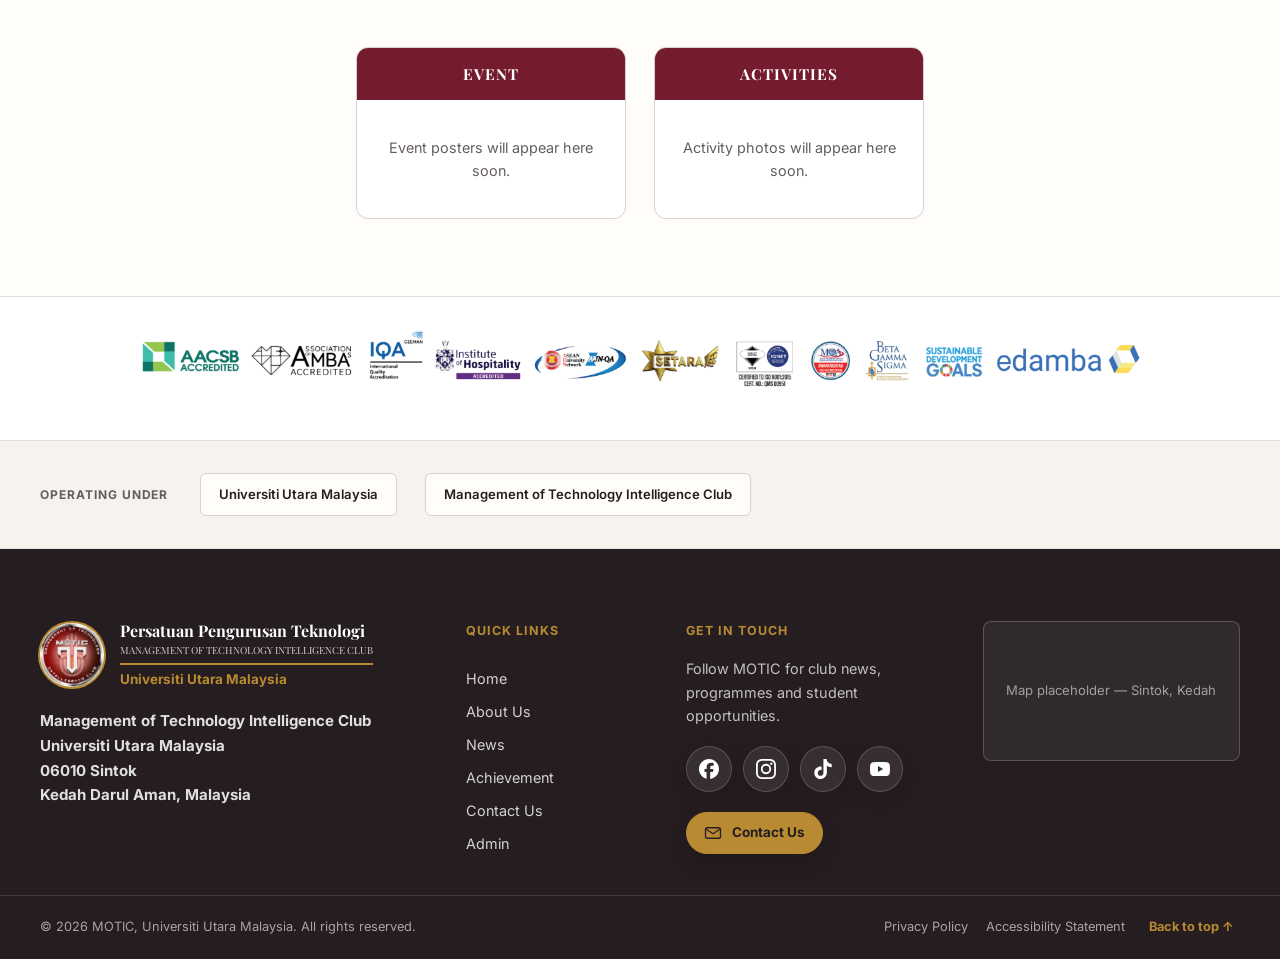
==== commit 1c47cbed: "updating icon socmed" ====
--- a/index.html
+++ b/index.html
@@ -679,57 +679,67 @@
         <a href="pages/about.html">About Us</a>
         <a href="pages/news.html">News</a>
         <a href="pages/achievement.html">Achievement</a>
+        <a href="pages/contact.html">Contact Us</a>
         <a href="pages/admin.html">Admin</a>
       </nav>
 
       <div class="footer__contact">
         <h3>Get in Touch</h3>
 
-        <span class="footer__contact-placeholder">
-          [CLUB EMAIL]
-        </span>
-
-        <p>
-          Management of Technology Intelligence Club
+        <p class="footer__contact-intro">
+          Follow MOTIC for club news, programmes and student opportunities.
         </p>
 
-        <div class="footer__social">
-          <a
+        <nav class="footer__social" aria-label="MOTIC social media">
+          <a
+            class="footer__social-link"
             href="https://www.facebook.com/100039824747476/"
             target="_blank"
             rel="noopener"
             aria-label="MOTIC on Facebook"
-          >
-            Facebook
-          </a>
-
-          <a
+            title="Facebook"
+          >
+            <img src="assets/images/facebook.svg" alt="" aria-hidden="true">
+          </a>
+
+          <a
+            class="footer__social-link"
             href="https://www.instagram.com/motic_uum?igsh=MXA2d3ljcnQ3ZzBzcg=="
             target="_blank"
             rel="noopener"
             aria-label="MOTIC on Instagram"
-          >
-            Instagram
-          </a>
-
-          <a
+            title="Instagram"
+          >
+            <img src="assets/images/instagram.svg" alt="" aria-hidden="true">
+          </a>
+
+          <a
+            class="footer__social-link"
             href="https://www.tiktok.com/@motic_uum?_r=1&_t=ZS-98YWH0HeZYw"
             target="_blank"
             rel="noopener"
             aria-label="MOTIC on TikTok"
-          >
-            TikTok
-          </a>
-
-          <a
+            title="TikTok"
+          >
+            <img src="assets/images/tiktok.svg" alt="" aria-hidden="true">
+          </a>
+
+          <a
+            class="footer__social-link"
             href="https://youtube.com/@motic_uum?si=BqoHyurB2vP5TEdb"
             target="_blank"
             rel="noopener"
             aria-label="MOTIC on YouTube"
-          >
-            YouTube
-          </a>
-        </div>
+            title="YouTube"
+          >
+            <img src="assets/images/youtube.svg" alt="" aria-hidden="true">
+          </a>
+        </nav>
+
+        <a class="footer__contact-button" href="pages/contact.html">
+          <img src="assets/images/mail.svg" alt="" aria-hidden="true">
+          <span>Contact Us</span>
+        </a>
       </div>
 
       <div class="footer__map">
@@ -761,4 +771,4 @@
     </div>
   </footer>
 </body>
-</html>+</html>
--- a/css/styles.css
+++ b/css/styles.css
@@ -180,7 +180,7 @@
 }
 
 .main-navigation__content {
-  min-height: 76px;
+  min-height: 92px;
   display: flex;
   align-items: center;
   justify-content: space-between;
@@ -194,10 +194,12 @@
   flex-shrink: 0;
 }
 
-.club-brand__logo {
+.main-navigation .club-brand__logo {
   display: block;
-  height: 56px;
+  height: 76px;
+  max-width: min(310px, 34vw);
   width: auto;
+  object-fit: contain;
 }
 
 .club-brand__mark {
@@ -648,7 +650,7 @@
   --admin-cream: #f2ebe5;
   --admin-cream-soft: #fffdfa;
   --admin-gold: #d3ad55;
-  --admin-header-offset: 93px;
+  --admin-header-offset: 101px;
   min-height: 100vh;
   color: var(--admin-cream);
   background: var(--admin-maroon-deep);
@@ -683,6 +685,59 @@
   width: auto;
   height: 48px;
   object-fit: contain;
+}
+
+.admin-login-header .admin-brand--identity,
+.admin-dashboard-header .admin-brand--identity {
+  gap: 12px;
+  padding: 0;
+  color: var(--admin-cream-soft);
+  background: transparent;
+  border-radius: 0;
+}
+
+.admin-brand--identity .admin-brand__mark {
+  width: 56px;
+  height: 56px;
+  flex: 0 0 56px;
+  object-fit: cover;
+  border-radius: 50%;
+  box-shadow: 0 0 0 2px var(--admin-gold);
+}
+
+.admin-brand--identity .admin-brand__text {
+  display: grid;
+  min-width: 0;
+  line-height: 1.15;
+}
+
+.admin-brand--identity .admin-brand__text strong {
+  color: var(--admin-cream-soft);
+  font-family: var(--font-heading);
+  font-size: clamp(0.94rem, 1.4vw, 1.14rem);
+  line-height: 1.15;
+}
+
+.admin-brand--identity .admin-brand__text small {
+  margin-top: 3px;
+  color: rgb(242 235 229 / 82%);
+  font-family: var(--font-heading);
+  font-size: 0.52rem;
+  letter-spacing: 0;
+  line-height: 1.2;
+  text-transform: uppercase;
+  white-space: nowrap;
+}
+
+.admin-brand--identity .admin-brand__university {
+  display: block;
+  margin-top: 5px;
+  padding-top: 4px;
+  color: var(--admin-gold);
+  border-top: 2px solid var(--admin-gold);
+  font-size: 0.74rem;
+  font-weight: 700;
+  line-height: 1.2;
 }
 
 .admin-login-header,
@@ -1308,7 +1363,7 @@
 
 @media (max-width: 680px) {
   .admin-page {
-    --admin-header-offset: 83px;
+    --admin-header-offset: 89px;
   }
 
   .admin-login-header,
@@ -1333,6 +1388,33 @@
   .admin-login-header .admin-brand img,
   .admin-dashboard-header .admin-brand img {
     height: 38px;
+  }
+
+  .admin-login-header .admin-brand--identity,
+  .admin-dashboard-header .admin-brand--identity {
+    gap: 10px;
+  }
+
+  .admin-login-header .admin-brand--identity .admin-brand__mark,
+  .admin-dashboard-header .admin-brand--identity .admin-brand__mark {
+    width: 44px;
+    height: 44px;
+    flex-basis: 44px;
+  }
+
+  .admin-brand--identity .admin-brand__text strong {
+    font-size: 0.8rem;
+  }
+
+  .admin-brand--identity .admin-brand__text small {
+    font-size: 0.42rem;
+    white-space: normal;
+  }
+
+  .admin-brand--identity .admin-brand__university {
+    margin-top: 4px;
+    padding-top: 4px;
+    font-size: 0.62rem;
   }
 
   .admin-dashboard-header {
@@ -1556,7 +1638,7 @@
   }
 
   .main-navigation__content {
-    min-height: 68px;
+    min-height: 76px;
   }
 
   .club-brand__mark {
@@ -1564,8 +1646,10 @@
     height: 42px;
   }
 
-  .club-brand__logo {
-    height: 44px;
+  .main-navigation .club-brand__logo {
+    width: auto;
+    height: clamp(44px, 12vw, 52px);
+    max-width: calc(100vw - 132px);
   }
 
   .club-brand__text small {
@@ -2273,13 +2357,19 @@
 }
 
 .home-showcase__grid {
-  display: grid;
-  grid-template-columns: repeat(auto-fit, minmax(min(100%, 240px), 1fr));
-  gap: clamp(18px, 2.4vw, 28px);
+  --showcase-gap: clamp(18px, 2.4vw, 28px);
+
+  display: flex;
+  flex-wrap: wrap;
+  justify-content: center;
+  gap: var(--showcase-gap);
 }
 
 .showcase-column {
   display: flex;
+  flex: 0 1 calc(25% - 21px);
+  max-width: 270px;
+  min-width: 0;
   flex-direction: column;
   overflow: hidden;
   background: var(--colour-white);
@@ -2370,12 +2460,27 @@
   background: rgb(20 14 12 / 55%);
   border: none;
   border-radius: 6px;
-  transform: translateY(-50%);
+  opacity: 0;
+  visibility: hidden;
+  pointer-events: none;
+  transform: translateY(-50%) scale(0.96);
   font-family: var(--font-body);
   font-size: 0.78rem;
   font-weight: 600;
   cursor: pointer;
-  transition: background var(--transition);
+  transition:
+    opacity var(--transition),
+    visibility var(--transition),
+    transform var(--transition),
+    background var(--transition);
+}
+
+.showcase-column:hover .showcase-column__nav,
+.showcase-column:focus-within .showcase-column__nav {
+  opacity: 1;
+  visibility: visible;
+  pointer-events: auto;
+  transform: translateY(-50%) scale(1);
 }
 
 .showcase-column__nav:hover {
@@ -3090,4 +3195,317 @@
     width: 56px;
     height: 56px;
   }
-}+}
+
+@media (max-width: 1000px) {
+  .showcase-column {
+    flex-basis: calc(33.333% - 19px);
+  }
+}
+
+@media (max-width: 767px) {
+  .showcase-column {
+    flex-basis: calc(50% - 14px);
+  }
+}
+
+@media (max-width: 520px) {
+  .showcase-column {
+    flex-basis: 100%;
+    max-width: 100%;
+  }
+}
+
+@media (hover: none) {
+  .showcase-column__nav {
+    opacity: 1;
+    visibility: visible;
+    pointer-events: auto;
+    transform: translateY(-50%) scale(1);
+  }
+}
+
+/* ============================================================
+   MODERN FOOTER CONTACT AREA
+   ============================================================ */
+
+.footer__contact .footer__contact-intro {
+  max-width: 260px;
+  margin: 0 0 18px;
+  color: rgb(255 255 255 / 72%);
+  font-size: 0.9rem;
+  line-height: 1.65;
+}
+
+.footer__social {
+  display: flex;
+  flex-wrap: wrap;
+  gap: 11px;
+}
+
+.footer__social .footer__social-link {
+  display: grid;
+  width: 46px;
+  height: 46px;
+  margin: 0;
+  padding: 0;
+  place-items: center;
+  color: var(--colour-white);
+  background: rgb(255 255 255 / 8%);
+  border: 1px solid rgb(255 255 255 / 18%);
+  border-radius: 50%;
+  box-shadow: 0 8px 22px rgb(0 0 0 / 12%);
+  transition:
+    transform 180ms ease,
+    background-color 180ms ease,
+    border-color 180ms ease,
+    box-shadow 180ms ease;
+}
+
+.footer__social .footer__social-link img {
+  display: block;
+  width: 20px;
+  height: 20px;
+  object-fit: contain;
+}
+
+.footer__social .footer__social-link:hover {
+  color: var(--colour-white);
+  background: var(--colour-maroon);
+  border-color: var(--colour-gold);
+  box-shadow: 0 10px 24px rgb(0 0 0 / 24%);
+  transform: translateY(-3px);
+}
+
+.footer__social .footer__social-link:focus-visible {
+  outline: 3px solid var(--colour-gold);
+  outline-offset: 3px;
+}
+
+.footer__contact .footer__contact-button {
+  display: inline-flex;
+  align-items: center;
+  gap: 10px;
+  margin: 20px 0 0;
+  padding: 11px 17px;
+  color: var(--colour-charcoal);
+  background: var(--colour-gold);
+  border: 1px solid var(--colour-gold);
+  border-radius: 999px;
+  box-shadow: 0 10px 24px rgb(0 0 0 / 15%);
+  font-size: 0.84rem;
+  font-weight: 700;
+  line-height: 1;
+  transition:
+    transform 180ms ease,
+    background-color 180ms ease,
+    box-shadow 180ms ease;
+}
+
+.footer__contact .footer__contact-button img {
+  width: 18px;
+  height: 18px;
+}
+
+.footer__contact .footer__contact-button:hover {
+  color: var(--colour-charcoal);
+  background: #d5aa56;
+  box-shadow: 0 12px 28px rgb(0 0 0 / 24%);
+  transform: translateY(-2px);
+}
+
+.footer__contact .footer__contact-button:focus-visible {
+  outline: 3px solid var(--colour-white);
+  outline-offset: 3px;
+}
+
+/* ============================================================
+   CONTACT PAGE
+   ============================================================ */
+
+.contact-directory {
+  padding: clamp(56px, 7vw, 92px) 0;
+  background:
+    radial-gradient(circle at 95% 8%, rgb(184 138 50 / 10%), transparent 28%),
+    var(--colour-white);
+}
+
+.contact-directory__intro {
+  display: grid;
+  grid-template-columns: minmax(0, 0.85fr) minmax(280px, 1.15fr);
+  gap: clamp(32px, 6vw, 78px);
+  align-items: end;
+  margin-bottom: clamp(34px, 5vw, 56px);
+}
+
+.contact-directory__intro h2 {
+  max-width: 620px;
+  margin: 8px 0 0;
+  color: var(--colour-charcoal);
+  font-family: var(--font-heading);
+  font-size: clamp(1.8rem, 3vw, 2.7rem);
+  line-height: 1.15;
+}
+
+.contact-directory__intro > p {
+  margin: 0;
+  color: var(--colour-text-muted);
+  font-size: 1rem;
+  line-height: 1.75;
+}
+
+.contact-grid {
+  display: grid;
+  grid-template-columns: repeat(2, minmax(0, 1fr));
+  gap: clamp(20px, 3vw, 30px);
+}
+
+.contact-card {
+  overflow: hidden;
+  background: #fffdf9;
+  border: 1px solid var(--colour-border);
+  border-radius: 18px;
+  box-shadow: 0 18px 46px rgb(50 21 29 / 9%);
+  transition:
+    transform 200ms ease,
+    box-shadow 200ms ease,
+    border-color 200ms ease;
+}
+
+.contact-card:hover {
+  border-color: rgb(184 138 50 / 65%);
+  box-shadow: 0 24px 54px rgb(50 21 29 / 15%);
+  transform: translateY(-5px);
+}
+
+.contact-card__photo {
+  position: relative;
+  overflow: hidden;
+  aspect-ratio: 16 / 10;
+  background: #f1e5d6;
+}
+
+.contact-card__photo img {
+  display: block;
+  width: 100%;
+  height: 100%;
+  object-fit: cover;
+  transition: transform 350ms ease;
+}
+
+.contact-card:hover .contact-card__photo img {
+  transform: scale(1.025);
+}
+
+.contact-card__role {
+  position: absolute;
+  right: 18px;
+  bottom: 18px;
+  padding: 7px 12px;
+  color: var(--colour-white);
+  background: rgb(76 15 31 / 92%);
+  border: 1px solid rgb(255 255 255 / 30%);
+  border-radius: 999px;
+  box-shadow: 0 8px 20px rgb(0 0 0 / 18%);
+  font-size: 0.73rem;
+  font-weight: 700;
+  letter-spacing: 0.06em;
+  text-transform: uppercase;
+}
+
+.contact-card__body {
+  padding: clamp(22px, 3vw, 30px);
+}
+
+.contact-card__kicker {
+  margin: 0 0 7px;
+  color: var(--colour-gold-dark);
+  font-size: 0.73rem;
+  font-weight: 700;
+  letter-spacing: 0.08em;
+  text-transform: uppercase;
+}
+
+.contact-card h3 {
+  margin: 0;
+  color: var(--colour-charcoal);
+  font-family: var(--font-heading);
+  font-size: clamp(1.35rem, 2vw, 1.8rem);
+  line-height: 1.25;
+}
+
+.contact-card__details {
+  display: grid;
+  gap: 12px;
+  margin: 22px 0 0;
+  padding: 20px 0 0;
+  border-top: 1px solid var(--colour-border);
+  list-style: none;
+}
+
+.contact-card__details li {
+  display: grid;
+  grid-template-columns: 22px minmax(0, 1fr);
+  gap: 11px;
+  align-items: start;
+  color: var(--colour-text-muted);
+  font-size: 0.9rem;
+  line-height: 1.55;
+}
+
+.contact-card__details img {
+  width: 19px;
+  height: 19px;
+  margin-top: 2px;
+}
+
+.contact-card__details a {
+  color: var(--colour-maroon);
+  font-weight: 650;
+  overflow-wrap: anywhere;
+}
+
+.contact-card__details a:hover {
+  color: var(--colour-gold-dark);
+  text-decoration: underline;
+  text-underline-offset: 3px;
+}
+
+.contact-card__pending {
+  color: var(--colour-text-muted);
+  font-style: italic;
+}
+
+.contact-directory__note {
+  margin: clamp(30px, 4vw, 44px) 0 0;
+  padding: 18px 20px;
+  color: var(--colour-text-muted);
+  background: rgb(184 138 50 / 9%);
+  border-left: 4px solid var(--colour-gold);
+  border-radius: 0 10px 10px 0;
+  font-size: 0.88rem;
+  line-height: 1.65;
+}
+
+@media (max-width: 800px) {
+  .contact-directory__intro {
+    grid-template-columns: 1fr;
+    gap: 18px;
+  }
+
+  .contact-grid {
+    grid-template-columns: 1fr;
+  }
+}
+
+@media (max-width: 600px) {
+  .footer__social .footer__social-link {
+    width: 44px;
+    height: 44px;
+  }
+
+  .contact-card__role {
+    right: 14px;
+    bottom: 14px;
+  }
+}
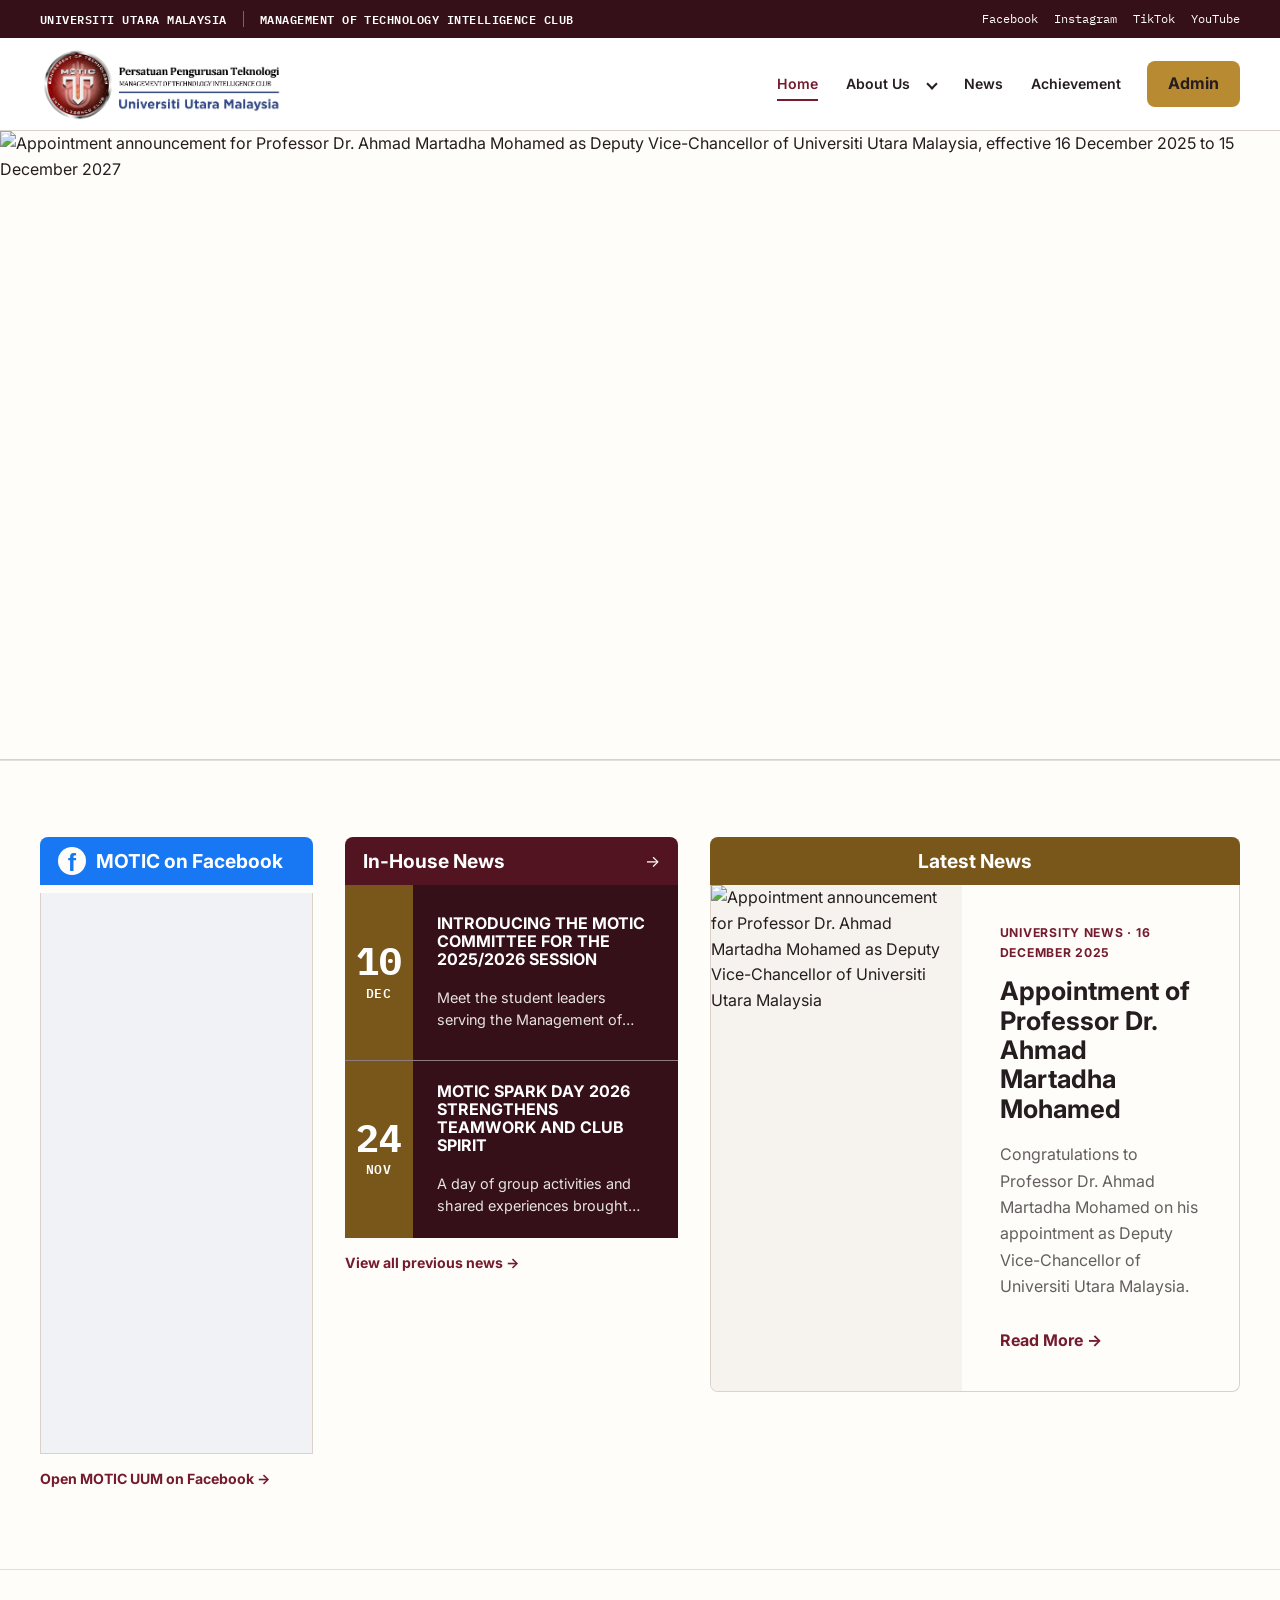
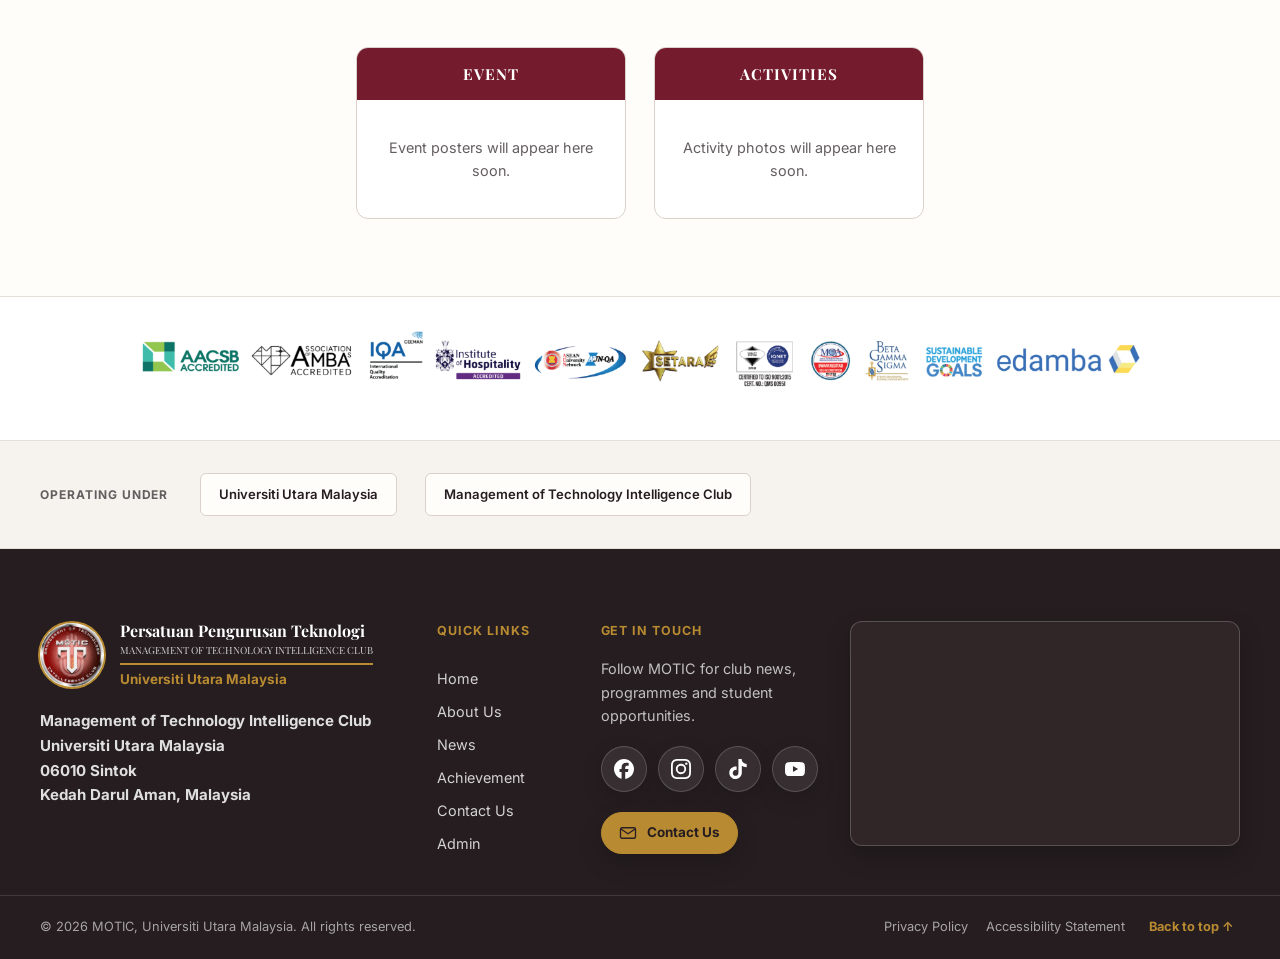
==== commit 203df7ca: "polish ui" ====
--- a/index.html
+++ b/index.html
@@ -29,7 +29,7 @@
     rel="stylesheet"
   >
 
-  <link rel="stylesheet" href="css/styles.css">
+  <link rel="stylesheet" href="css/styles.css?v=9">
 
   <script src="js/home-data.js" defer></script>
   <script src="js/news-data.js" defer></script>
@@ -185,15 +185,15 @@
               class="nav-dropdown__menu"
               id="about-dropdown-menu"
             >
-              <a href="pages/about.html#president-message">
+              <a href="pages/president-message.html">
                 President's Message
               </a>
 
-              <a href="pages/about.html#vision-mission">
+              <a href="pages/vision-mission.html">
                 Vision, Mission &amp; Objectives
               </a>
 
-              <a href="pages/about.html#our-team">
+              <a href="pages/team.html">
                 Our Team
               </a>
             </div>
@@ -743,8 +743,22 @@
       </div>
 
       <div class="footer__map">
-        <div class="footer__map-placeholder">
-          Map placeholder — Sintok, Kedah
+        <div class="footer__map-embed">
+          <iframe
+            src="https://www.google.com/maps/embed?pb=!1m18!1m12!1m3!1d4852.677751592595!2d100.49930676721557!3d6.466752797211717!2m3!1f0!2f0!3f0!3m2!1i1024!2i768!4f13.1!3m3!1m2!1s0x304cae152c08f777%3A0x76d78a9b0a4b933d!2sUniversiti%20Utara%20Malaysia!5e0!3m2!1sen!2smy!4v1786001646989!5m2!1sen!2smy"
+            title="Universiti Utara Malaysia location"
+            loading="lazy"
+            allowfullscreen
+            referrerpolicy="strict-origin-when-cross-origin"
+          ></iframe>
+
+          <a
+            class="footer__map-link"
+            href="https://maps.app.goo.gl/opJV587D76FixoVo7"
+            target="_blank"
+            rel="noopener noreferrer"
+            aria-label="Open Universiti Utara Malaysia in Google Maps"
+          ></a>
         </div>
       </div>
     </div>
--- a/css/styles.css
+++ b/css/styles.css
@@ -1766,7 +1766,9 @@
   color: var(--colour-charcoal);
 }
 
-.nav-dropdown__menu a:hover {
+.nav-dropdown__menu a:hover,
+.nav-dropdown__menu a.active,
+.nav-dropdown__menu a[aria-current="page"] {
   color: var(--colour-maroon);
   background: var(--colour-background);
 }
@@ -2617,6 +2619,30 @@
   font-size: 1.05rem;
 }
 
+/* Compact intro used only on the Our Team page. */
+.page-hero--compact {
+  padding: clamp(36px, 4.5vw, 56px) 0 clamp(32px, 4vw, 44px);
+}
+
+.page-hero--compact .breadcrumbs {
+  margin-bottom: 14px;
+}
+
+.page-hero--compact h1 {
+  font-size: clamp(2rem, 4vw, 3.1rem);
+}
+
+.page-hero--compact .page-hero__lede {
+  margin-top: 14px;
+  font-size: 1rem;
+}
+
+@media (max-width: 600px) {
+  .page-hero--compact {
+    padding: 30px 0 34px;
+  }
+}
+
 /* ============================================================
    ACHIEVEMENTS
    ============================================================ */
@@ -2822,6 +2848,20 @@
   font-size: 1.05rem;
 }
 
+.about-directory .pillar-card {
+  display: flex;
+  flex-direction: column;
+  align-items: flex-start;
+}
+
+.about-directory .pillar-card > p:not(.eyebrow) {
+  flex: 1;
+}
+
+.about-directory .pillar-card .button {
+  margin-top: 14px;
+}
+
 .pillars-grid {
   display: grid;
   grid-template-columns: repeat(3, minmax(0, 1fr));
@@ -2977,8 +3017,8 @@
 
 .footer__grid {
   display: grid;
-  grid-template-columns: 1.5fr 0.7fr 1fr 1fr;
-  gap: 40px;
+  grid-template-columns: 1.35fr 0.65fr 1fr 1.35fr;
+  gap: 36px;
   padding: clamp(48px, 6vw, 72px) 0 40px;
 }
 
@@ -3111,17 +3151,66 @@
   border-color: var(--colour-gold);
 }
 
-.footer__map-placeholder {
-  min-height: 140px;
-  display: grid;
-  place-items: center;
-  padding: 16px;
-  color: rgb(255 255 255 / 55%);
-  background: rgb(255 255 255 / 6%);
+.footer__map-embed {
+  position: relative;
+  width: 100%;
+  height: 205px;
+  overflow: hidden;
+  background: #302627;
   border: 1px solid rgb(255 255 255 / 20%);
-  border-radius: var(--radius-button);
-  text-align: center;
-  font-size: 0.82rem;
+  border-radius: 12px;
+  box-shadow: 0 10px 24px rgb(0 0 0 / 18%);
+  transition: border-color 180ms ease;
+}
+
+.footer__map-embed iframe {
+  display: block;
+  width: 100%;
+  height: 100%;
+  border: 0;
+  filter: saturate(0.85) contrast(1.05);
+  pointer-events: none;
+}
+
+.footer__map-link {
+  position: absolute;
+  inset: 0;
+  z-index: 2;
+  display: block;
+  cursor: pointer;
+}
+
+.footer__map-link::after {
+  content: "Open in Google Maps";
+  position: absolute;
+  right: 10px;
+  bottom: 10px;
+  padding: 7px 11px;
+  color: #3a1018;
+  background: #f4e8d8;
+  border-radius: 7px;
+  font-size: 0.72rem;
+  font-weight: 700;
+  opacity: 0;
+  transform: translateY(5px);
+  transition:
+    opacity 180ms ease,
+    transform 180ms ease;
+}
+
+.footer__map-embed:hover {
+  border-color: rgb(218 178 107 / 75%);
+}
+
+.footer__map-embed:hover .footer__map-link::after,
+.footer__map-link:focus-visible::after {
+  opacity: 1;
+  transform: translateY(0);
+}
+
+.footer__map-link:focus-visible {
+  outline: 3px solid #dab26b;
+  outline-offset: -3px;
 }
 
 .footer__base {
@@ -3184,6 +3273,15 @@
 @media (max-width: 600px) {
   .footer__grid {
     grid-template-columns: 1fr;
+  }
+
+  .footer__map-embed {
+    height: 210px;
+  }
+
+  .footer__map-link::after {
+    opacity: 1;
+    transform: none;
   }
 
   .footer__base-inner {
@@ -3509,3 +3607,37 @@
     bottom: 14px;
   }
 }
+
+/* Larger footer map — keep this final override at the end of the file. */
+@media (min-width: 1181px) {
+  .footer__grid {
+    grid-template-columns:
+      minmax(330px, 1.5fr)
+      minmax(120px, 0.55fr)
+      minmax(210px, 0.9fr)
+      minmax(390px, 1.5fr);
+    gap: 28px;
+  }
+
+  .footer__map {
+    min-width: 390px;
+  }
+
+  .footer__map-embed {
+    height: 225px;
+  }
+}
+
+@media (min-width: 601px) and (max-width: 1180px) {
+  .footer__grid {
+    grid-template-columns: repeat(2, minmax(0, 1fr));
+  }
+
+  .footer__map {
+    grid-column: 1 / -1;
+  }
+
+  .footer__map-embed {
+    height: 230px;
+  }
+}
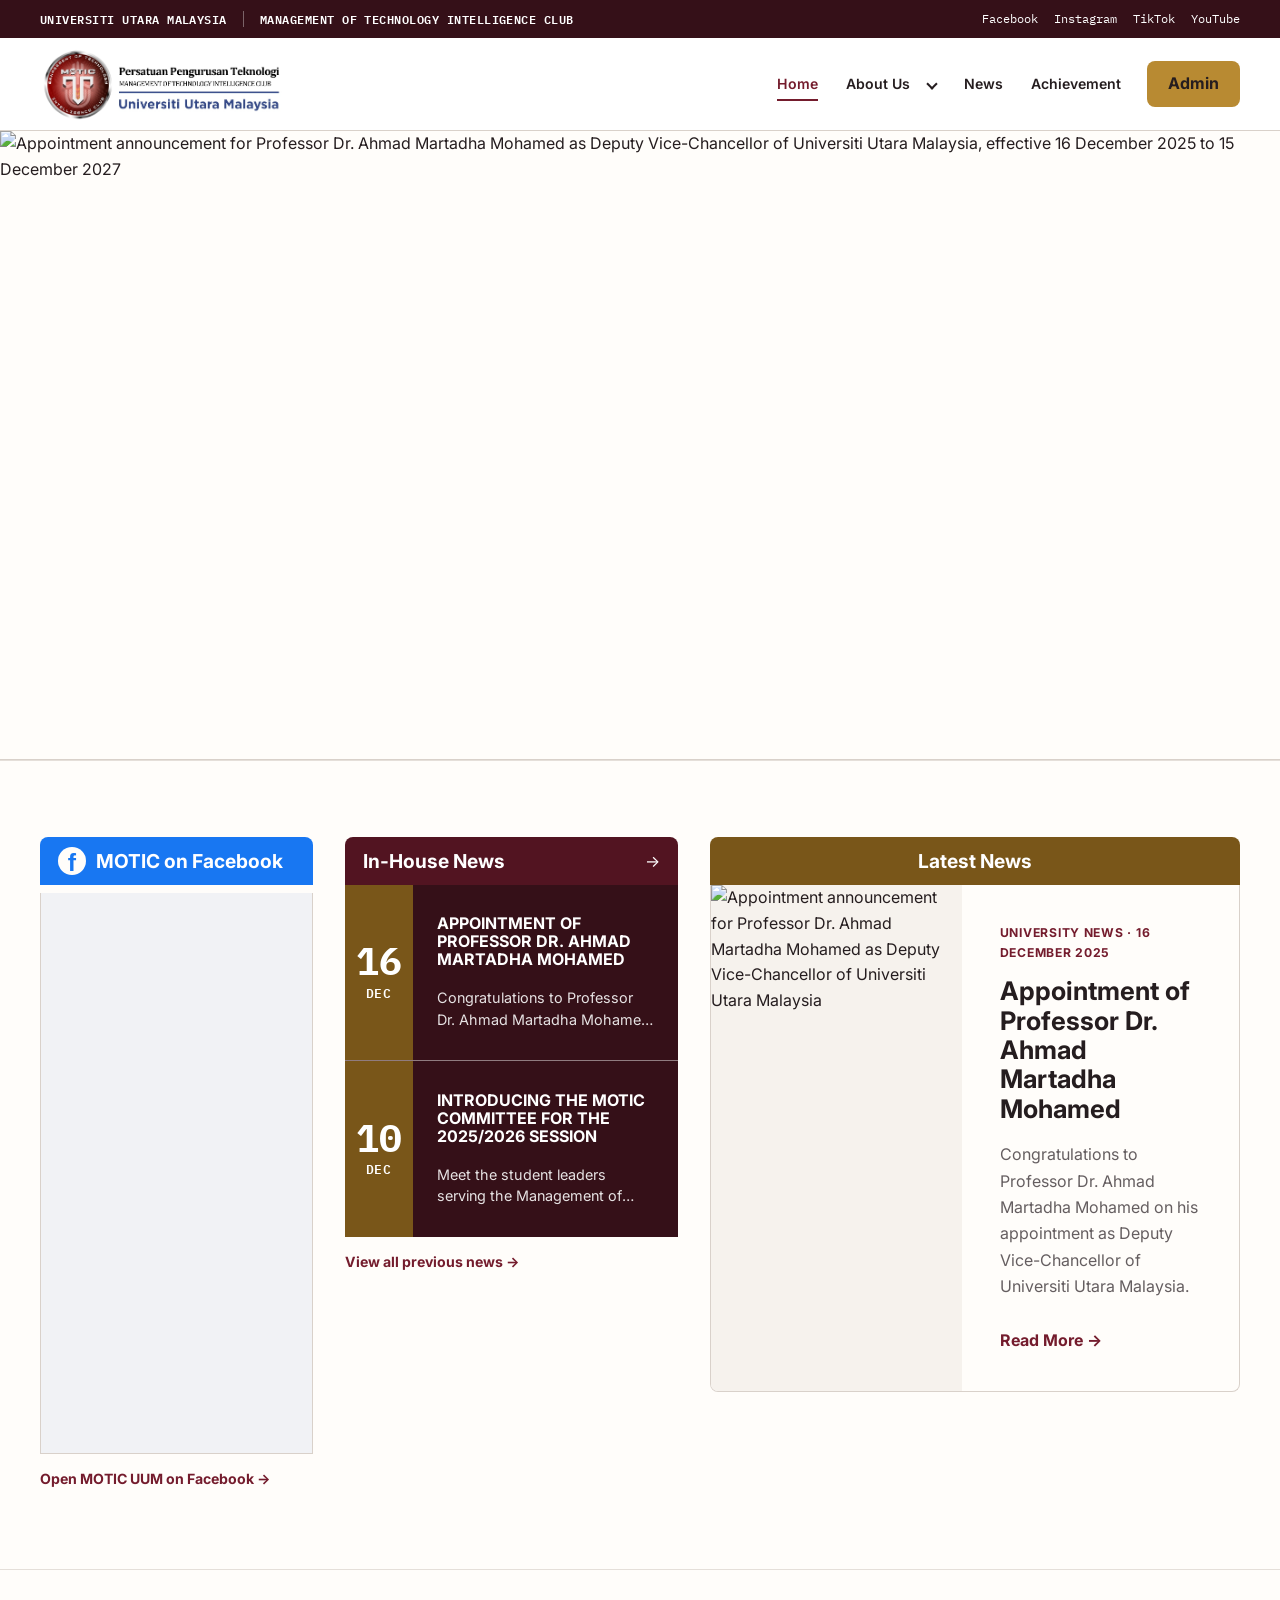
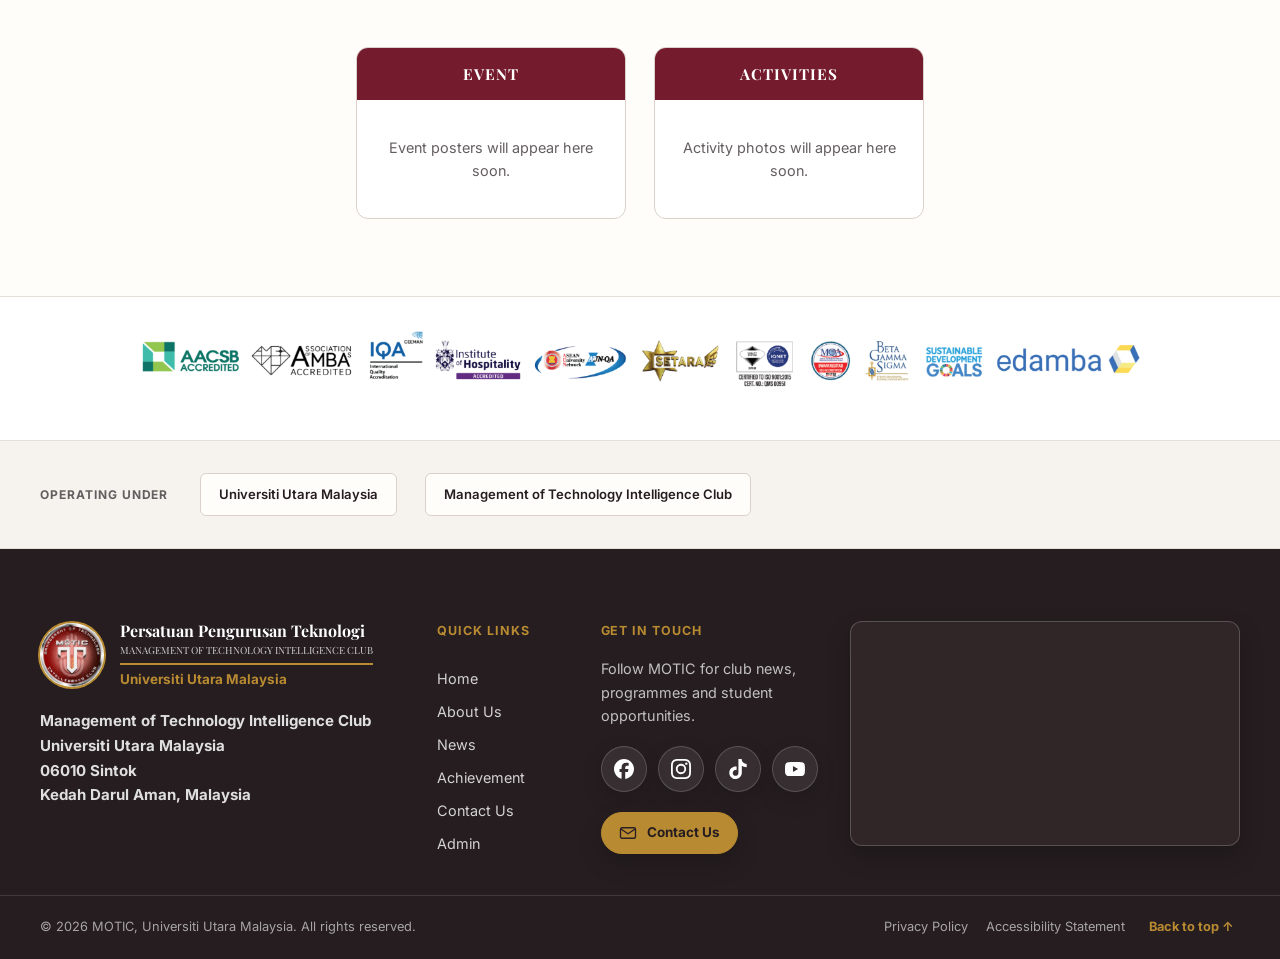
==== commit 5933497c: "changing ui for admin dashboard" ====
--- a/index.html
+++ b/index.html
@@ -29,7 +29,7 @@
     rel="stylesheet"
   >
 
-  <link rel="stylesheet" href="css/styles.css?v=9">
+  <link rel="stylesheet" href="css/styles.css?v=12">
 
   <script src="js/home-data.js" defer></script>
   <script src="js/news-data.js" defer></script>
--- a/css/styles.css
+++ b/css/styles.css
@@ -1766,9 +1766,7 @@
   color: var(--colour-charcoal);
 }
 
-.nav-dropdown__menu a:hover,
-.nav-dropdown__menu a.active,
-.nav-dropdown__menu a[aria-current="page"] {
+.nav-dropdown__menu a:hover {
   color: var(--colour-maroon);
   background: var(--colour-background);
 }
@@ -2359,19 +2357,13 @@
 }
 
 .home-showcase__grid {
-  --showcase-gap: clamp(18px, 2.4vw, 28px);
-
-  display: flex;
-  flex-wrap: wrap;
-  justify-content: center;
-  gap: var(--showcase-gap);
+  display: grid;
+  grid-template-columns: repeat(auto-fit, minmax(min(100%, 240px), 1fr));
+  gap: clamp(18px, 2.4vw, 28px);
 }
 
 .showcase-column {
   display: flex;
-  flex: 0 1 calc(25% - 21px);
-  max-width: 270px;
-  min-width: 0;
   flex-direction: column;
   overflow: hidden;
   background: var(--colour-white);
@@ -2462,27 +2454,12 @@
   background: rgb(20 14 12 / 55%);
   border: none;
   border-radius: 6px;
-  opacity: 0;
-  visibility: hidden;
-  pointer-events: none;
-  transform: translateY(-50%) scale(0.96);
+  transform: translateY(-50%);
   font-family: var(--font-body);
   font-size: 0.78rem;
   font-weight: 600;
   cursor: pointer;
-  transition:
-    opacity var(--transition),
-    visibility var(--transition),
-    transform var(--transition),
-    background var(--transition);
-}
-
-.showcase-column:hover .showcase-column__nav,
-.showcase-column:focus-within .showcase-column__nav {
-  opacity: 1;
-  visibility: visible;
-  pointer-events: auto;
-  transform: translateY(-50%) scale(1);
+  transition: background var(--transition);
 }
 
 .showcase-column__nav:hover {
@@ -2617,30 +2594,6 @@
   margin: 18px 0 0;
   color: var(--colour-text-muted);
   font-size: 1.05rem;
-}
-
-/* Compact intro used only on the Our Team page. */
-.page-hero--compact {
-  padding: clamp(36px, 4.5vw, 56px) 0 clamp(32px, 4vw, 44px);
-}
-
-.page-hero--compact .breadcrumbs {
-  margin-bottom: 14px;
-}
-
-.page-hero--compact h1 {
-  font-size: clamp(2rem, 4vw, 3.1rem);
-}
-
-.page-hero--compact .page-hero__lede {
-  margin-top: 14px;
-  font-size: 1rem;
-}
-
-@media (max-width: 600px) {
-  .page-hero--compact {
-    padding: 30px 0 34px;
-  }
 }
 
 /* ============================================================
@@ -2848,20 +2801,6 @@
   font-size: 1.05rem;
 }
 
-.about-directory .pillar-card {
-  display: flex;
-  flex-direction: column;
-  align-items: flex-start;
-}
-
-.about-directory .pillar-card > p:not(.eyebrow) {
-  flex: 1;
-}
-
-.about-directory .pillar-card .button {
-  margin-top: 14px;
-}
-
 .pillars-grid {
   display: grid;
   grid-template-columns: repeat(3, minmax(0, 1fr));
@@ -3017,8 +2956,8 @@
 
 .footer__grid {
   display: grid;
-  grid-template-columns: 1.35fr 0.65fr 1fr 1.35fr;
-  gap: 36px;
+  grid-template-columns: 1.5fr 0.7fr 1fr 1fr;
+  gap: 40px;
   padding: clamp(48px, 6vw, 72px) 0 40px;
 }
 
@@ -3151,66 +3090,17 @@
   border-color: var(--colour-gold);
 }
 
-.footer__map-embed {
-  position: relative;
-  width: 100%;
-  height: 205px;
-  overflow: hidden;
-  background: #302627;
+.footer__map-placeholder {
+  min-height: 140px;
+  display: grid;
+  place-items: center;
+  padding: 16px;
+  color: rgb(255 255 255 / 55%);
+  background: rgb(255 255 255 / 6%);
   border: 1px solid rgb(255 255 255 / 20%);
-  border-radius: 12px;
-  box-shadow: 0 10px 24px rgb(0 0 0 / 18%);
-  transition: border-color 180ms ease;
-}
-
-.footer__map-embed iframe {
-  display: block;
-  width: 100%;
-  height: 100%;
-  border: 0;
-  filter: saturate(0.85) contrast(1.05);
-  pointer-events: none;
-}
-
-.footer__map-link {
-  position: absolute;
-  inset: 0;
-  z-index: 2;
-  display: block;
-  cursor: pointer;
-}
-
-.footer__map-link::after {
-  content: "Open in Google Maps";
-  position: absolute;
-  right: 10px;
-  bottom: 10px;
-  padding: 7px 11px;
-  color: #3a1018;
-  background: #f4e8d8;
-  border-radius: 7px;
-  font-size: 0.72rem;
-  font-weight: 700;
-  opacity: 0;
-  transform: translateY(5px);
-  transition:
-    opacity 180ms ease,
-    transform 180ms ease;
-}
-
-.footer__map-embed:hover {
-  border-color: rgb(218 178 107 / 75%);
-}
-
-.footer__map-embed:hover .footer__map-link::after,
-.footer__map-link:focus-visible::after {
-  opacity: 1;
-  transform: translateY(0);
-}
-
-.footer__map-link:focus-visible {
-  outline: 3px solid #dab26b;
-  outline-offset: -3px;
+  border-radius: var(--radius-button);
+  text-align: center;
+  font-size: 0.82rem;
 }
 
 .footer__base {
@@ -3275,15 +3165,6 @@
     grid-template-columns: 1fr;
   }
 
-  .footer__map-embed {
-    height: 210px;
-  }
-
-  .footer__map-link::after {
-    opacity: 1;
-    transform: none;
-  }
-
   .footer__base-inner {
     flex-direction: column;
     align-items: flex-start;
@@ -3293,6 +3174,694 @@
     width: 56px;
     height: 56px;
   }
+}
+
+/* ============================================================
+   ADMIN DASHBOARD — SIDEBAR MANAGEMENT LAYOUT
+   ============================================================ */
+
+.admin-dashboard-page {
+  min-height: 100vh;
+  display: grid;
+  grid-template-columns: 292px minmax(0, 1fr);
+  color: #34262a;
+  background: var(--admin-cream);
+}
+
+.admin-dashboard-page .admin-sidebar {
+  position: sticky;
+  top: 0;
+  z-index: 30;
+  display: flex;
+  flex-direction: column;
+  min-width: 0;
+  height: 100vh;
+  padding: 30px 20px 20px;
+  overflow-y: auto;
+  color: var(--admin-cream);
+  background:
+    linear-gradient(180deg, rgb(255 255 255 / 3%), transparent 30%),
+    var(--admin-maroon-deep);
+  border-right: 1px solid rgb(82 20 33 / 18%);
+}
+
+.admin-dashboard-page .admin-sidebar .admin-brand--identity {
+  gap: 11px;
+  width: 100%;
+  padding: 0 4px 27px;
+  color: #fffaf4;
+  background: transparent;
+  border-radius: 0;
+  box-shadow: none;
+  border-bottom: 1px solid rgb(242 235 229 / 13%);
+}
+
+.admin-dashboard-page .admin-sidebar .admin-brand__mark {
+  width: 52px;
+  height: 52px;
+  flex-basis: 52px;
+}
+
+.admin-dashboard-page .admin-sidebar .admin-brand__text strong {
+  color: #ffffff;
+  font-family: var(--font-body);
+  font-size: 0.94rem;
+  font-weight: 700;
+  line-height: 1.25;
+  text-shadow: 0 1px 2px rgb(0 0 0 / 24%);
+}
+
+.admin-dashboard-page .admin-sidebar .admin-brand__text small {
+  margin-top: 5px;
+  color: #fff7ed;
+  font-family: var(--font-body);
+  font-size: 0.59rem;
+  font-weight: 700;
+  letter-spacing: 0.025em;
+  line-height: 1.35;
+  white-space: normal;
+}
+
+.admin-dashboard-page .admin-sidebar .admin-brand__university {
+  margin-top: 7px;
+  padding-top: 6px;
+  color: #efc66d;
+  border-top-color: #d9a943;
+  font-family: var(--font-body);
+  font-size: 0.72rem;
+  font-weight: 700;
+}
+
+.admin-dashboard-page .admin-tabs {
+  position: static;
+  z-index: auto;
+  display: grid;
+  flex: none;
+  grid-template-columns: 1fr;
+  gap: 7px;
+  margin: 34px 0 24px;
+  padding: 0;
+  overflow: visible;
+  background: transparent;
+  border: 0;
+}
+
+.admin-dashboard-page .admin-tab {
+  display: flex;
+  align-items: center;
+  gap: 13px;
+  width: 100%;
+  min-height: 50px;
+  padding: 10px 14px;
+  color: rgb(242 235 229 / 74%);
+  background: transparent;
+  border: 1px solid transparent;
+  border-radius: 8px;
+  text-align: left;
+  font-size: 0.79rem;
+  font-weight: 700;
+  letter-spacing: 0.055em;
+  text-transform: uppercase;
+}
+
+.admin-dashboard-page .admin-tab:hover {
+  color: var(--admin-cream-soft);
+  background: rgb(242 235 229 / 8%);
+  border-color: rgb(242 235 229 / 8%);
+}
+
+.admin-dashboard-page .admin-tab.active {
+  color: var(--admin-maroon-deep);
+  background: var(--admin-cream);
+  border-color: var(--admin-cream);
+  box-shadow: 0 8px 22px rgb(12 0 2 / 15%);
+}
+
+.admin-tab__icon {
+  display: grid;
+  flex: 0 0 27px;
+  width: 27px;
+  height: 27px;
+  place-items: center;
+  font-family: Georgia, serif;
+  font-size: 1.25rem;
+  line-height: 1;
+}
+
+.admin-dashboard-page .admin-account {
+  display: grid;
+  grid-template-columns: 42px minmax(0, 1fr);
+  gap: 10px 11px;
+  width: 100%;
+  margin-top: auto;
+  padding: 18px 10px 0;
+  border-top: 1px solid rgb(242 235 229 / 13%);
+}
+
+.admin-dashboard-page .admin-account > .admin-account__avatar {
+  display: grid;
+  width: 42px;
+  height: 42px;
+  place-items: center;
+  color: var(--admin-maroon-deep);
+  background: var(--admin-gold);
+  border-radius: 50%;
+  font-family: var(--font-heading);
+  font-size: 1.05rem;
+  font-weight: 700;
+}
+
+.admin-dashboard-page .admin-account > .admin-account__details {
+  display: grid;
+  align-content: center;
+  min-width: 0;
+}
+
+.admin-dashboard-page .admin-account__details strong {
+  color: var(--admin-cream-soft);
+  font-size: 0.78rem;
+}
+
+.admin-dashboard-page .admin-account__details > span {
+  margin-top: 3px;
+  overflow: hidden;
+  color: rgb(242 235 229 / 58%);
+  font-family: var(--font-mono);
+  font-size: 0.62rem;
+  text-overflow: ellipsis;
+  white-space: nowrap;
+}
+
+.admin-dashboard-page .admin-account > .admin-account__links {
+  grid-column: 1 / -1;
+  display: flex;
+  align-items: center;
+  justify-content: space-between;
+  gap: 10px;
+  padding-top: 5px;
+}
+
+.admin-dashboard-page .admin-account__links a,
+.admin-dashboard-page .admin-account__links button {
+  padding: 5px 0;
+  color: rgb(242 235 229 / 70%);
+  font-size: 0.7rem;
+}
+
+.admin-dashboard-page .admin-account__links a:hover,
+.admin-dashboard-page .admin-account__links button:hover {
+  color: var(--admin-gold);
+}
+
+.admin-workspace {
+  min-width: 0;
+}
+
+.admin-dashboard-page .admin-dashboard-header {
+  position: sticky;
+  top: 0;
+  z-index: 20;
+  display: flex;
+  min-height: 101px;
+  align-items: center;
+  justify-content: space-between;
+  gap: 24px;
+  padding: 18px clamp(24px, 3.5vw, 54px);
+  color: var(--admin-maroon-deep);
+  background: rgb(255 253 250 / 95%);
+  border-bottom: 1px solid rgb(82 20 33 / 11%);
+  box-shadow: 0 5px 18px rgb(45 11 18 / 4%);
+  backdrop-filter: blur(12px);
+}
+
+.admin-dashboard-header h1 {
+  margin: 0;
+  color: var(--admin-maroon-deep);
+  font-family: var(--font-heading);
+  font-size: clamp(1.85rem, 3.2vw, 2.75rem);
+  line-height: 1.05;
+}
+
+.admin-dashboard-header p {
+  margin: 7px 0 0;
+  color: #756469;
+  font-size: 0.78rem;
+  letter-spacing: 0.04em;
+}
+
+.admin-dashboard-page .admin-header-action {
+  min-width: 176px;
+  color: var(--admin-cream-soft);
+  background: var(--admin-maroon);
+  border-color: var(--admin-maroon);
+  box-shadow: 0 6px 14px rgb(82 20 33 / 16%);
+}
+
+.admin-dashboard-page .admin-header-action:hover {
+  color: var(--admin-maroon-deep);
+  background: var(--admin-gold);
+  border-color: var(--admin-gold);
+}
+
+.admin-dashboard-page .admin-dashboard {
+  width: 100%;
+  max-width: 1540px;
+  margin: 0 auto;
+  padding: 38px clamp(24px, 3.5vw, 54px) 72px;
+}
+
+.admin-overview {
+  display: grid;
+  grid-template-columns: repeat(4, minmax(0, 1fr));
+  gap: 18px;
+  margin-bottom: 38px;
+}
+
+.admin-overview-card {
+  min-width: 0;
+  padding: 23px 25px 21px;
+  background: var(--admin-cream-soft);
+  border: 1px solid rgb(82 20 33 / 8%);
+  border-top: 3px solid var(--admin-gold);
+  box-shadow: 0 7px 20px rgb(45 11 18 / 5%);
+}
+
+.admin-overview-card p {
+  margin: 0;
+  color: #725e63;
+  font-size: 0.72rem;
+  font-weight: 700;
+  letter-spacing: 0.11em;
+  text-transform: uppercase;
+}
+
+.admin-overview-card strong {
+  display: block;
+  margin-top: 14px;
+  color: var(--admin-maroon);
+  font-family: var(--font-heading);
+  font-size: clamp(2rem, 3.3vw, 2.75rem);
+  line-height: 1;
+}
+
+.admin-overview-card span {
+  display: block;
+  margin-top: 9px;
+  color: #8b797e;
+  font-size: 0.68rem;
+}
+
+.admin-dashboard-page .admin-status--dashboard {
+  margin: 0 0 24px;
+  color: var(--admin-maroon-deep);
+  background: var(--admin-cream-soft);
+  border-color: rgb(82 20 33 / 16%);
+}
+
+.admin-dashboard-page .admin-status--dashboard[data-type="error"] {
+  color: #731b21;
+  background: #fff0ef;
+  border-color: #e4b5b4;
+}
+
+.admin-dashboard-page .admin-status--dashboard[data-type="success"] {
+  color: #235f38;
+  background: #edf8ef;
+  border-color: #b7d7bf;
+}
+
+.admin-dashboard-page .admin-status--dashboard[data-type="info"] {
+  color: #684f18;
+  background: #fff9e8;
+  border-color: #e4cf91;
+}
+
+.admin-dashboard-page .admin-dashboard-grid {
+  grid-template-columns: minmax(320px, 0.82fr) minmax(500px, 1.18fr);
+  gap: 24px;
+}
+
+.admin-dashboard-page .admin-editor {
+  order: 2;
+}
+
+.admin-dashboard-page .admin-story-list-panel {
+  position: sticky;
+  top: 125px;
+  order: 1;
+  max-height: calc(100vh - 149px);
+}
+
+.admin-dashboard-page .admin-panel {
+  color: #3c2d31;
+  background: var(--admin-cream-soft);
+  border: 1px solid rgb(82 20 33 / 9%);
+  border-radius: 2px;
+  box-shadow: 0 10px 28px rgb(45 11 18 / 6%);
+}
+
+.admin-dashboard-page .admin-panel__heading {
+  border-bottom-color: rgb(82 20 33 / 10%);
+}
+
+.admin-dashboard-page .admin-panel__heading h2 {
+  color: var(--admin-maroon);
+  font-size: clamp(1.65rem, 2.6vw, 2.15rem);
+}
+
+.admin-dashboard-page .admin-kicker {
+  color: #8c6b27;
+}
+
+.admin-dashboard-page .admin-panel__heading > p:last-child,
+.admin-dashboard-page .admin-current-image,
+.admin-dashboard-page .admin-field small {
+  color: #817075;
+}
+
+.admin-dashboard-page .admin-field label,
+.admin-dashboard-page .admin-checkbox {
+  color: #624e54;
+}
+
+.admin-dashboard-page .admin-field input,
+.admin-dashboard-page .admin-field textarea {
+  color: #32272a;
+  background: #fff;
+  border-color: rgb(82 20 33 / 22%);
+  border-radius: 2px;
+}
+
+.admin-dashboard-page .admin-field input::placeholder,
+.admin-dashboard-page .admin-field textarea::placeholder {
+  color: #a39397;
+}
+
+.admin-dashboard-page .admin-field input:focus,
+.admin-dashboard-page .admin-field textarea:focus {
+  background: #fff;
+  border-color: var(--admin-maroon);
+  box-shadow: 0 0 0 3px rgb(82 20 33 / 9%);
+}
+
+.admin-dashboard-page .admin-field input[type="file"]::file-selector-button {
+  color: var(--admin-cream-soft);
+  background: var(--admin-maroon);
+}
+
+.admin-dashboard-page .admin-checkbox input {
+  accent-color: var(--admin-maroon);
+}
+
+.admin-dashboard-page .admin-primary-button {
+  color: var(--admin-cream-soft);
+  background: var(--admin-maroon);
+  border-color: var(--admin-maroon);
+  border-radius: 4px;
+}
+
+.admin-dashboard-page .admin-primary-button:hover {
+  color: var(--admin-maroon-deep);
+  background: var(--admin-gold);
+  border-color: var(--admin-gold);
+}
+
+.admin-dashboard-page .admin-secondary-button {
+  color: var(--admin-maroon);
+  background: transparent;
+  border-color: rgb(82 20 33 / 35%);
+  border-radius: 4px;
+}
+
+.admin-dashboard-page .admin-secondary-button:hover {
+  color: var(--admin-cream-soft);
+  background: var(--admin-maroon);
+  border-color: var(--admin-maroon);
+}
+
+.admin-dashboard-page .admin-poster-manager,
+.admin-dashboard-page .admin-gallery-manager {
+  margin-top: 0;
+  padding: 0;
+  background: transparent;
+  border: 0;
+  box-shadow: none;
+}
+
+.admin-dashboard-page .admin-poster-manager > .admin-panel__heading,
+.admin-dashboard-page .admin-gallery-manager > .admin-panel__heading {
+  margin-bottom: 24px;
+  padding: 0 0 18px;
+  border-bottom-color: rgb(82 20 33 / 12%);
+}
+
+.admin-dashboard-page .admin-poster-grid {
+  grid-template-columns: minmax(320px, 0.82fr) minmax(500px, 1.18fr);
+  gap: 24px;
+}
+
+.admin-dashboard-page .admin-poster-form,
+.admin-dashboard-page .admin-poster-list-section {
+  padding: clamp(24px, 3vw, 38px);
+  background: var(--admin-cream-soft);
+  border: 1px solid rgb(82 20 33 / 9%);
+  box-shadow: 0 10px 28px rgb(45 11 18 / 6%);
+}
+
+.admin-dashboard-page .admin-poster-form {
+  order: 2;
+}
+
+.admin-dashboard-page .admin-poster-list-section {
+  order: 1;
+  align-self: start;
+}
+
+.admin-dashboard-page .admin-poster-form h3,
+.admin-dashboard-page .admin-poster-list-section > h3 {
+  margin-bottom: 20px;
+  color: var(--admin-maroon);
+  font-family: var(--font-heading);
+  font-size: 1.55rem;
+}
+
+.admin-dashboard-page .admin-news-row,
+.admin-dashboard-page .admin-poster-row {
+  background: #fff;
+  border-color: rgb(82 20 33 / 11%);
+  border-radius: 2px;
+}
+
+.admin-dashboard-page .admin-news-row__content h3,
+.admin-dashboard-page .admin-poster-row__content h4 {
+  color: #33272a;
+}
+
+.admin-dashboard-page .admin-news-row__content p,
+.admin-dashboard-page .admin-poster-row__content p {
+  color: #806e73;
+}
+
+.admin-dashboard-page .admin-text-button {
+  color: var(--admin-maroon);
+}
+
+.admin-dashboard-page .admin-text-button:hover {
+  color: #966f18;
+}
+
+.admin-dashboard-page .admin-text-button--danger {
+  color: #a32a31;
+}
+
+.admin-dashboard-page .admin-empty {
+  color: #806e73;
+  background: #fff;
+  border-color: rgb(82 20 33 / 20%);
+}
+
+@media (max-width: 1220px) {
+  .admin-dashboard-page {
+    grid-template-columns: 252px minmax(0, 1fr);
+  }
+
+  .admin-dashboard-page .admin-dashboard-grid,
+  .admin-dashboard-page .admin-poster-grid {
+    grid-template-columns: 1fr;
+  }
+
+  .admin-dashboard-page .admin-story-list-panel {
+    position: static;
+    max-height: none;
+  }
+
+  .admin-overview {
+    grid-template-columns: repeat(2, minmax(0, 1fr));
+  }
+}
+
+@media (max-width: 820px) {
+  .admin-dashboard-page {
+    display: block;
+  }
+
+  .admin-dashboard-page .admin-sidebar {
+    position: relative;
+    height: auto;
+    max-height: none;
+    padding: 18px 16px 15px;
+    overflow: visible;
+  }
+
+  .admin-dashboard-page .admin-sidebar .admin-brand--identity {
+    padding: 0 0 17px;
+  }
+
+  .admin-dashboard-page .admin-tabs {
+    display: flex;
+    gap: 8px;
+    margin: 16px 0 0;
+    padding-bottom: 4px;
+    overflow-x: auto;
+    -webkit-overflow-scrolling: touch;
+  }
+
+  .admin-dashboard-page .admin-tab {
+    flex: 0 0 auto;
+    width: auto;
+    min-height: 44px;
+    padding: 8px 13px;
+    white-space: nowrap;
+  }
+
+  .admin-dashboard-page .admin-tab__icon {
+    flex-basis: 22px;
+    width: 22px;
+    height: 22px;
+    font-size: 1.05rem;
+  }
+
+  .admin-dashboard-page .admin-account {
+    display: flex;
+    flex-wrap: wrap;
+    align-items: center;
+    justify-content: flex-start;
+    margin-top: 12px;
+    padding: 13px 0 0;
+  }
+
+  .admin-dashboard-page .admin-account > .admin-account__avatar {
+    width: 42px;
+    text-align: center;
+  }
+
+  .admin-dashboard-page .admin-account > .admin-account__details {
+    width: auto;
+    flex: 1 1 180px;
+    text-align: left;
+  }
+
+  .admin-dashboard-page .admin-account > .admin-account__links {
+    grid-column: auto;
+    width: auto;
+    margin-left: auto;
+    padding: 0;
+    text-align: left;
+  }
+
+  .admin-dashboard-page .admin-dashboard-header {
+    position: static;
+    min-height: auto;
+  }
+}
+
+@media (max-width: 600px) {
+  .admin-dashboard-page .admin-dashboard-header {
+    align-items: stretch;
+    flex-direction: column;
+    padding: 22px 18px;
+  }
+
+  .admin-dashboard-page .admin-header-action {
+    width: 100%;
+  }
+
+  .admin-dashboard-page .admin-dashboard {
+    padding: 24px 14px 54px;
+  }
+
+  .admin-overview {
+    gap: 10px;
+    margin-bottom: 26px;
+  }
+
+  .admin-overview-card {
+    padding: 17px 15px;
+  }
+
+  .admin-overview-card p {
+    font-size: 0.62rem;
+  }
+
+  .admin-overview-card strong {
+    font-size: 2rem;
+  }
+
+  .admin-dashboard-page .admin-panel,
+  .admin-dashboard-page .admin-poster-form,
+  .admin-dashboard-page .admin-poster-list-section {
+    padding: 20px 17px;
+  }
+
+  .admin-dashboard-page .admin-news-form {
+    grid-template-columns: 1fr;
+  }
+
+  .admin-dashboard-page .admin-field--full {
+    grid-column: auto;
+  }
+}
+
+/* ============================================================
+   RESTORED HOMEPAGE LAYOUT
+   Keeps the compact, centred showcase and the larger footer map
+   while preserving the redesigned admin dashboard above.
+   ============================================================ */
+
+.home-showcase__grid {
+  --showcase-gap: clamp(18px, 2.4vw, 28px);
+
+  display: flex;
+  flex-wrap: wrap;
+  justify-content: center;
+  gap: var(--showcase-gap);
+}
+
+.showcase-column {
+  flex: 0 1 calc(25% - 21px);
+  width: 100%;
+  max-width: 270px;
+  min-width: 0;
+}
+
+.showcase-column__nav {
+  opacity: 0;
+  visibility: hidden;
+  pointer-events: none;
+  transform: translateY(-50%) scale(0.96);
+  transition:
+    opacity var(--transition),
+    visibility var(--transition),
+    transform var(--transition),
+    background var(--transition);
+}
+
+.showcase-column:hover .showcase-column__nav,
+.showcase-column:focus-within .showcase-column__nav {
+  opacity: 1;
+  visibility: visible;
+  pointer-events: auto;
+  transform: translateY(-50%) scale(1);
 }
 
 @media (max-width: 1000px) {
@@ -3323,9 +3892,7 @@
   }
 }
 
-/* ============================================================
-   MODERN FOOTER CONTACT AREA
-   ============================================================ */
+/* Visible footer social and contact icons */
 
 .footer__contact .footer__contact-intro {
   max-width: 260px;
@@ -3401,6 +3968,7 @@
 }
 
 .footer__contact .footer__contact-button img {
+  display: block;
   width: 18px;
   height: 18px;
 }
@@ -3412,203 +3980,70 @@
   transform: translateY(-2px);
 }
 
-.footer__contact .footer__contact-button:focus-visible {
-  outline: 3px solid var(--colour-white);
-  outline-offset: 3px;
-}
-
-/* ============================================================
-   CONTACT PAGE
-   ============================================================ */
-
-.contact-directory {
-  padding: clamp(56px, 7vw, 92px) 0;
-  background:
-    radial-gradient(circle at 95% 8%, rgb(184 138 50 / 10%), transparent 28%),
-    var(--colour-white);
-}
-
-.contact-directory__intro {
-  display: grid;
-  grid-template-columns: minmax(0, 0.85fr) minmax(280px, 1.15fr);
-  gap: clamp(32px, 6vw, 78px);
-  align-items: end;
-  margin-bottom: clamp(34px, 5vw, 56px);
-}
-
-.contact-directory__intro h2 {
-  max-width: 620px;
-  margin: 8px 0 0;
-  color: var(--colour-charcoal);
-  font-family: var(--font-heading);
-  font-size: clamp(1.8rem, 3vw, 2.7rem);
-  line-height: 1.15;
-}
-
-.contact-directory__intro > p {
-  margin: 0;
-  color: var(--colour-text-muted);
-  font-size: 1rem;
-  line-height: 1.75;
-}
-
-.contact-grid {
-  display: grid;
-  grid-template-columns: repeat(2, minmax(0, 1fr));
-  gap: clamp(20px, 3vw, 30px);
-}
-
-.contact-card {
+/* Larger clickable UUM map */
+
+.footer__map-embed {
+  position: relative;
+  width: 100%;
+  height: 205px;
   overflow: hidden;
-  background: #fffdf9;
-  border: 1px solid var(--colour-border);
-  border-radius: 18px;
-  box-shadow: 0 18px 46px rgb(50 21 29 / 9%);
-  transition:
-    transform 200ms ease,
-    box-shadow 200ms ease,
-    border-color 200ms ease;
-}
-
-.contact-card:hover {
-  border-color: rgb(184 138 50 / 65%);
-  box-shadow: 0 24px 54px rgb(50 21 29 / 15%);
-  transform: translateY(-5px);
-}
-
-.contact-card__photo {
-  position: relative;
-  overflow: hidden;
-  aspect-ratio: 16 / 10;
-  background: #f1e5d6;
-}
-
-.contact-card__photo img {
+  background: #302627;
+  border: 1px solid rgb(255 255 255 / 20%);
+  border-radius: 12px;
+  box-shadow: 0 10px 24px rgb(0 0 0 / 18%);
+  transition: border-color 180ms ease;
+}
+
+.footer__map-embed iframe {
   display: block;
   width: 100%;
   height: 100%;
-  object-fit: cover;
-  transition: transform 350ms ease;
-}
-
-.contact-card:hover .contact-card__photo img {
-  transform: scale(1.025);
-}
-
-.contact-card__role {
+  border: 0;
+  filter: saturate(0.85) contrast(1.05);
+  pointer-events: none;
+}
+
+.footer__map-link {
   position: absolute;
-  right: 18px;
-  bottom: 18px;
-  padding: 7px 12px;
-  color: var(--colour-white);
-  background: rgb(76 15 31 / 92%);
-  border: 1px solid rgb(255 255 255 / 30%);
-  border-radius: 999px;
-  box-shadow: 0 8px 20px rgb(0 0 0 / 18%);
-  font-size: 0.73rem;
+  inset: 0;
+  z-index: 2;
+  display: block;
+  cursor: pointer;
+}
+
+.footer__map-link::after {
+  content: "Open in Google Maps";
+  position: absolute;
+  right: 10px;
+  bottom: 10px;
+  padding: 7px 11px;
+  color: #3a1018;
+  background: #f4e8d8;
+  border-radius: 7px;
+  font-size: 0.72rem;
   font-weight: 700;
-  letter-spacing: 0.06em;
-  text-transform: uppercase;
-}
-
-.contact-card__body {
-  padding: clamp(22px, 3vw, 30px);
-}
-
-.contact-card__kicker {
-  margin: 0 0 7px;
-  color: var(--colour-gold-dark);
-  font-size: 0.73rem;
-  font-weight: 700;
-  letter-spacing: 0.08em;
-  text-transform: uppercase;
-}
-
-.contact-card h3 {
-  margin: 0;
-  color: var(--colour-charcoal);
-  font-family: var(--font-heading);
-  font-size: clamp(1.35rem, 2vw, 1.8rem);
-  line-height: 1.25;
-}
-
-.contact-card__details {
-  display: grid;
-  gap: 12px;
-  margin: 22px 0 0;
-  padding: 20px 0 0;
-  border-top: 1px solid var(--colour-border);
-  list-style: none;
-}
-
-.contact-card__details li {
-  display: grid;
-  grid-template-columns: 22px minmax(0, 1fr);
-  gap: 11px;
-  align-items: start;
-  color: var(--colour-text-muted);
-  font-size: 0.9rem;
-  line-height: 1.55;
-}
-
-.contact-card__details img {
-  width: 19px;
-  height: 19px;
-  margin-top: 2px;
-}
-
-.contact-card__details a {
-  color: var(--colour-maroon);
-  font-weight: 650;
-  overflow-wrap: anywhere;
-}
-
-.contact-card__details a:hover {
-  color: var(--colour-gold-dark);
-  text-decoration: underline;
-  text-underline-offset: 3px;
-}
-
-.contact-card__pending {
-  color: var(--colour-text-muted);
-  font-style: italic;
-}
-
-.contact-directory__note {
-  margin: clamp(30px, 4vw, 44px) 0 0;
-  padding: 18px 20px;
-  color: var(--colour-text-muted);
-  background: rgb(184 138 50 / 9%);
-  border-left: 4px solid var(--colour-gold);
-  border-radius: 0 10px 10px 0;
-  font-size: 0.88rem;
-  line-height: 1.65;
-}
-
-@media (max-width: 800px) {
-  .contact-directory__intro {
-    grid-template-columns: 1fr;
-    gap: 18px;
-  }
-
-  .contact-grid {
-    grid-template-columns: 1fr;
-  }
-}
-
-@media (max-width: 600px) {
-  .footer__social .footer__social-link {
-    width: 44px;
-    height: 44px;
-  }
-
-  .contact-card__role {
-    right: 14px;
-    bottom: 14px;
-  }
-}
-
-/* Larger footer map — keep this final override at the end of the file. */
+  opacity: 0;
+  transform: translateY(5px);
+  transition:
+    opacity 180ms ease,
+    transform 180ms ease;
+}
+
+.footer__map-embed:hover {
+  border-color: rgb(218 178 107 / 75%);
+}
+
+.footer__map-embed:hover .footer__map-link::after,
+.footer__map-link:focus-visible::after {
+  opacity: 1;
+  transform: translateY(0);
+}
+
+.footer__map-link:focus-visible {
+  outline: 3px solid #dab26b;
+  outline-offset: -3px;
+}
+
 @media (min-width: 1181px) {
   .footer__grid {
     grid-template-columns:
@@ -3641,3 +4076,19 @@
     height: 230px;
   }
 }
+
+@media (max-width: 600px) {
+  .footer__social .footer__social-link {
+    width: 44px;
+    height: 44px;
+  }
+
+  .footer__map-embed {
+    height: 210px;
+  }
+
+  .footer__map-link::after {
+    opacity: 1;
+    transform: none;
+  }
+}
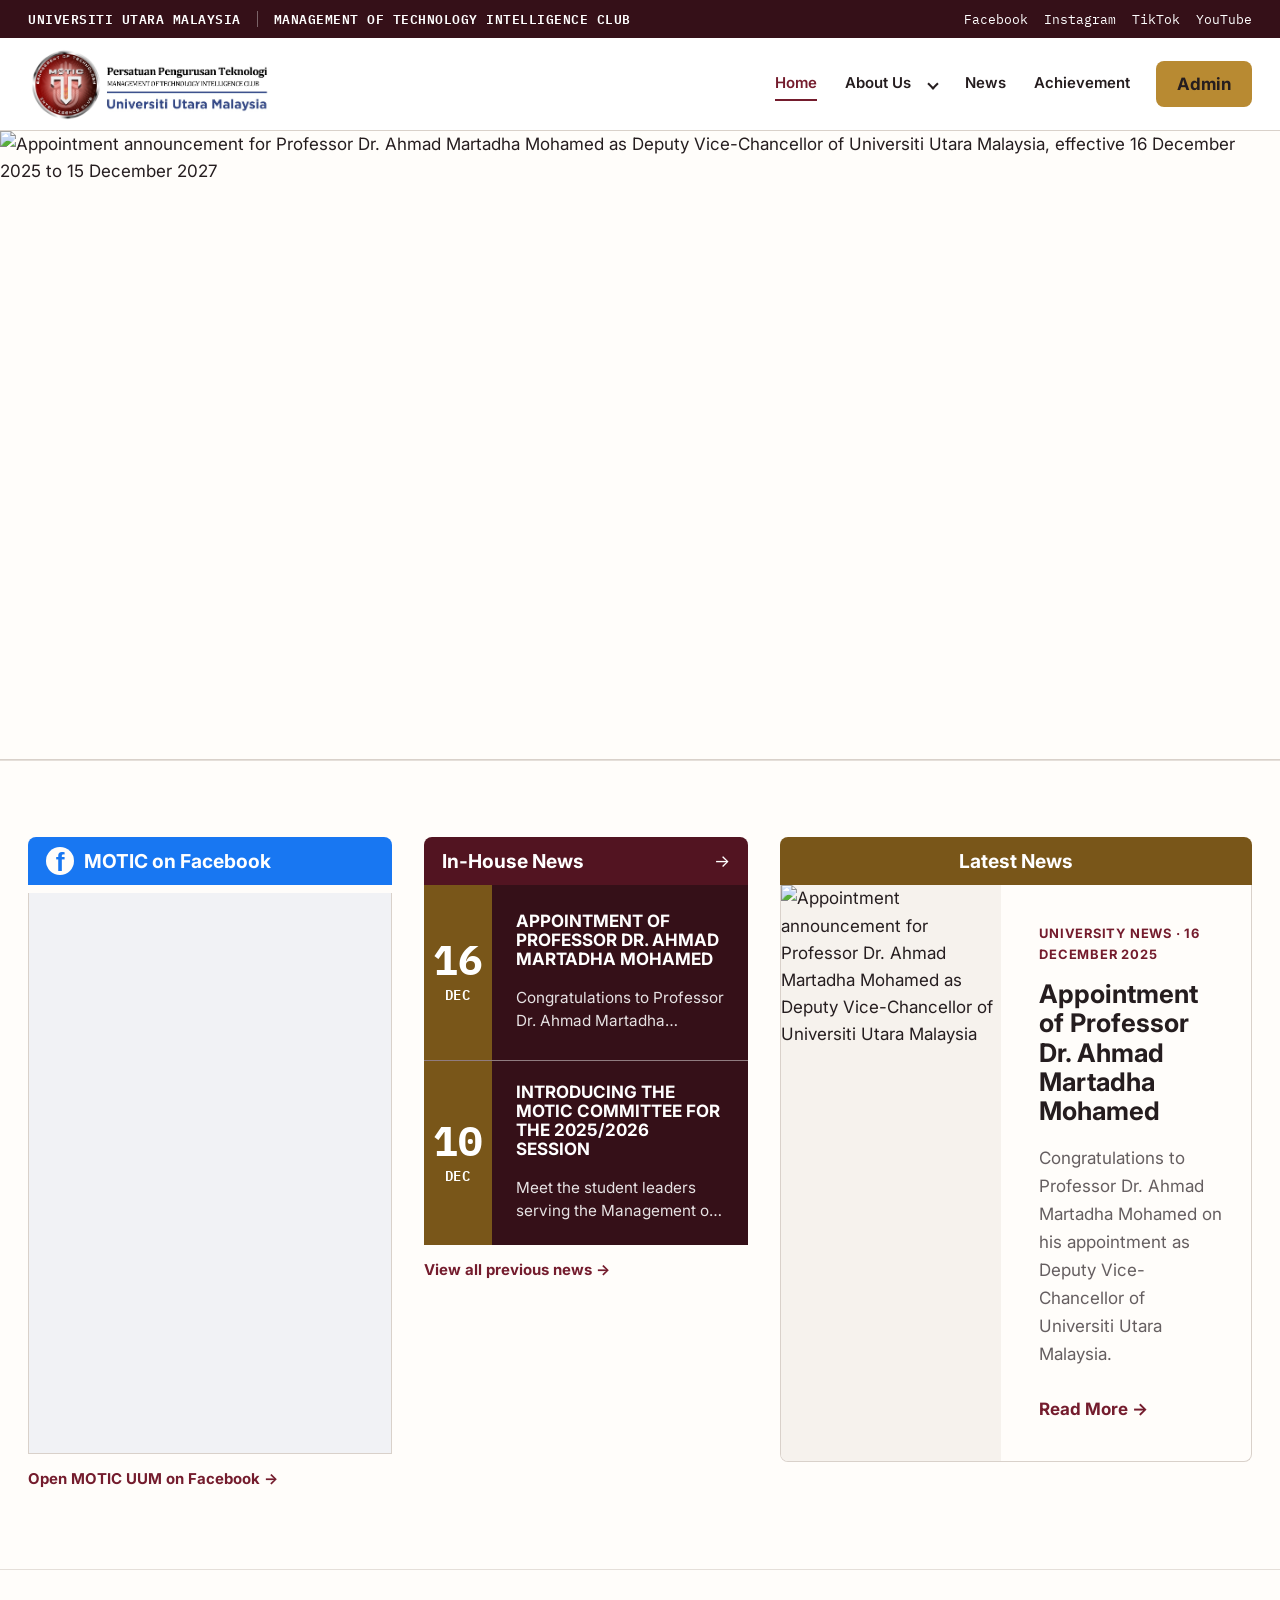
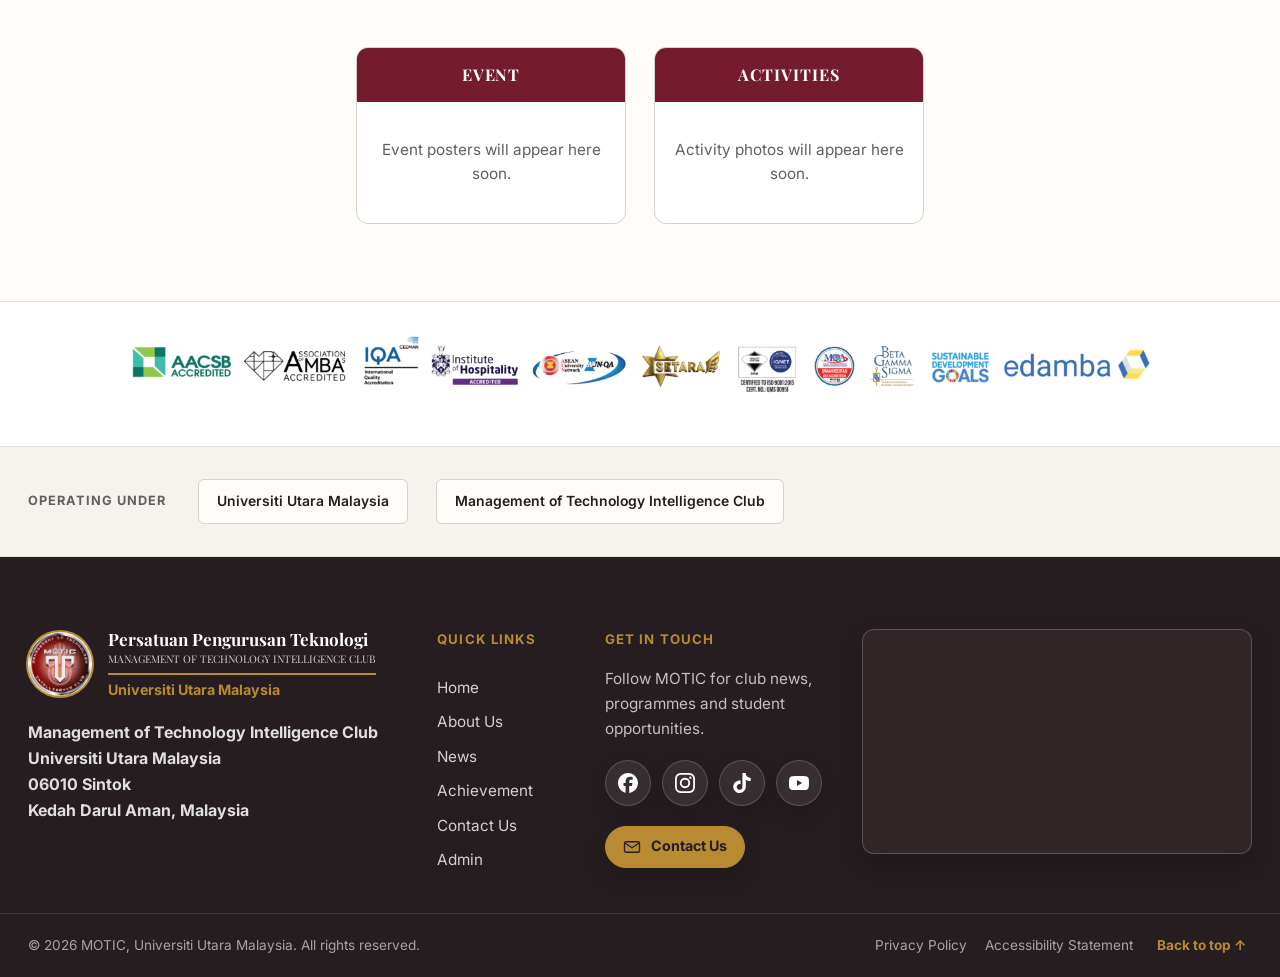
==== commit d4bb2e03: "adjusting ui" ====
--- a/index.html
+++ b/index.html
@@ -4,7 +4,7 @@
   <meta charset="UTF-8">
   <meta name="viewport" content="width=device-width, initial-scale=1">
 
-  <title>MOTIC | Universiti Utara Malaysia</title>
+  <title>Management of Technology Intelligence Club | Universiti Utara Malaysia</title>
 
   <meta
     name="description"
@@ -12,7 +12,7 @@
   >
 
   <meta property="og:type" content="website">
-  <meta property="og:title" content="MOTIC | Universiti Utara Malaysia">
+  <meta property="og:title" content="Management of Technology Intelligence Club | Universiti Utara Malaysia">
 
   <meta
     property="og:description"
@@ -29,7 +29,8 @@
     rel="stylesheet"
   >
 
-  <link rel="stylesheet" href="css/styles.css?v=12">
+  <link rel="stylesheet" href="css/styles.css?v=19">
+  <script src="js/site-utilities.js?v=18" defer></script>
 
   <script src="js/home-data.js" defer></script>
   <script src="js/news-data.js" defer></script>
@@ -195,6 +196,10 @@
 
               <a href="pages/team.html">
                 Our Team
+              </a>
+
+              <a href="pages/organizational-chart.html">
+                Organizational Chart
               </a>
             </div>
           </div>
--- a/css/styles.css
+++ b/css/styles.css
@@ -44,6 +44,7 @@
 html {
   scroll-behavior: smooth;
   scroll-padding-top: 128px;
+  font-size: 106.25%;
 }
 
 body {
@@ -1813,7 +1814,7 @@
   width: min(calc(100% - 40px), var(--container-width));
   margin-inline: auto;
   display: grid;
-  grid-template-columns: minmax(240px, 0.72fr) minmax(300px, 0.88fr) minmax(420px, 1.4fr);
+  grid-template-columns: minmax(310px, 0.94fr) minmax(280px, 0.84fr) minmax(400px, 1.22fr);
   grid-template-areas: "facebook inhouse latest";
   align-items: start;
   gap: clamp(24px, 2.5vw, 42px);
@@ -1892,7 +1893,7 @@
 }
 
 .facebook-panel__embed {
-  min-height: 420px;
+  min-height: 560px;
   margin-top: 8px;
   overflow: hidden;
   background: #f1f2f5;
@@ -2078,7 +2079,7 @@
 
 @media (max-width: 1250px) {
   .news-showcase__container {
-    grid-template-columns: minmax(0, 1fr) minmax(280px, 0.75fr);
+    grid-template-columns: repeat(2, minmax(0, 1fr));
     grid-template-areas:
       "latest latest"
       "inhouse facebook";
@@ -2863,24 +2864,92 @@
 
 .team__intro {
   max-width: 640px;
-  margin: 0 0 40px;
+  margin: 0 0 32px;
   color: var(--colour-text-muted);
 }
 
-.team__group-title {
-  margin: 44px 0 20px;
-  padding-top: 28px;
+.team-accordion-list {
+  display: grid;
+  gap: 14px;
+}
+
+.team-accordion {
+  overflow: hidden;
+  background: var(--colour-background);
+  border: 1px solid var(--colour-border);
+  border-radius: var(--radius-card);
+  transition:
+    border-color var(--transition),
+    box-shadow var(--transition);
+}
+
+.team-accordion:hover,
+.team-accordion:focus-within,
+.team-accordion.is-open {
+  border-color: rgb(137 96 33 / 52%);
+}
+
+.team-accordion.is-open {
+  box-shadow: 0 12px 30px rgb(71 38 23 / 7%);
+}
+
+.team-accordion__heading {
+  margin: 0;
+}
+
+.team-accordion__trigger {
+  width: 100%;
+  min-height: 66px;
+  display: flex;
+  align-items: center;
+  justify-content: space-between;
+  gap: 18px;
+  padding: 18px 22px;
+  color: var(--colour-charcoal);
+  text-align: left;
+  background: transparent;
+  border: 0;
+  cursor: pointer;
+}
+
+.team-accordion__trigger:hover {
+  color: var(--colour-maroon);
+  background: rgb(217 180 74 / 8%);
+}
+
+.team-accordion__trigger:focus-visible {
+  outline: 3px solid rgb(217 180 74 / 55%);
+  outline-offset: -3px;
+}
+
+.team-accordion__label {
+  font-family: var(--font-heading);
+  font-size: 1.25rem;
+  font-weight: 700;
+}
+
+.team-accordion__chevron {
+  width: 12px;
+  height: 12px;
+  flex: 0 0 auto;
+  margin-right: 4px;
+  border-right: 2px solid var(--colour-maroon);
+  border-bottom: 2px solid var(--colour-maroon);
+  transform: rotate(45deg) translate(-2px, -2px);
+  transition: transform var(--transition);
+}
+
+.team-accordion.is-open .team-accordion__chevron {
+  transform: rotate(-135deg) translate(-1px, -1px);
+}
+
+.team-accordion__panel {
+  padding: 22px;
   border-top: 1px solid var(--colour-border);
-  color: var(--colour-charcoal);
-  font-family: var(--font-heading);
-  font-size: 1.3rem;
-}
-
-.team-grid--top .team__group-title,
-.team>.container>.team__group-title {
-  padding-top: 0;
-  border-top: none;
-  margin-top: 0;
+}
+
+.team-accordion__panel[hidden] {
+  display: none;
 }
 
 .team-grid {
@@ -2942,6 +3011,25 @@
 
 .member-card__email:hover {
   color: var(--colour-maroon);
+}
+
+@media (max-width: 639px) {
+  .team-accordion__trigger {
+    min-height: 60px;
+    padding: 16px 18px;
+  }
+
+  .team-accordion__label {
+    font-size: 1.08rem;
+  }
+
+  .team-accordion__panel {
+    padding: 16px;
+  }
+
+  .team-grid {
+    grid-template-columns: 1fr;
+  }
 }
 
 /* ============================================================
@@ -3318,7 +3406,7 @@
   border-top: 1px solid rgb(242 235 229 / 13%);
 }
 
-.admin-dashboard-page .admin-account > .admin-account__avatar {
+.admin-dashboard-page .admin-account>.admin-account__avatar {
   display: grid;
   width: 42px;
   height: 42px;
@@ -3331,7 +3419,7 @@
   font-weight: 700;
 }
 
-.admin-dashboard-page .admin-account > .admin-account__details {
+.admin-dashboard-page .admin-account>.admin-account__details {
   display: grid;
   align-content: center;
   min-width: 0;
@@ -3342,7 +3430,7 @@
   font-size: 0.78rem;
 }
 
-.admin-dashboard-page .admin-account__details > span {
+.admin-dashboard-page .admin-account__details>span {
   margin-top: 3px;
   overflow: hidden;
   color: rgb(242 235 229 / 58%);
@@ -3352,7 +3440,7 @@
   white-space: nowrap;
 }
 
-.admin-dashboard-page .admin-account > .admin-account__links {
+.admin-dashboard-page .admin-account>.admin-account__links {
   grid-column: 1 / -1;
   display: flex;
   align-items: center;
@@ -3533,7 +3621,7 @@
   color: #8c6b27;
 }
 
-.admin-dashboard-page .admin-panel__heading > p:last-child,
+.admin-dashboard-page .admin-panel__heading>p:last-child,
 .admin-dashboard-page .admin-current-image,
 .admin-dashboard-page .admin-field small {
   color: #817075;
@@ -3608,8 +3696,8 @@
   box-shadow: none;
 }
 
-.admin-dashboard-page .admin-poster-manager > .admin-panel__heading,
-.admin-dashboard-page .admin-gallery-manager > .admin-panel__heading {
+.admin-dashboard-page .admin-poster-manager>.admin-panel__heading,
+.admin-dashboard-page .admin-gallery-manager>.admin-panel__heading {
   margin-bottom: 24px;
   padding: 0 0 18px;
   border-bottom-color: rgb(82 20 33 / 12%);
@@ -3638,7 +3726,7 @@
 }
 
 .admin-dashboard-page .admin-poster-form h3,
-.admin-dashboard-page .admin-poster-list-section > h3 {
+.admin-dashboard-page .admin-poster-list-section>h3 {
   margin-bottom: 20px;
   color: var(--admin-maroon);
   font-family: var(--font-heading);
@@ -3750,18 +3838,18 @@
     padding: 13px 0 0;
   }
 
-  .admin-dashboard-page .admin-account > .admin-account__avatar {
+  .admin-dashboard-page .admin-account>.admin-account__avatar {
     width: 42px;
     text-align: center;
   }
 
-  .admin-dashboard-page .admin-account > .admin-account__details {
+  .admin-dashboard-page .admin-account>.admin-account__details {
     width: auto;
     flex: 1 1 180px;
     text-align: left;
   }
 
-  .admin-dashboard-page .admin-account > .admin-account__links {
+  .admin-dashboard-page .admin-account>.admin-account__links {
     grid-column: auto;
     width: auto;
     margin-left: auto;
@@ -4047,10 +4135,7 @@
 @media (min-width: 1181px) {
   .footer__grid {
     grid-template-columns:
-      minmax(330px, 1.5fr)
-      minmax(120px, 0.55fr)
-      minmax(210px, 0.9fr)
-      minmax(390px, 1.5fr);
+      minmax(330px, 1.5fr) minmax(120px, 0.55fr) minmax(210px, 0.9fr) minmax(390px, 1.5fr);
     gap: 28px;
   }
 
@@ -4092,3 +4177,778 @@
     transform: none;
   }
 }
+
+/* ============================================================
+   CONTACT PAGE
+   Restored after the shared homepage/admin stylesheet merge.
+   ============================================================ */
+
+.contact-directory {
+  padding: clamp(56px, 7vw, 92px) 0;
+  background:
+    radial-gradient(circle at 95% 8%, rgb(184 138 50 / 10%), transparent 28%),
+    var(--colour-white);
+}
+
+.contact-directory__intro {
+  display: grid;
+  grid-template-columns: minmax(0, 0.85fr) minmax(280px, 1.15fr);
+  gap: clamp(32px, 6vw, 78px);
+  align-items: end;
+  margin-bottom: clamp(34px, 5vw, 56px);
+}
+
+.contact-directory__intro h2 {
+  max-width: 620px;
+  margin: 8px 0 0;
+  color: var(--colour-charcoal);
+  font-family: var(--font-heading);
+  font-size: clamp(1.8rem, 3vw, 2.7rem);
+  line-height: 1.15;
+}
+
+.contact-directory__intro>p {
+  margin: 0;
+  color: var(--colour-text-muted);
+  font-size: 1rem;
+  line-height: 1.75;
+}
+
+.contact-grid {
+  display: grid;
+  grid-template-columns: repeat(4, minmax(0, 1fr));
+  gap: clamp(20px, 3vw, 30px);
+}
+
+.contact-card {
+  grid-column: span 2;
+}
+
+.contact-card:nth-child(3) {
+  grid-column: 2 / span 2;
+}
+
+.contact-card {
+  overflow: hidden;
+  background: #fffdf9;
+  border: 1px solid var(--colour-border);
+  border-radius: 18px;
+  box-shadow: 0 18px 46px rgb(50 21 29 / 9%);
+  transition:
+    transform 200ms ease,
+    box-shadow 200ms ease,
+    border-color 200ms ease;
+}
+
+.contact-card:hover {
+  border-color: rgb(184 138 50 / 65%);
+  box-shadow: 0 24px 54px rgb(50 21 29 / 15%);
+  transform: translateY(-5px);
+}
+
+.contact-card__photo {
+  position: relative;
+  overflow: hidden;
+  aspect-ratio: 16 / 10;
+  background: #f1e5d6;
+}
+
+.contact-card__photo img {
+  display: block;
+  width: 100%;
+  height: 100%;
+  object-fit: cover;
+  transition: transform 350ms ease;
+}
+
+.contact-card:hover .contact-card__photo img {
+  transform: scale(1.025);
+}
+
+.contact-card__role {
+  position: absolute;
+  right: 18px;
+  bottom: 18px;
+  padding: 7px 12px;
+  color: var(--colour-white);
+  background: rgb(76 15 31 / 92%);
+  border: 1px solid rgb(255 255 255 / 30%);
+  border-radius: 999px;
+  box-shadow: 0 8px 20px rgb(0 0 0 / 18%);
+  font-size: 0.73rem;
+  font-weight: 700;
+  letter-spacing: 0.06em;
+  text-transform: uppercase;
+}
+
+.contact-card__body {
+  padding: clamp(22px, 3vw, 30px);
+}
+
+.contact-card__kicker {
+  margin: 0 0 7px;
+  color: var(--colour-gold-dark);
+  font-size: 0.73rem;
+  font-weight: 700;
+  letter-spacing: 0.08em;
+  text-transform: uppercase;
+}
+
+.contact-card h3 {
+  margin: 0;
+  color: var(--colour-charcoal);
+  font-family: var(--font-heading);
+  font-size: clamp(1.35rem, 2vw, 1.8rem);
+  line-height: 1.25;
+}
+
+.contact-card__details {
+  display: grid;
+  gap: 12px;
+  margin: 22px 0 0;
+  padding: 20px 0 0;
+  border-top: 1px solid var(--colour-border);
+  list-style: none;
+}
+
+.contact-card__details li {
+  display: grid;
+  grid-template-columns: 22px minmax(0, 1fr);
+  gap: 11px;
+  align-items: start;
+  color: var(--colour-text-muted);
+  font-size: 0.9rem;
+  line-height: 1.55;
+}
+
+.contact-card__details img {
+  display: block;
+  width: 19px;
+  height: 19px;
+  margin-top: 2px;
+  object-fit: contain;
+}
+
+.contact-card__details a {
+  color: var(--colour-maroon);
+  font-weight: 650;
+  overflow-wrap: anywhere;
+}
+
+.contact-card__details a:hover {
+  color: var(--colour-gold-dark);
+  text-decoration: underline;
+  text-underline-offset: 3px;
+}
+
+.contact-card__pending {
+  color: var(--colour-text-muted);
+  font-style: italic;
+}
+
+.contact-directory__note {
+  margin: clamp(30px, 4vw, 44px) 0 0;
+  padding: 18px 20px;
+  color: var(--colour-text-muted);
+  background: rgb(184 138 50 / 9%);
+  border-left: 4px solid var(--colour-gold);
+  border-radius: 0 10px 10px 0;
+  font-size: 0.88rem;
+  line-height: 1.65;
+}
+
+@media (max-width: 800px) {
+  .contact-directory__intro {
+    grid-template-columns: 1fr;
+    gap: 18px;
+  }
+
+  .contact-grid {
+    grid-template-columns: 1fr;
+  }
+
+  .contact-card,
+  .contact-card:nth-child(3) {
+    grid-column: auto;
+  }
+}
+
+@media (max-width: 600px) {
+  .contact-card__role {
+    right: 14px;
+    bottom: 14px;
+  }
+}
+
+/* ============================================================
+   SUPABASE CONTENT MANAGEMENT UPDATE
+   ============================================================ */
+
+/* Requested swap: the News editor is now left and Manage News is right. */
+.admin-dashboard-page #admin-panel-news .admin-editor {
+  order: 1;
+}
+
+.admin-dashboard-page #admin-panel-news .admin-story-list-panel {
+  order: 2;
+}
+
+.admin-dashboard-page #admin-panel-contact .admin-editor {
+  order: 1;
+}
+
+.admin-dashboard-page #admin-panel-contact .admin-story-list-panel {
+  order: 2;
+}
+
+/* Keep every creation/editing panel on the wider left side, like News. */
+@media (min-width: 1221px) {
+
+  .admin-dashboard-page #admin-panel-news .admin-dashboard-grid,
+  .admin-dashboard-page .admin-contact-grid,
+  .admin-dashboard-page .admin-poster-grid,
+  .admin-dashboard-page .admin-team-grid {
+    grid-template-columns: minmax(500px, 1.12fr) minmax(360px, 0.88fr);
+  }
+}
+
+.admin-dashboard-page .admin-poster-form {
+  order: 1;
+}
+
+.admin-dashboard-page .admin-poster-list-section {
+  order: 2;
+}
+
+.admin-dashboard-page .admin-status--toast {
+  position: fixed;
+  top: 24px;
+  right: 24px;
+  z-index: 1000;
+  width: min(390px, calc(100vw - 32px));
+  margin: 0;
+  padding: 16px 46px 16px 18px;
+  border-radius: 8px;
+  box-shadow: 0 18px 45px rgb(29 5 10 / 22%);
+  animation: admin-toast-in 180ms ease-out;
+}
+
+.admin-dashboard-page .admin-status--toast::after {
+  position: absolute;
+  top: 50%;
+  right: 18px;
+  display: grid;
+  width: 22px;
+  height: 22px;
+  place-items: center;
+  color: #fff;
+  content: "✓";
+  background: #2e7747;
+  border-radius: 50%;
+  font-size: 0.75rem;
+  font-weight: 800;
+  transform: translateY(-50%);
+}
+
+@keyframes admin-toast-in {
+  from {
+    opacity: 0;
+    transform: translateY(-10px);
+  }
+
+  to {
+    opacity: 1;
+    transform: translateY(0);
+  }
+}
+
+.admin-dashboard-page .admin-field select {
+  width: 100%;
+  min-height: 48px;
+  padding: 11px 42px 11px 13px;
+  color: #32272a;
+  background: #fff;
+  border: 1px solid rgb(82 20 33 / 22%);
+  border-radius: 2px;
+  font: inherit;
+}
+
+.admin-dashboard-page .admin-field select:focus {
+  outline: 0;
+  border-color: var(--admin-maroon);
+  box-shadow: 0 0 0 3px rgb(82 20 33 / 9%);
+}
+
+.admin-dashboard-page .admin-profile-manager,
+.admin-dashboard-page .admin-team-manager,
+.admin-dashboard-page .admin-chart-manager,
+.admin-dashboard-page .admin-access-manager {
+  padding: clamp(24px, 3vw, 38px);
+}
+
+.admin-dashboard-page .admin-singleton-form {
+  max-width: 980px;
+  margin-top: 26px;
+}
+
+.admin-dashboard-page .admin-access-grid {
+  display: grid;
+  gap: 24px;
+  margin-top: 28px;
+}
+
+.admin-dashboard-page .admin-access-invite,
+.admin-dashboard-page .admin-access-permission,
+.admin-dashboard-page .admin-access-list-panel {
+  padding: clamp(20px, 3vw, 30px);
+  background: #fff;
+  border: 1px solid rgb(82 20 33 / 12%);
+}
+
+.admin-dashboard-page .admin-access-invite>h3,
+.admin-dashboard-page .admin-access-permission>h3,
+.admin-dashboard-page .admin-access-list-heading h3 {
+  margin: 0;
+  color: var(--admin-maroon);
+  font-family: var(--font-heading);
+  font-size: clamp(1.35rem, 2vw, 1.7rem);
+}
+
+.admin-dashboard-page .admin-access-invite>p,
+.admin-dashboard-page .admin-access-permission>p {
+  margin: 7px 0 0;
+  color: #6d6063;
+}
+
+.admin-dashboard-page .admin-access-invite .admin-singleton-form {
+  margin-top: 20px;
+}
+
+.admin-dashboard-page .admin-access-permission {
+  background: #faf5ec;
+  border-left: 4px solid var(--admin-gold);
+}
+
+.admin-dashboard-page .admin-access-list-heading {
+  display: flex;
+  align-items: end;
+  justify-content: space-between;
+  gap: 18px;
+  margin-bottom: 18px;
+}
+
+.admin-dashboard-page .admin-access-count {
+  flex: 0 0 auto;
+  padding: 7px 11px;
+  color: var(--admin-maroon);
+  background: #f8efe4;
+  border-radius: 999px;
+  font-size: 0.78rem;
+  font-weight: 700;
+}
+
+.admin-dashboard-page .admin-access-loading {
+  margin: 0;
+  padding: 18px 0;
+  color: #766a6d;
+}
+
+.admin-dashboard-page .admin-access-list {
+  display: grid;
+  gap: 10px;
+}
+
+.admin-dashboard-page .admin-access-row {
+  display: flex;
+  align-items: center;
+  justify-content: space-between;
+  gap: 20px;
+  padding: 16px 18px;
+  background: #fdfbf7;
+  border: 1px solid rgb(82 20 33 / 10%);
+}
+
+.admin-dashboard-page .admin-access-row__identity {
+  min-width: 0;
+}
+
+.admin-dashboard-page .admin-access-row__email-line {
+  display: flex;
+  flex-wrap: wrap;
+  align-items: center;
+  gap: 8px;
+}
+
+.admin-dashboard-page .admin-access-row__email-line strong {
+  overflow-wrap: anywhere;
+  color: #34272b;
+  font-size: 0.94rem;
+}
+
+.admin-dashboard-page .admin-access-row__identity p {
+  margin: 6px 0 0;
+  color: #766a6d;
+  font-size: 0.79rem;
+}
+
+.admin-dashboard-page .admin-access-badge {
+  display: inline-flex;
+  align-items: center;
+  min-height: 24px;
+  padding: 3px 8px;
+  color: #66585c;
+  background: #eee9e4;
+  border-radius: 999px;
+  font-size: 0.68rem;
+  font-weight: 800;
+  letter-spacing: 0.04em;
+  text-transform: uppercase;
+}
+
+.admin-dashboard-page .admin-access-badge--owner {
+  color: #6a3d00;
+  background: #f3dfb2;
+}
+
+.admin-dashboard-page .admin-access-badge--you {
+  color: #fff;
+  background: var(--admin-maroon);
+}
+
+.admin-dashboard-page .admin-access-row__actions {
+  display: flex;
+  flex: 0 0 auto;
+  flex-wrap: wrap;
+  justify-content: end;
+  gap: 8px;
+}
+
+.admin-dashboard-page .admin-access-row__actions button {
+  min-height: 38px;
+  padding: 8px 12px;
+  font-size: 0.78rem;
+}
+
+.admin-dashboard-page .admin-session-editor {
+  display: flex;
+  align-items: end;
+  gap: 14px;
+  margin: 24px 0;
+  padding: 18px;
+  background: #fff;
+  border: 1px solid rgb(82 20 33 / 11%);
+}
+
+.admin-dashboard-page .admin-session-editor .admin-field {
+  flex: 1 1 280px;
+}
+
+.admin-dashboard-page .admin-team-grid {
+  align-items: start;
+}
+
+.admin-dashboard-page .admin-team-grid .admin-story-list-panel {
+  position: static;
+  order: 2;
+  max-height: 780px;
+}
+
+.admin-dashboard-page .admin-team-member-form {
+  order: 1;
+  padding: clamp(22px, 3vw, 34px);
+  background: #fff;
+  border: 1px solid rgb(82 20 33 / 11%);
+}
+
+.admin-dashboard-page .admin-team-member-form>h3 {
+  grid-column: 1 / -1;
+  color: var(--admin-maroon);
+  font-family: var(--font-heading);
+  font-size: 1.55rem;
+}
+
+.admin-dashboard-page .admin-team-groups {
+  display: grid;
+  gap: 12px;
+}
+
+.admin-dashboard-page .admin-team-group {
+  overflow: hidden;
+  background: #fff;
+  border: 1px solid rgb(82 20 33 / 12%);
+  border-radius: 2px;
+}
+
+.admin-dashboard-page .admin-team-group__toggle {
+  display: grid;
+  grid-template-columns: minmax(0, 1fr) auto auto;
+  align-items: center;
+  gap: 12px;
+  width: 100%;
+  min-height: 58px;
+  padding: 14px 16px;
+  color: var(--admin-maroon);
+  background: #faf5ec;
+  border: 0;
+  cursor: pointer;
+  text-align: left;
+}
+
+.admin-dashboard-page .admin-team-group__toggle:hover,
+.admin-dashboard-page .admin-team-group__toggle:focus-visible {
+  background: #f5ead8;
+}
+
+.admin-dashboard-page .admin-team-group__toggle:focus-visible {
+  outline: 3px solid rgb(184 138 50 / 35%);
+  outline-offset: -3px;
+}
+
+.admin-dashboard-page .admin-team-group__name {
+  min-width: 0;
+  font-family: var(--font-heading);
+  font-size: 1.03rem;
+  font-weight: 700;
+  line-height: 1.3;
+}
+
+.admin-dashboard-page .admin-team-group__count {
+  padding: 5px 9px;
+  color: #725e63;
+  background: #fff;
+  border: 1px solid rgb(82 20 33 / 12%);
+  border-radius: 999px;
+  font-size: 0.7rem;
+  font-weight: 750;
+  white-space: nowrap;
+}
+
+.admin-dashboard-page .admin-team-group__chevron {
+  width: 10px;
+  height: 10px;
+  border-right: 2px solid currentColor;
+  border-bottom: 2px solid currentColor;
+  transform: rotate(45deg) translateY(-2px);
+  transition: transform 160ms ease;
+}
+
+.admin-dashboard-page .admin-team-group__toggle[aria-expanded="true"] .admin-team-group__chevron {
+  transform: rotate(225deg) translate(-1px, -1px);
+}
+
+.admin-dashboard-page .admin-team-group__panel {
+  display: grid;
+  gap: 10px;
+  padding: 12px;
+  border-top: 1px solid rgb(82 20 33 / 10%);
+}
+
+.admin-dashboard-page .admin-team-group__panel[hidden] {
+  display: none;
+}
+
+.admin-dashboard-page .admin-team-group__panel .admin-team-row {
+  margin: 0;
+}
+
+@media (max-width: 520px) {
+  .admin-dashboard-page .admin-team-group__toggle {
+    grid-template-columns: minmax(0, 1fr) auto;
+  }
+
+  .admin-dashboard-page .admin-team-group__count {
+    display: none;
+  }
+}
+
+.admin-dashboard-page .admin-danger-button {
+  color: #8d2028;
+  border-color: #c59094;
+}
+
+.organizational-chart {
+  padding: clamp(48px, 7vw, 90px) 0;
+}
+
+.organizational-chart__header {
+  max-width: 760px;
+  margin-bottom: 30px;
+}
+
+.organizational-chart__frame {
+  padding: clamp(12px, 2vw, 24px);
+  background: #fff;
+  border: 1px solid var(--colour-border);
+  box-shadow: var(--shadow-card);
+}
+
+.organizational-chart__image {
+  display: block;
+  width: 100%;
+  height: auto;
+  object-fit: contain;
+}
+
+.organizational-chart__empty {
+  padding: clamp(60px, 10vw, 130px) 24px;
+  color: var(--colour-text-muted);
+  background: var(--colour-background);
+  border: 1px dashed var(--colour-border);
+  text-align: center;
+}
+
+.president__portrait-image {
+  display: block;
+  width: 100%;
+  height: 100%;
+  min-height: 450px;
+  object-fit: cover;
+}
+
+@media (max-width: 820px) {
+  .admin-dashboard-page .admin-status--toast {
+    top: 12px;
+    right: 12px;
+    width: calc(100vw - 24px);
+  }
+
+  .admin-dashboard-page .admin-session-editor {
+    align-items: stretch;
+    flex-direction: column;
+  }
+
+  .admin-dashboard-page .admin-access-list-heading,
+  .admin-dashboard-page .admin-access-row {
+    align-items: stretch;
+    flex-direction: column;
+  }
+
+  .admin-dashboard-page .admin-access-row__actions {
+    justify-content: start;
+  }
+}
+
+@media (prefers-reduced-motion: reduce) {
+  .admin-dashboard-page .admin-status--toast {
+    animation: none;
+  }
+}
+
+/* ============================================================
+   FULL-VIEWPORT RESPONSIVE FIT
+   Public sections, header and footer fill the browser width while retaining
+   only a small safe gutter. These final rules intentionally override the
+   older centred 1200px container cap used throughout the original site.
+   ============================================================ */
+
+html,
+body {
+  width: 100%;
+  max-width: 100%;
+}
+
+body {
+  min-width: 0;
+  overflow-x: clip;
+}
+
+.site-header,
+.institution-bar,
+.main-navigation,
+main,
+main>section,
+.site-footer,
+.footer__base {
+  width: 100%;
+  max-width: none;
+}
+
+.container,
+.news-showcase__container {
+  width: 100%;
+  max-width: none;
+  margin-right: 0;
+  margin-left: 0;
+  padding-right: clamp(16px, 2.2vw, 38px);
+  padding-left: clamp(16px, 2.2vw, 38px);
+}
+
+.institution-bar__content,
+.main-navigation__content,
+.footer__grid,
+.footer__base-inner {
+  min-width: 0;
+}
+
+.institution-bar__content>*,
+.main-navigation__content>*,
+.footer__grid>*,
+.footer__base-inner>* {
+  min-width: 0;
+}
+
+img,
+svg,
+video,
+iframe {
+  max-width: 100%;
+}
+
+.club-brand__text,
+.footer__address,
+.footer__links,
+.footer__contact,
+.footer__map {
+  min-width: 0;
+  overflow-wrap: anywhere;
+}
+
+.club-brand--footer .club-brand__text small {
+  white-space: normal;
+}
+
+@media (max-width: 600px) {
+
+  .container,
+  .news-showcase__container {
+    width: 100%;
+    padding-right: 14px;
+    padding-left: 14px;
+  }
+
+  .main-navigation__content {
+    gap: 12px;
+  }
+
+  .main-navigation .club-brand__logo {
+    min-width: 0;
+    max-width: calc(100vw - 126px);
+  }
+
+  .footer__legal {
+    gap: 12px;
+  }
+}
+
+.admin-sidebar {
+  overflow-y: auto;
+  overflow-x: hidden;
+
+  /* Hide scrollbar */
+  scrollbar-width: none;
+  -ms-overflow-style: none;
+}
+
+.admin-sidebar::-webkit-scrollbar {
+  width: 0;
+  height: 0;
+  display: none;
+}
+
+.admin-sidebar::-webkit-scrollbar-track {
+  display: none;
+}
+
+.admin-sidebar::-webkit-scrollbar-thumb {
+  display: none;
+}
